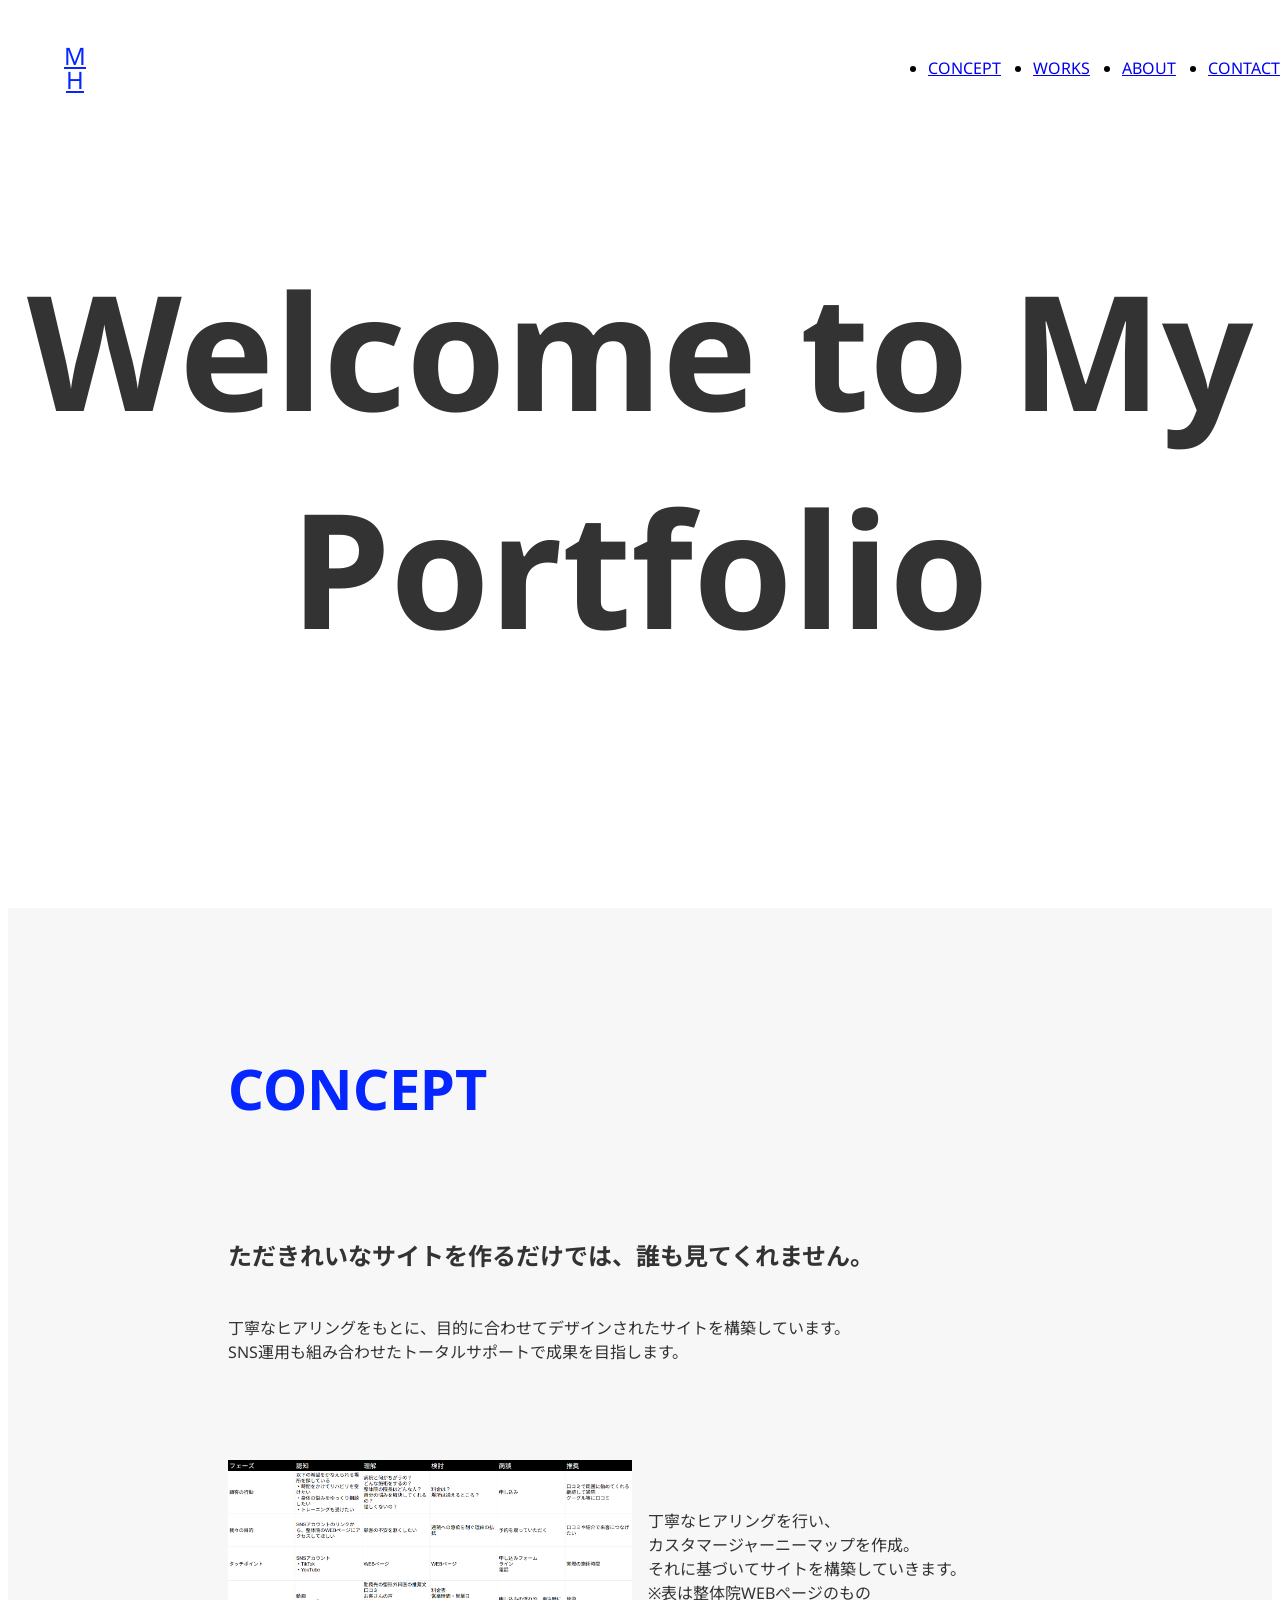
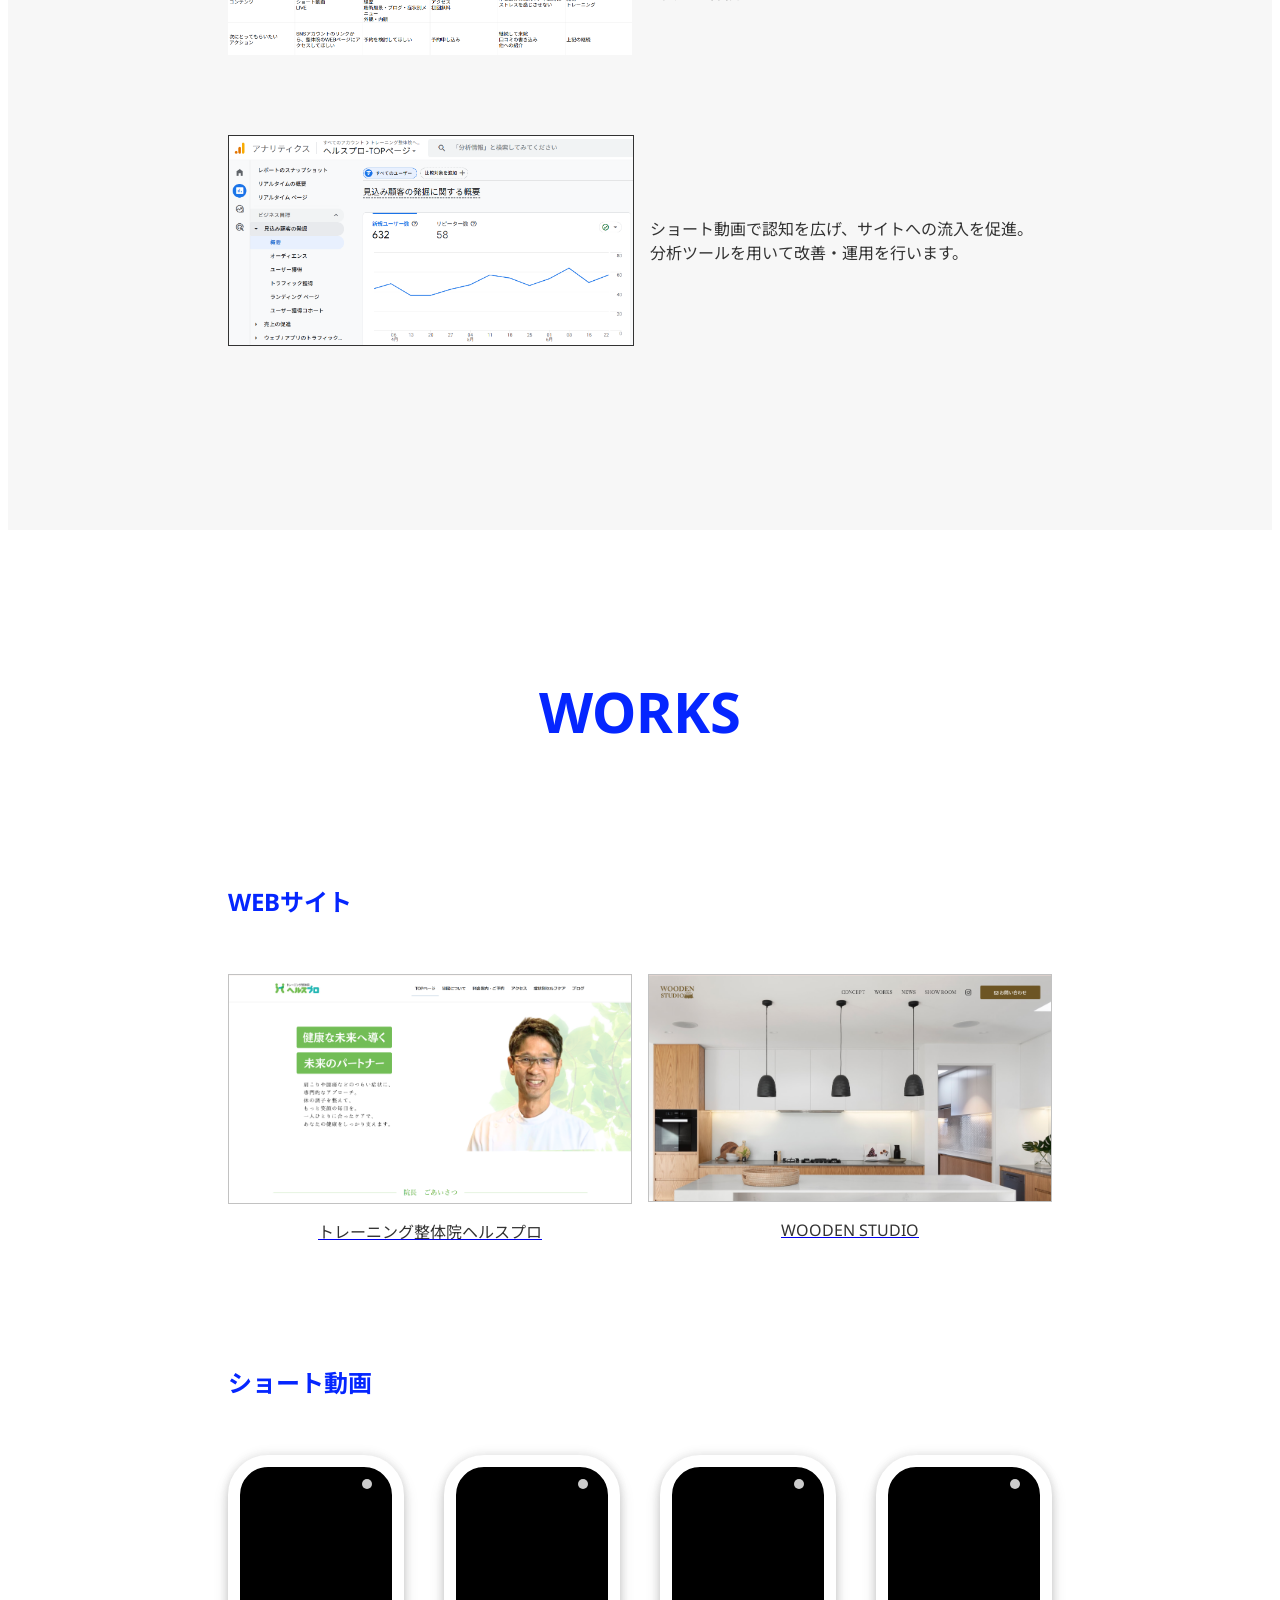
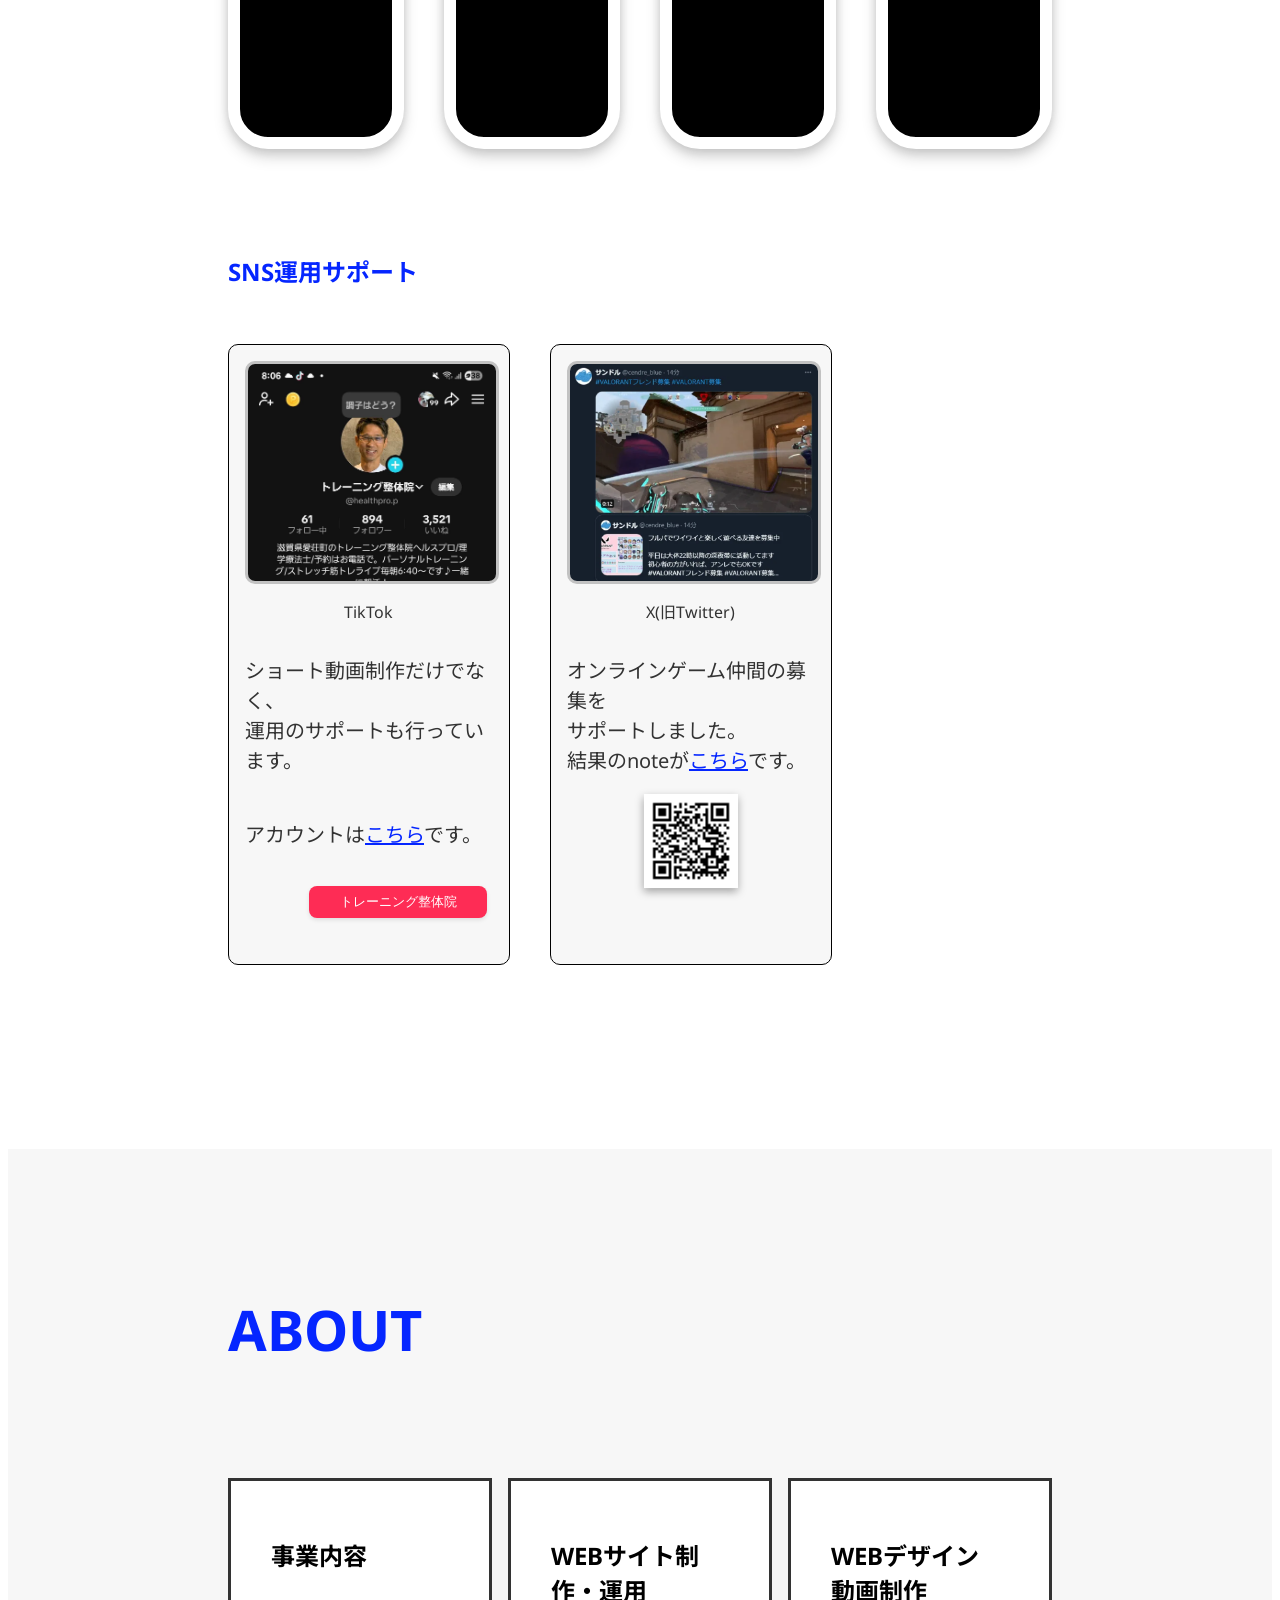
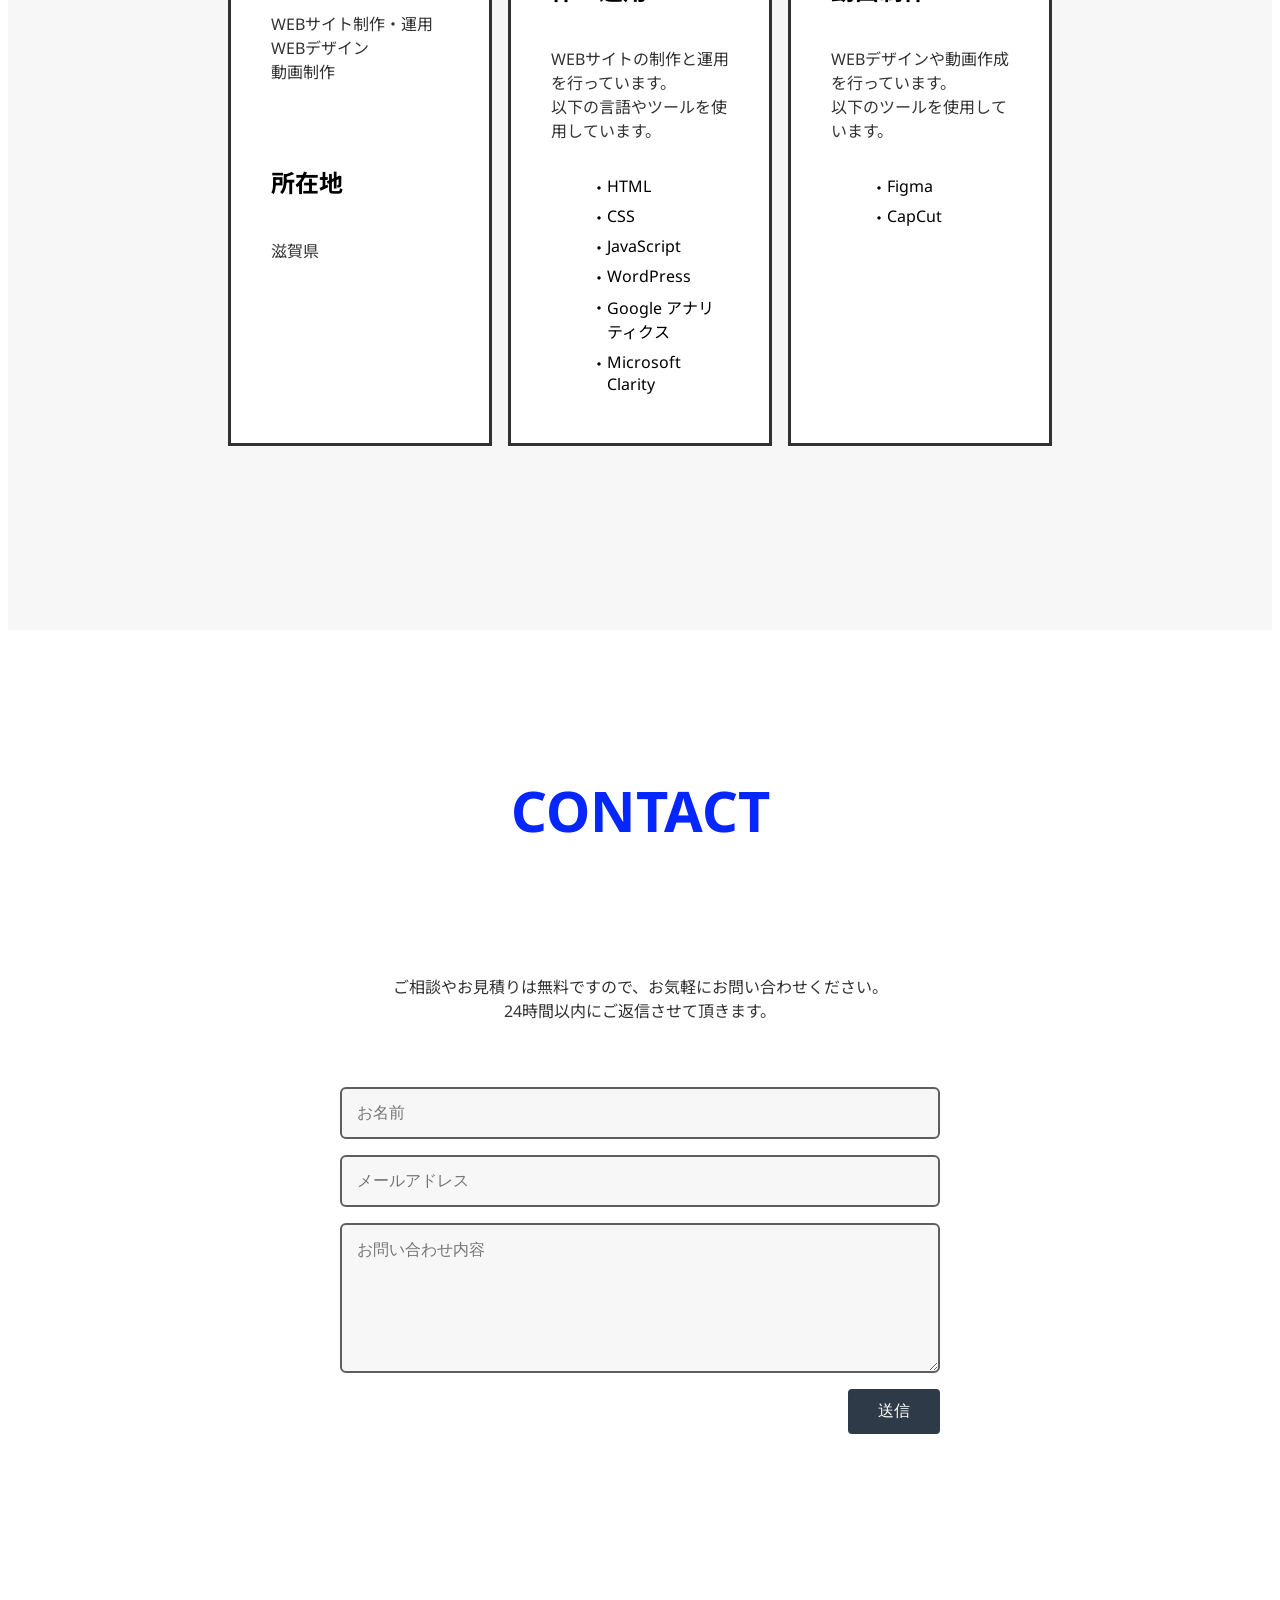
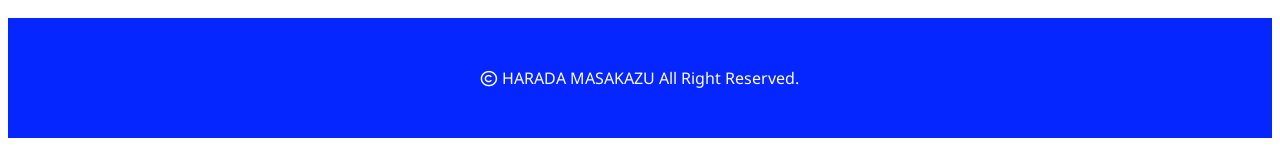
==== index.html @ 06844280 "Add files via upload" ====
<!DOCTYPE html>
<html lang="ja">
<head>
    <meta charset="UTF-8">
    <meta name="viewport" content="width=device-width, initial-scale=1.0">
    <title>Welcome to My Portfolio</title>

    <!-- Google tag (gtag.js) -->
    <script async src="https://www.googletagmanager.com/gtag/js?id=G-2LTG9J9XBD"></script>
    <script>
        window.dataLayer = window.dataLayer || [];
        function gtag(){dataLayer.push(arguments);}
        gtag('js', new Date());

        gtag('config', 'G-2LTG9J9XBD');
    </script>

    <!-- Microsoft　クラリティ -->
    <script type="text/javascript">
        (function(c,l,a,r,i,t,y){
            c[a]=c[a]||function(){(c[a].q=c[a].q||[]).push(arguments)};
            t=l.createElement(r);t.async=1;t.src="https://www.clarity.ms/tag/"+i;
            y=l.getElementsByTagName(r)[0];y.parentNode.insertBefore(t,y);
        })(window, document, "clarity", "script", "s8ni55vkv0");
    </script>

    <!-- OGP（Open Graph Protocol） -->
    <meta property="og:title"        content="Welcome to My Portfolio" />
    <meta property="og:description"  content="ポートフォリオです。" />
    <meta property="og:url"          content="https://tk352228.github.io/portfolio/" />
    <meta property="og:type"         content="website" />
    <meta property="og:site_name"    content="Welcome to My Portfolio" />
    <meta property="og:image"        content="https://tk352228.github.io/portfolio/img/banner.png" />

    <!-- OGP Twitter -->
    <meta name="twitter:card" content="summary_large_image" />
    <meta name="twitter:site" content="@masakazu_h2336">
    <meta name="twitter:image" content="https://tk352228.github.io/portfolio/img/banner.png" />



    <!-- Google Fonts CDN -->
    <!-- Noto Sans -->
    <link rel="preconnect" href="https://fonts.googleapis.com">
    <link rel="preconnect" href="https://fonts.gstatic.com" crossorigin>
    <link href="https://fonts.googleapis.com/css2?family=Noto+Sans:ital,wght@0,100..900;1,100..900&display=swap" rel="stylesheet">

    <!-- Noto Sans Japanese -->
    <link rel="preconnect" href="https://fonts.googleapis.com">
    <link rel="preconnect" href="https://fonts.gstatic.com" crossorigin>
    <link href="https://fonts.googleapis.com/css2?family=Noto+Sans+JP:wght@100..900&family=Noto+Sans:ital,wght@0,100..900;1,100..900&display=swap" rel="stylesheet">

    <!-- fontawesome CDN -->
    <link rel="stylesheet" href="https://cdnjs.cloudflare.com/ajax/libs/font-awesome/6.6.0/css/all.min.css" integrity="sha512-Kc323vGBEqzTmouAECnVceyQqyqdsSiqLQISBL29aUW4U/M7pSPA/gEUZQqv1cwx4OnYxTxve5UMg5GT6L4JJg==" crossorigin="anonymous" referrerpolicy="no-referrer" />


    <!-- リセットCSS CDN -->
    <link rel="stylesheet" href="https://cdn.jsdelivr.net/npm/destyle.css@4.0.1/destyle.min.css">
    <!-- CSS -->
    <link rel="stylesheet" href="css/style.css">
</head>

<body>
<!-- モーダル -->
    <div class="modal">
        <div class="modal-overlay">
            <div class="modal-container">
                <i class="fa-solid fa-xmark close"></i>
                <nav class="nav">
                    <ul class="nav-menu">
                        <li class="nav-menu__link"><a href="#concept">CONCEPT</a></li>
                        <li class="nav-menu__link"><a href="#works">WORKS</a></li>
                        <li class="nav-menu__link"><a href="#about">ABOUT</a></li>
                        <li class="nav-menu__link"><a href="#contact">CONTACT</a></li>
                        <li class="nav-menu__link"><a href="https://x.com/masakazu_h2336"><i class="fa-brands fa-x-twitter"></i></a></li>
                    </ul>
                </nav>       
            </div>
        </div>
    </div>


    <!-- ヘッダー（ロゴとメニュー） -->
    <header class="header">
        <a href="index.html" class="logo">
            <span>M</span><br>
            <span>H</span>
        </a>
        <nav class="nav">
            <ul class="nav-menu">
                <li class="nav-menu__link"><a href="#concept">CONCEPT</a></li>
                <li class="nav-menu__link"><a href="#works">WORKS</a></li>
                <li class="nav-menu__link"><a href="#about">ABOUT</a></li>
                <li class="nav-menu__link"><a href="#contact">CONTACT</a></li>
                <li class="nav-menu__link"><a href="https://x.com/masakazu_h2336"><i class="fa-brands fa-x-twitter"></i></a></li>
            </ul>                                            
        </nav>
        <div class="ham">
            <div class="ham-icon">
                <div class="ham__border"></div>
                <div class="ham__border"></div>
                <div class="ham__border"></div>
            </div>
            <p class="ham__menu">MENU</p>
        </div>

    </header>

    <!-- ヒーローエリア -->
    <div class="hero">
        <div class="hero-container">
            <h1>Welcome to My <br class="pc-none">Portfolio</h1>
        </div>
    </div>
    
    <!-- CONCEPT -->
    <section id="concept" class="section concept">
        <div class="concept-container container">
            <div class="concept-first">
                <div class="section-head">
                    <h2 class="section-head__en">CONCEPT</h2>
                    <h2 class="section-head__ja">ただきれいなサイトを作るだけでは、誰も見てくれません。</h2>
                    <p class="concept-text">丁寧なヒアリングをもとに、目的に合わせてデザインされたサイトを構築しています。<br>SNS運用も組み合わせたトータルサポートで成果を目指します。</p>
                </div>
            </div>
            <div class="concept-second">
                <div class="concept-cjm">
                    <img src="img/img01.png" alt="カスタマージャーニーマップ" class="concept-cjm__img">
                </div>
                <div class="concept-cjm-text">
                    <p class="concept-text">丁寧なヒアリングを行い、<br>カスタマージャーニーマップを作成。<br>それに基づいてサイトを構築していきます。<br>※表は整体院WEBページのもの</p>
                </div>
            </div>
            <div class="concept-third">
                <div class="concept-media">
                    <!-- <img src="img/img04.png" alt="ショート動画編集" class="concept-media__img"> -->
                    <img src="img/img05.png" alt="アナリティクス分析" class="concept-media__img">
                </div>
                <p class="concept-text">
                    ショート動画で認知を広げ、サイトへの流入を促進。<br>
                    分析ツールを用いて改善・運用を行います。
                </p>
            </div>

        </div>
    </section>

    <!-- WORKS -->
    <section id="works" class="section works">
        <div class="works-container container">
            <div class="section-head">
                <h2 class="section-head__en">WORKS</h2>
            </div>
            <!-- WEBサイト -->
            <h3 class="works-title title">WEBサイト</h3>
            <div class="works-items">
                <!-- トレーニング整体院ヘルスプロ -->
                <div class="works-item">
                    <a href="https://healthp.net/">
                        <div class="thumbnail-flame">
                            <img src="img/img02.png" alt="サムネイル画像" class="works-item__img">
                        </div>
                        <p class="works-item__title">トレーニング整体院ヘルスプロ</p>
                    </a>
                </div> 
                <!-- WOODEN STUDIO -->
                <div class="works-item">
                    <a href="https://tk352228.github.io/woodenstudio/">
                        <div class="thumbnail-flame">
                            <img src="img/img03.png" alt="サムネイル画像" class="works-item__img">
                        </div>
                        <p class="works-item__title">WOODEN STUDIO</p>
                    </a>
                </div>             
            </div>

            <!-- ショート動画 -->
            <h3 class="works-title title">ショート動画</h3>
            <div class="works-shortVideos">
                <div class="works-shortVideo">
                    <div class="video-wrapper">
                        <iframe
                            src="https://player.vimeo.com/video/1097310750?h=d015423813&badge=0&autopause=0&player_id=0&app_id=58479"
                            frameborder="0"
                            allow="autoplay; fullscreen; picture-in-picture; clipboard-write; encrypted-media; web-share"
                            title="ヘルスプロ坐骨神経痛ショート">
                        </iframe>
                    </div>
                </div>
                <script src="https://player.vimeo.com/api/player.js"></script>                
                <!-- 二つ目 -->
                <div class="works-shortVideo">
                    <div class="video-wrapper">
                        <iframe
                            src="https://player.vimeo.com/video/1097314112?h=bc5457ca97&badge=0&autopause=0&player_id=0&app_id=58479"
                            frameborder="0"
                            allow="autoplay; fullscreen; picture-in-picture; clipboard-write; encrypted-media; web-share"
                            title="5分で解決！反り腰・ポッコリおなか">
                        </iframe>
                    </div>
                </div>

                <!-- 三つ目 -->
                <div class="works-shortVideo">
                    <div class="video-wrapper">
                        <iframe
                            src="https://player.vimeo.com/video/1097320067?h=8ba9bc9fff&badge=0&autopause=0&player_id=0&app_id=58479"
                            frameborder="0"
                            allow="autoplay; fullscreen; picture-in-picture; clipboard-write; encrypted-media; web-share"
                            title="成長と挑戦">
                        </iframe>
                    </div>
                </div>

                <!-- 四つ目 -->
                <div class="works-shortVideo">
                    <div class="video-wrapper">
                        <iframe
                            src="https://player.vimeo.com/video/1097398032?h=4c8339fce2&badge=0&autopause=0&player_id=0&app_id=58479"
                            frameborder="0"
                            allow="autoplay; fullscreen; picture-in-picture; clipboard-write; encrypted-media; web-share"
                            title="私の業務">
                        </iframe>
                    </div>
                </div>
            </div>
            
            <!-- SNS運用サポート -->
            <h3 class="works-title title">SNS運用サポート </h3>
            <div class="sns-supports">
                <div class="sns-support">             
                    <div class="thumbnail-flame">
                        <img src="./img/img06.jpg" alt="TikTokアカウント画像" class="sns-support__img">
                    </div>
                    <p class="sns-support__title">TikTok</p>
                    <p class="sns-support__text">ショート動画制作だけでなく、<br>運用のサポートも行っています。</p>
                    <p class="sns-support__linkText">アカウントは<a href="https://www.tiktok.com/@healthpro.p " class="sns-support__link">こちら</a>です。</p>                         
                    <a href="https://www.tiktok.com/@healthpro.p">
                        <button class="sns-support__btn">トレーニング整体院</button>
                    </a>
                    
                </div>
                <div class="sns-support">
                    <div class="thumbnail-flame">
                        <img src="./img/img07.png" alt="Xポスト画像" class="sns-support__img">
                    </div>
                    <p class="sns-support__title">X(旧Twitter)</p>
                    <p class="sns-support__text">オンラインゲーム仲間の募集を<br>サポートしました。<br>結果のnoteが<a href="https://note.com/takuto_sunabaco/n/ndc6527815313" class="sns-support__link">こちら</a>です。</p>
                    <a href="https://note.com/takuto_sunabaco/n/ndc6527815313" class="note-qr">
                        <img src="./img/img08.png" alt="NoteのQRコード" >
                    </a>
                </div>                    
            </div>

        </div>

            



            
    </section>

    <!-- ABOUT -->
    <section id="about" class="section about">
        <div class="about-container container">
            <div class="section-head">
                <h2 class="section-head__en">ABOUT</h2>
            </div>
            <div class="service-headings">
                <div class="service-heading">
                    <h3 class="service-heading__title">事業内容</h3>
                    <p class="service-heading__text">WEBサイト制作・運用<br>WEBデザイン<br>動画制作</p>
                    <h3 class="location">所在地</h3>
                    <p class="location-text">滋賀県</p>
                </div>
                <div class="service-heading">
                    <h3 class="service-heading__title">WEBサイト制作・運用</h3>
                    <p class="service-heading__text">WEBサイトの制作と運用を行っています。<br>以下の言語やツールを使用しています。</p>
                    <ul class="service-tools">
                        <li class="service-tool">HTML</li>
                        <li class="service-tool">CSS</li>
                        <li class="service-tool">JavaScript</li>
                        <li class="service-tool">WordPress</li>
                        <li class="service-tool">Google アナリティクス</li>
                        <li class="service-tool">Microsoft Clarity</li>
                    </ul>
                </div>
                <div class="service-heading">
                    <h3 class="service-heading__title">WEBデザイン<br>動画制作</h3>
                    <p class="service-heading__text">WEBデザインや動画作成を行っています。<br>以下のツールを使用しています。</p>
                    <ul class="service-tools">
                        <li class="service-tool">Figma</li>
                        <li class="service-tool">CapCut</li>
                    </ul>
                </div>
            </div>
        </div>
    </section>


    <!-- CONTACT -->
    <section id="contact" class="section contact">
        <div class="contact-container container">
            <div class="section-head">
                <h2 class="section-head__en">CONTACT</h2>
            </div>
            <p class="contact-text">ご相談やお見積りは無料ですので、お気軽にお問い合わせください。<br>24時間以内にご返信させて頂きます。</p>
            
            <!-- コンタクトフォーム -->
            <!-- <div class="contact-form">
                <form action="#" method="post">
                    <input type="text" name="name" placeholder="お名前" required>
                    <input type="email" name="email" placeholder="メールアドレス" required>
                    <textarea name="message" rows="5" placeholder="お問い合わせ内容" required></textarea>
                    <button type="submit" class="contact-form__submit">送信</button>
                </form>
            </div> -->

            <!-- スプレッドシート→LINE通知 -->
            <div class="contact-form">
            <!-- ① form に id="contactForm" を追加 -->
                <form id="contactForm">
                    <input type="text" name="name" placeholder="お名前" required>
                    <input type="email" name="email" placeholder="メールアドレス" required>
                    <textarea name="message" rows="5" placeholder="お問い合わせ内容" required></textarea>
                    <button type="submit" class="contact-form__submit">送信</button>
                </form>
            </div>

        </div>
    </section>

    <!-- コピーライト -->
    <div class="copyRight">
        <i class="fa-regular fa-copyright"></i>
        <p class="copyRight-text">HARADA MASAKAZU All Right Reserved.</p>
    </div>


        <script>
        // ページ末尾にあるので DOMContentLoaded なしで OK
        const form = document.getElementById('contactForm');
        if (!form) {
            console.error('contactForm が見つかりません');
        } else {
            form.addEventListener('submit', e => {
            e.preventDefault();

            // JSONP用の callback 関数名
            const callbackName = 'contactCB';
            const params = new URLSearchParams({
                callback: callbackName,
                name:     form.name.value.trim(),
                email:    form.email.value.trim(),
                message:  form.message.value.trim()
            });

            // ※ ここを「スプレッドシートID」→「Apps Script のデプロイID」に戻す！
            const deployId = 'AKfycbw6SH1yyeKnMjwqiaAuzs5XbUO_YDOyOJt9ezwm1Pkh1oOLk0OJcF5wAQNBMIv95OiN';
            const s = document.createElement('script');
            s.src = `https://script.google.com/macros/s/${deployId}/exec?${params}`;
            document.body.appendChild(s);
            });
        }

        // JSONP 用コールバック
        function contactCB(res) {
            console.log('contactCB:', res);
            if (res.status === 'success') {
            alert('送信が完了しました！');
            form.reset();
            } else {
            alert('エラー: ' + res.message);
            }
        }
    </script>

    <!-- <script src="https://cdnjs.cloudflare.com/ajax/libs/gsap/3.12.2/gsap.min.js"></script> -->

    <script src="https://cdn.jsdelivr.net/npm/gsap@3.12.5/dist/gsap.min.js"></script>
    <script src="https://cdn.jsdelivr.net/npm/gsap@3.12.5/dist/ScrollTrigger.min.js"></script>

    <!-- <script src="js/script.js"></script> -->
    <script src="js/modal.js"></script>
    <script src="js/cjm.js"></script>

</body>
</html>
---- css/style.css ----
@charset "UTF-8";
header {
  text-align: center;
  display: flex;
  align-items: center;
  justify-content: space-between;
  position: fixed;
  z-index: 1;
  width: 100%;
  height: 120px;
  padding: 0 40px;
}
@media screen and (max-width:599px) {
  header {
    height: 64px;
    padding: 0 0px 0 16px;
  }
}
header .nav {
  display: flex;
  -moz-column-gap: 32px;
       column-gap: 32px;
}
@media screen and (max-width:599px) {
  header .nav {
    display: none;
  }
}
header .ham {
  display: none;
}
@media screen and (max-width:599px) {
  header .ham {
    display: block;
    width: 64px;
    height: 64px;
    padding: 16px;
    background-color: rgba(255, 80, 5, 0.3);
  }
}
header .ham-icon {
  display: flex;
  flex-flow: column;
  row-gap: 8px;
  margin-bottom: 3px;
}
header .ham__border {
  width: 100%;
  height: 1px;
  border-radius: 16px;
  background-color: #fff;
}
header .ham__menu {
  color: #0526FF;
  font-size: 10px;
}
header .logo {
  display: inline-block;
  color: #0526FF;
  font-size: 24px;
  text-align: center;
  border: 3px solid #0526FF;
  border-radius: 20px;
  padding: 0 16px;
  background-color: transparent;
  border: none; /* ボーダーをリセット */
  line-height: 1; /* 行間を調整 */
}

html {
  scroll-behavior: smooth;
}

body {
  font-family: "Noto Sans", "Noto Sans JP", serif;
}

h3 {
  font-size: 24px;
}
@media screen and (max-width:599px) {
  h3 {
    font-size: 20px;
  }
}

.title {
  color: #0526FF;
}

.works-title {
  padding-bottom: 32px;
}

p {
  font-size: 16px; /* 文字のサイズを16pxに設定 */
  line-height: 1.5; /* 行間を文字のサイズの1.5倍に設定 */
  color: #333333;
}
@media screen and (max-width:599px) {
  p {
    font-size: 14px;
  }
}

.section {
  padding-top: 96px;
  padding-bottom: 184px;
}
@media screen and (max-width:599px) {
  .section {
    padding-top: 96px;
    padding-bottom: 96px;
  }
}
.section-head__en {
  font-size: 56px;
}
@media screen and (max-width:599px) {
  .section-head__en {
    font-size: 32px;
  }
}

.section-head__en {
  padding-bottom: 64px;
  color: #0526FF;
}

.container {
  margin: 0 220px;
}
@media screen and (max-width:599px) {
  .container {
    margin: 0 24px;
  }
}

.modal {
  display: none;
  position: fixed;
  top: 0;
  left: 0;
  z-index: 3;
}
.modal-overlay {
  display: flex;
  align-items: center;
  justify-content: center;
  height: 100vh;
  width: 100vw;
  background-color: rgba(247, 247, 247, 0.15);
}
.modal-container {
  display: flex;
  align-items: center;
  justify-content: center;
  position: relative;
  height: 320px;
  width: 300px;
  border-radius: 6px;
  background-color: #FFFFFF;
  color: #0526FF;
  font-size: 24px;
  border: 5px solid #0526FF;
  padding-top: 40px;
  box-shadow: opx 2px 3px rgba(255, 255, 255, 0.3);
}
.modal-container .fa-xmark {
  position: absolute;
  top: 16px;
  right: 16px;
  color: #0526FF;
  font-size: 16px;
}
.modal .nav-menu {
  margin-bottom: 48px;
}

.nav-menu {
  display: flex;
  align-items: center;
  -moz-column-gap: 32px;
       column-gap: 32px;
}
@media screen and (max-width:599px) {
  .nav-menu {
    flex-flow: column;
    row-gap: 32px;
  }
}

/* 通常の画像（クリック前）のホバー時スタイル */
.concept-cjm {
  position: relative; /* 親要素の位置を基準 */
  overflow: hidden; /* 画像が親要素を超えないように制限 */
}

.concept-cjm__img {
  cursor: pointer; /* カーソルを指アイコンに変更 */
  display: block;
  width: 100%;
  height: auto;
  -o-object-fit: cover;
     object-fit: cover; /* 親要素のサイズに合わせて表示 */
  transition: transform 0.3s ease; /* ホバー時のアニメーション */
}

.concept-cjm__img:hover {
  transform: scale(1.05); /* 拡大（親要素内で表示） */
}

/* モーダル全体のスタイル */
.cjm-modal {
  position: fixed;
  top: 0;
  left: 0;
  width: 100%;
  height: 100%;
  background-color: rgba(0, 0, 0, 0.8); /* 背景の黒い透過 */
  display: flex;
  align-items: center; /* 上寄せ */
  justify-content: center;
  z-index: 1000;
  opacity: 0;
  visibility: hidden;
  transition: opacity 0.3s ease, visibility 0.3s ease;
}

.cjm-modal.open {
  opacity: 1;
  visibility: visible;
}

.cjm-modal-content {
  max-width: 90%;
  max-height: 90%;
  display: flex;
  align-items: center;
  justify-content: center;
}

.cjm-modal-content img {
  max-width: 100%;
  max-height: 100%;
  -o-object-fit: contain;
     object-fit: contain; /* 高さがすべて表示されるように調整 */
  border-radius: 8px; /* モーダル内画像の角を丸く */
  box-shadow: 0 4px 8px rgba(0, 0, 0, 0.3); /* 画像に影を追加 */
}

.cjm-modal-close {
  position: absolute;
  top: 10px;
  right: 10px;
  font-size: 2rem;
  color: #fff;
  background: none;
  border: none;
  cursor: pointer;
}

/* concept-mediaコンテナにも overflow を指定 */
.concept-media {
  position: relative;
  overflow: hidden;
}

/* ホバー／トランジション設定をコピー */
.concept-media__img {
  cursor: pointer;
  display: block;
  width: 100%;
  height: auto;
  -o-object-fit: cover;
     object-fit: cover;
  transition: transform 0.3s ease;
  transform-origin: transform-origin;
}

.concept-media__img:hover {
  transform: scale(1.05);
}

.hero {
  display: flex;
  align-items: center;
  justify-content: center;
  text-align: center;
  color: #333333;
  width: 100%;
  height: 100dvh;
}
@media screen and (max-width:599px) {
  .hero .pc-none {
    display: none;
  }
}
@media screen and (max-width:599px) and (max-width:599px) {
  .hero .pc-none {
    display: block;
  }
}

.hero h1 {
  font-size: 10rem;
}
@media screen and (max-width:599px) {
  .hero h1 {
    font-size: 40px;
  }
}

.concept {
  background-color: #F7F7F7;
}
.concept-container {
  display: flex;
  flex-direction: column;
  row-gap: 80px;
}
@media screen and (max-width:599px) {
  .concept-container {
    row-gap: 40px;
  }
}
.concept-container .concept-first .section-head__ja {
  font-size: 24px;
  color: #333333;
  padding-bottom: 24px;
}
@media screen and (max-width:599px) {
  .concept-container .concept-first .section-head__ja {
    font-size: 20px;
  }
}
.concept-container .concept-second {
  display: flex;
  -moz-column-gap: 16px;
       column-gap: 16px;
}
@media screen and (max-width:599px) {
  .concept-container .concept-second {
    flex-direction: column;
    row-gap: 24px;
  }
}
.concept-container .concept-second .concept-cjm {
  width: calc((100% - 16px) / 2);
}
@media screen and (max-width:599px) {
  .concept-container .concept-second .concept-cjm {
    width: 100%;
  }
}
.concept-container .concept-second .concept-cjm__img {
  width: 100%;
  height: auto;
}
.concept-container .concept-second .concept-cjm-text {
  display: flex;
  justify-content: flex-start;
  align-items: center;
  width: calc((100% - 16px) / 2);
}
@media screen and (max-width:599px) {
  .concept-container .concept-second .concept-cjm-text {
    width: 100%;
  }
}
.concept-container .concept-third {
  display: flex;
  align-items: center; /* 上下中央に配置 */
  -moz-column-gap: 16px;
       column-gap: 16px;
}
.concept-container .concept-third .concept-media {
  width: calc((100% - 16px) / 2);
  border: 1px solid #333333;
}
.concept-container .concept-third .concept-media .concept-media__img {
  width: 100%;
  height: auto; /* アスペクト比を保つ */
}

.works .section-head {
  display: flex;
  justify-content: center;
}
.works-items {
  padding-bottom: 80px;
  display: flex;
  flex-wrap: wrap;
  -moz-column-gap: 16px;
       column-gap: 16px;
}
@media screen and (max-width:599px) {
  .works-items {
    flex-direction: column;
    row-gap: 64px;
  }
}
.works-items .works-item {
  width: calc((100% - 16px) / 2);
}
@media screen and (max-width:599px) {
  .works-items .works-item {
    width: 100%;
  }
}
.works-items .works-item__img {
  width: 100%;
  height: auto;
}
.works-items .works-item__title {
  text-align: center;
}
.works-items .works-item .thumbnail-flame {
  margin-bottom: 16px;
  border: 1px solid #C2C2C2;
  overflow: hidden;
}
.works-items .works-item .thumbnail-flame .works-item__img {
  display: block;
  width: 100%;
  height: auto;
  transition: transform 0.3s ease;
  transform-origin: center center;
}
.works-items .works-item .thumbnail-flame:hover .works-item__img {
  transform: scale(1.05);
}

.works-shortVideos {
  display: flex;
  gap: 40px; /* 子要素間の余白 */
  justify-content: space-between;
  flex-wrap: nowrap;
  padding-bottom: 80px;
}

/* スマホ枠(これでvimeoのアイコン・名前・タイトルが見えなくなる) */
.works-shortVideo {
  position: relative;
  flex: 1 1 calc((100% - 120px) / 4); /* 4つ並べる場合の幅計算 */
  max-width: 250px; /* 好きな幅に調整 */
  background: #000; /* 通常スマホ画面は黒背景 */
  border: 12px solid #ffffff; /* 枠の太さと色 */
  border-radius: 40px; /* 角丸 */
  box-shadow: 0 -4px 10px rgba(0, 0, 0, 0.05), 0 4px 10px rgba(0, 0, 0, 0.1), 0 8px 15px rgba(0, 0, 0, 0.15);
  overflow: hidden; /* はみ出し隠す */
}

/* インカメラ穴 */
.works-shortVideo::after {
  content: "";
  position: absolute;
  top: 12px;
  right: 20px;
  width: 10px;
  height: 10px;
  background: #ccc;
  border-radius: 50%;
}

/* アスペクト比を保つラッパー */
.video-wrapper {
  position: relative;
  padding-top: 177.78%; /* 9:16 の縦長比率 */
}

.video-wrapper iframe {
  position: absolute;
  top: 0;
  left: 0;
  width: 100%;
  height: 100%;
}

.sns-supports {
  display: flex;
  -moz-column-gap: 40px;
       column-gap: 40px;
}
.sns-supports .sns-support {
  width: calc((100% - 80px) / 3);
  border-radius: 10px;
  border: 1px solid #000; /* 幅1px・実線・黒 */
  background-color: #F7F7F7;
  padding: 16px;
}
.sns-supports .sns-support__img {
  width: 100%;
  height: auto;
}
.sns-supports .sns-support .thumbnail-flame {
  margin-bottom: 16px;
  border: 3px solid #C2C2C2;
  border-radius: 10px;
  width: 100%;
  aspect-ratio: 16/14; /* 横16:縦9 の比率を維持 */
  overflow: hidden;
}
.sns-supports .sns-support .thumbnail-flame .sns-support__img {
  display: block;
  width: 100%;
  height: auto;
}
.sns-supports .sns-support__title {
  text-align: center;
  margin-bottom: 32px;
}
.sns-supports .sns-support__text {
  font-size: 20px;
}
.sns-supports .sns-support__btn {
  display: inline-block;
  color: #FFF;
  background-color: #FE2C55;
  text-align: center;
  width: 178px;
  height: 32px;
  line-height: 27px; /* テキストを縦中央 */
  border: none;
  border-radius: 8px;
  margin: 16px 64px 30px 64px;
  cursor: pointer;
  /* スムーズな切り替え */
  transition: transform 0.2s ease, box-shadow 0.2s ease;
  /* デフォルトの影（ほんのり浮いてる感じ） */
  box-shadow: 0 2px 4px rgba(0, 0, 0, 0.1);
}
.sns-supports .sns-support__btn:hover {
  /* 拡大＋影強調で浮き上がり感 */
  transform: scale(1.05);
  box-shadow: 0 6px 12px rgba(0, 0, 0, 0.2);
}
.sns-supports .sns-support__btn:active {
  /* クリック中は少し戻した状態 */
  transform: scale(1.03);
  box-shadow: 0 4px 8px rgba(0, 0, 0, 0.15);
}
.sns-supports .sns-support__link {
  color: #0526FF; /* お好みの色に変更 */
  text-decoration: underline;
  transition: color 0.2s ease;
}
.sns-supports .sns-support__link:hover {
  color: #001cd1; /* ホバー時に色を少し濃く */
}
.sns-supports .sns-support__linkText {
  font-size: 20px;
  padding-top: 24px;
}
.sns-supports .sns-support .note-qr {
  display: block;
  width: 90px;
  height: 90px;
  margin: 16px auto 0;
  overflow: hidden;
  cursor: pointer;
  /* デフォルトでホバー時と同じ浮き上がり＋シャドウ */
  transform: scale(1.05);
  box-shadow: 0 4px 8px rgba(0, 0, 0, 0.35);
  /* スムーズな切り替え */
  transition: transform 0.2s ease, box-shadow 0.2s ease;
  /* タップやフォーカスにも反応させたい場合 */
}
.sns-supports .sns-support .note-qr:hover {
  /* ホバーでさらに少し大きく＆シャドウ強め */
  transform: scale(1.1);
  box-shadow: 0 6px 12px rgba(0, 0, 0, 0.4);
}
.sns-supports .sns-support .note-qr:active, .sns-supports .sns-support .note-qr:focus {
  outline: none;
  transform: scale(1.08);
  box-shadow: 0 5px 10px rgba(0, 0, 0, 0.35);
}
.sns-supports .sns-support img {
  display: block; /* 余白消去 */
  width: 100%;
  height: 100%;
  -o-object-fit: cover;
     object-fit: cover; /* 枠いっぱいに収める */
}

.about {
  background-color: #F7F7F7;
}

.service-headings {
  display: flex;
  -moz-column-gap: 16px;
       column-gap: 16px;
}
@media screen and (max-width:599px) {
  .service-headings {
    -moz-column-gap: 8px;
         column-gap: 8px;
    width: calc(100% + 24px);
    overflow-x: scroll;
    scroll-snap-type: x mandatory;
  }
}
.service-headings .service-heading {
  background-color: #FFFFFF;
  width: 33.3333333333%;
  border: 3px solid #333333;
  padding: 32px 40px;
}
@media screen and (max-width:599px) {
  .service-headings .service-heading {
    flex-shrink: 0;
    width: 58vw;
    padding: 16px 24px;
  }
}
.service-headings .service-heading__title {
  padding-bottom: 16px;
}
.service-headings .service-heading__title p {
  line-height: 1.5;
}
.service-headings .service-heading .location {
  padding-top: 40px;
  padding-bottom: 16px;
}
.service-headings .service-heading__text {
  padding-bottom: 16px;
}
.service-headings .service-heading .service-tools {
  display: flex;
  flex-direction: column;
  row-gap: 8px;
  list-style: none; /* デフォルトの箇条書きマークを消す */
  position: relative;
}
.service-headings .service-heading .service-tools li {
  position: relative;
  padding-left: 16px;
}
.service-headings .service-heading .service-tools li::before {
  content: "・"; /* 中黒を表示 */
  position: absolute;
  left: 0; /* 必要に応じて位置を調整 */
  top: 0;
}

.contact p {
  text-align: center;
  padding-bottom: 48px;
}

.contact .section-head {
  display: flex;
  justify-content: center;
}

/* CSS */
#contact .container {
  max-width: 600px;
  margin: 0 auto; /* 中央寄せ */
}

.section-title {
  text-align: center;
  font-size: 2rem;
  margin-bottom: 40px;
  color: #2f3a49;
}

/* フォーム本体を縦方向の Flex コンテナに */
.contact-form {
  display: flex;
  flex-direction: column;
}

/* 各フィールドの余白調整 */
.contact-form .form-group {
  margin-bottom: 20px;
}

/* テキスト入力欄／テキストエリア */
.contact-form input,
.contact-form textarea {
  width: 100%;
  padding: 15px;
  margin-bottom: 1rem;
  font-size: 1rem;
  border: 2px solid #5e5e5e;
  border-radius: 6px;
  box-sizing: border-box;
  background-color: #F7F7F7;
}

.contact-form textarea {
  resize: vertical; /* 縦方向のみリサイズ可 */
  min-height: 150px;
}

.contact-form form {
  display: flex;
  flex-direction: column; /* 縦並びにする */
}

/* 送信ボタンを右端に寄せる */
.contact-form__submit {
  align-self: flex-end;
  padding: 12px 30px;
  background-color: #2f3a49;
  color: #fff;
  font-size: 1rem;
  border: none;
  border-radius: 4px;
  cursor: pointer;
}

.contact-form__submit:hover {
  background-color: #1f2832;
}

.copyRight {
  display: flex;
  justify-content: center;
  align-items: center;
  -moz-column-gap: 4.8px;
       column-gap: 4.8px;
  background-color: #0526FF;
  width: 100%;
  height: 120px;
}
.copyRight .copyRight-text, .copyRight .fa-copyright {
  color: #FFFFFF;
}
/*# sourceMappingURL=style.css.map */
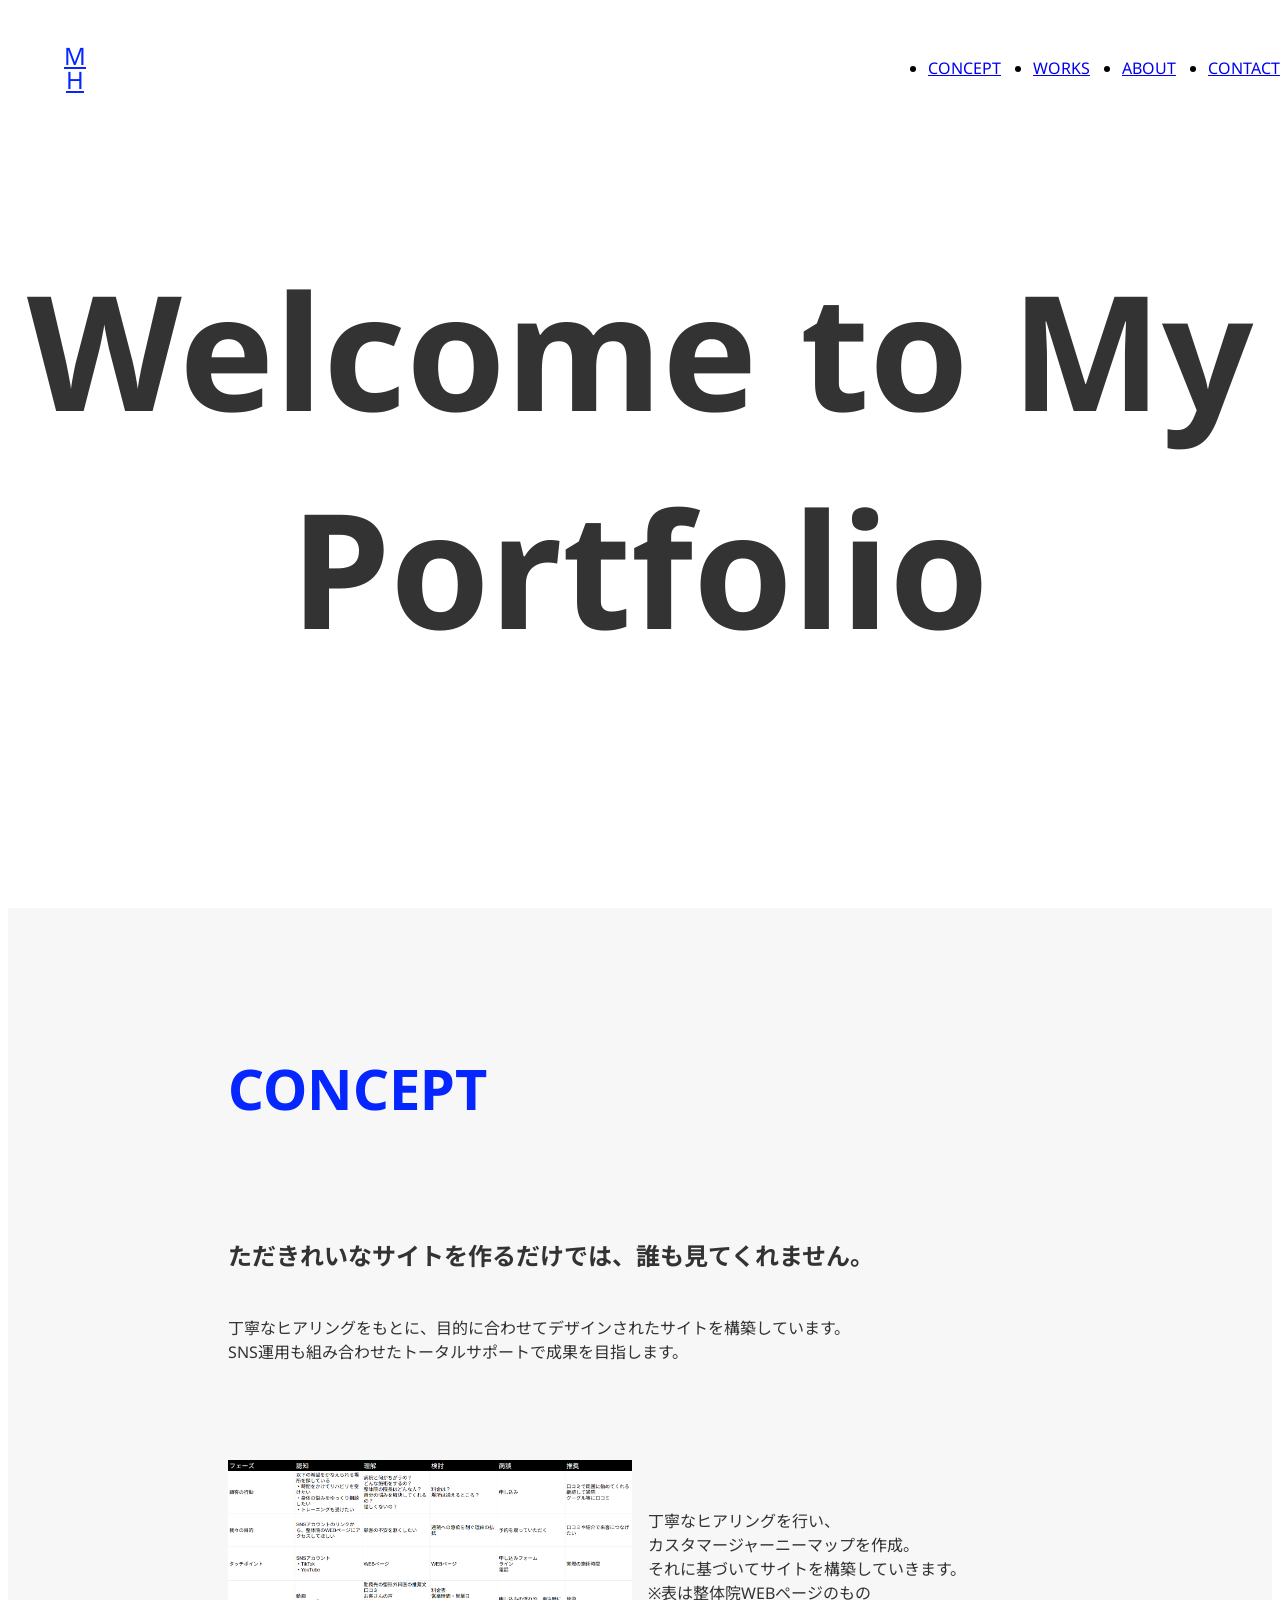
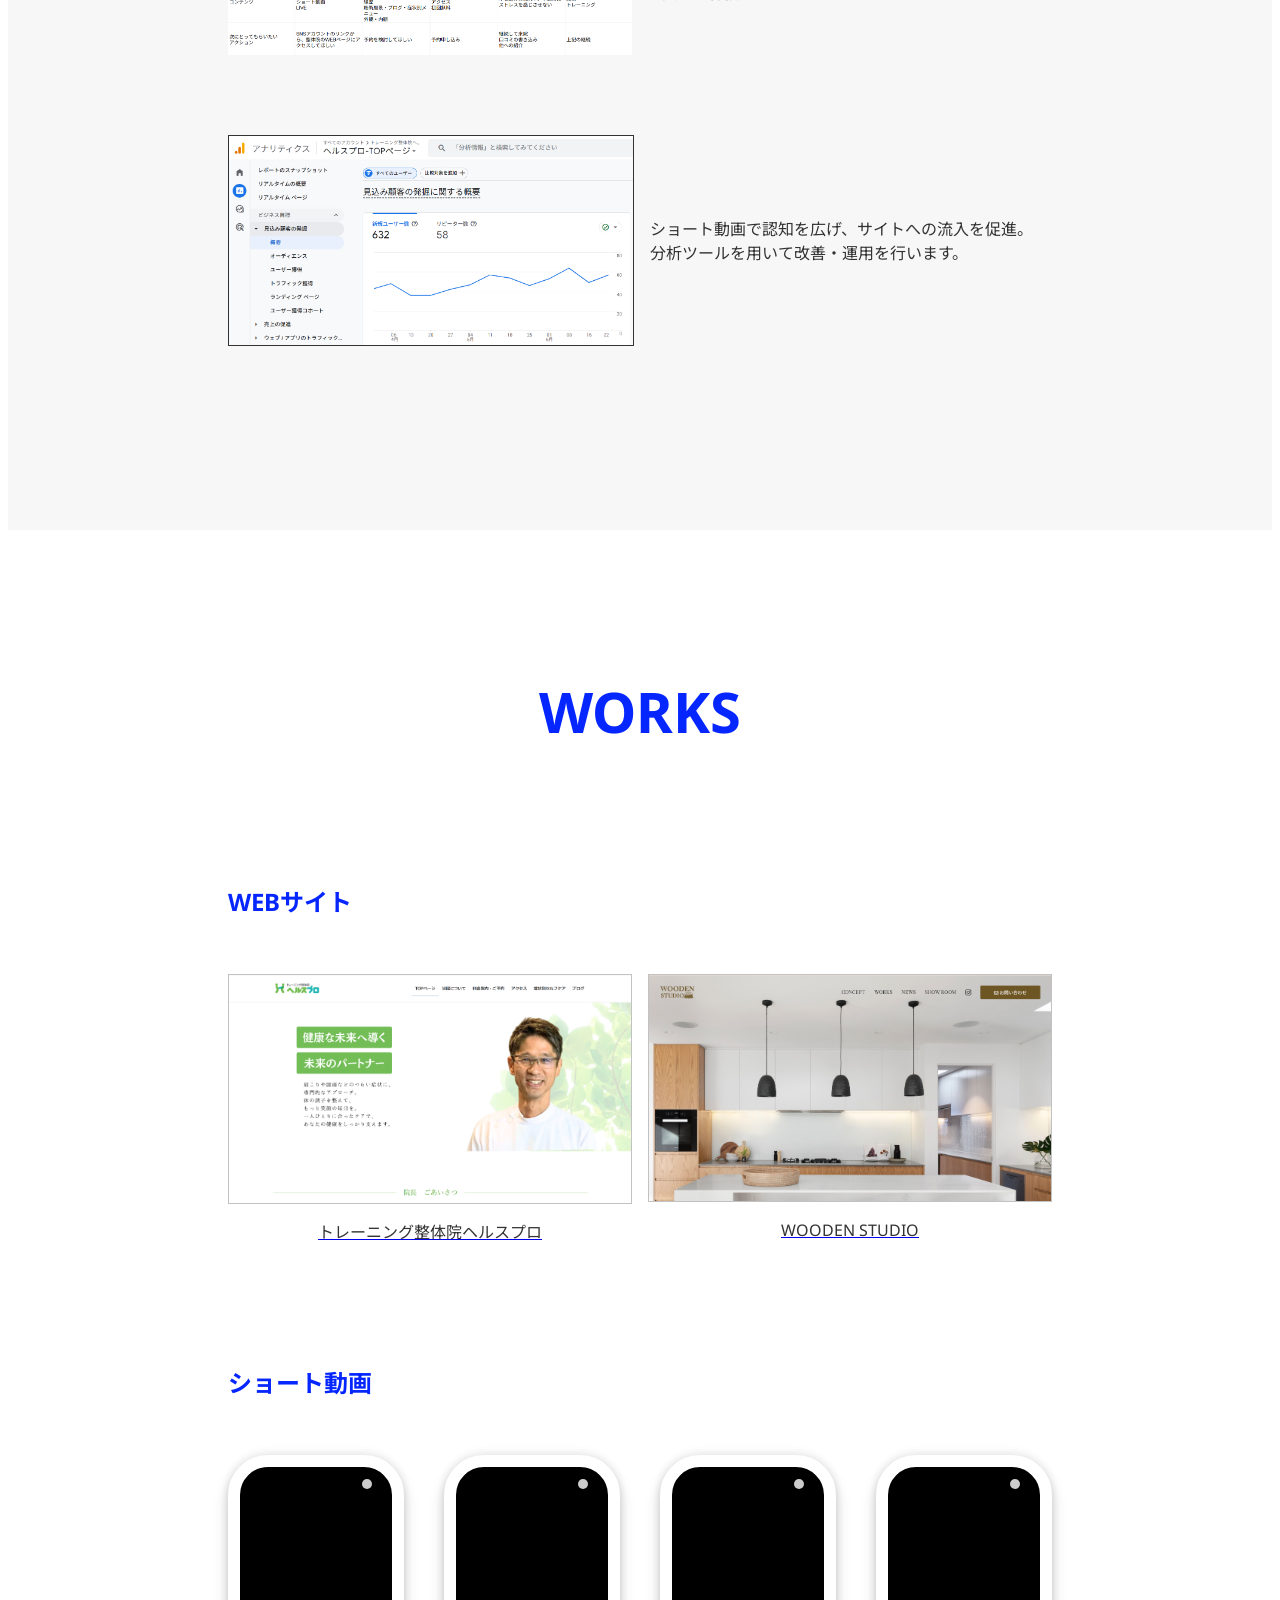
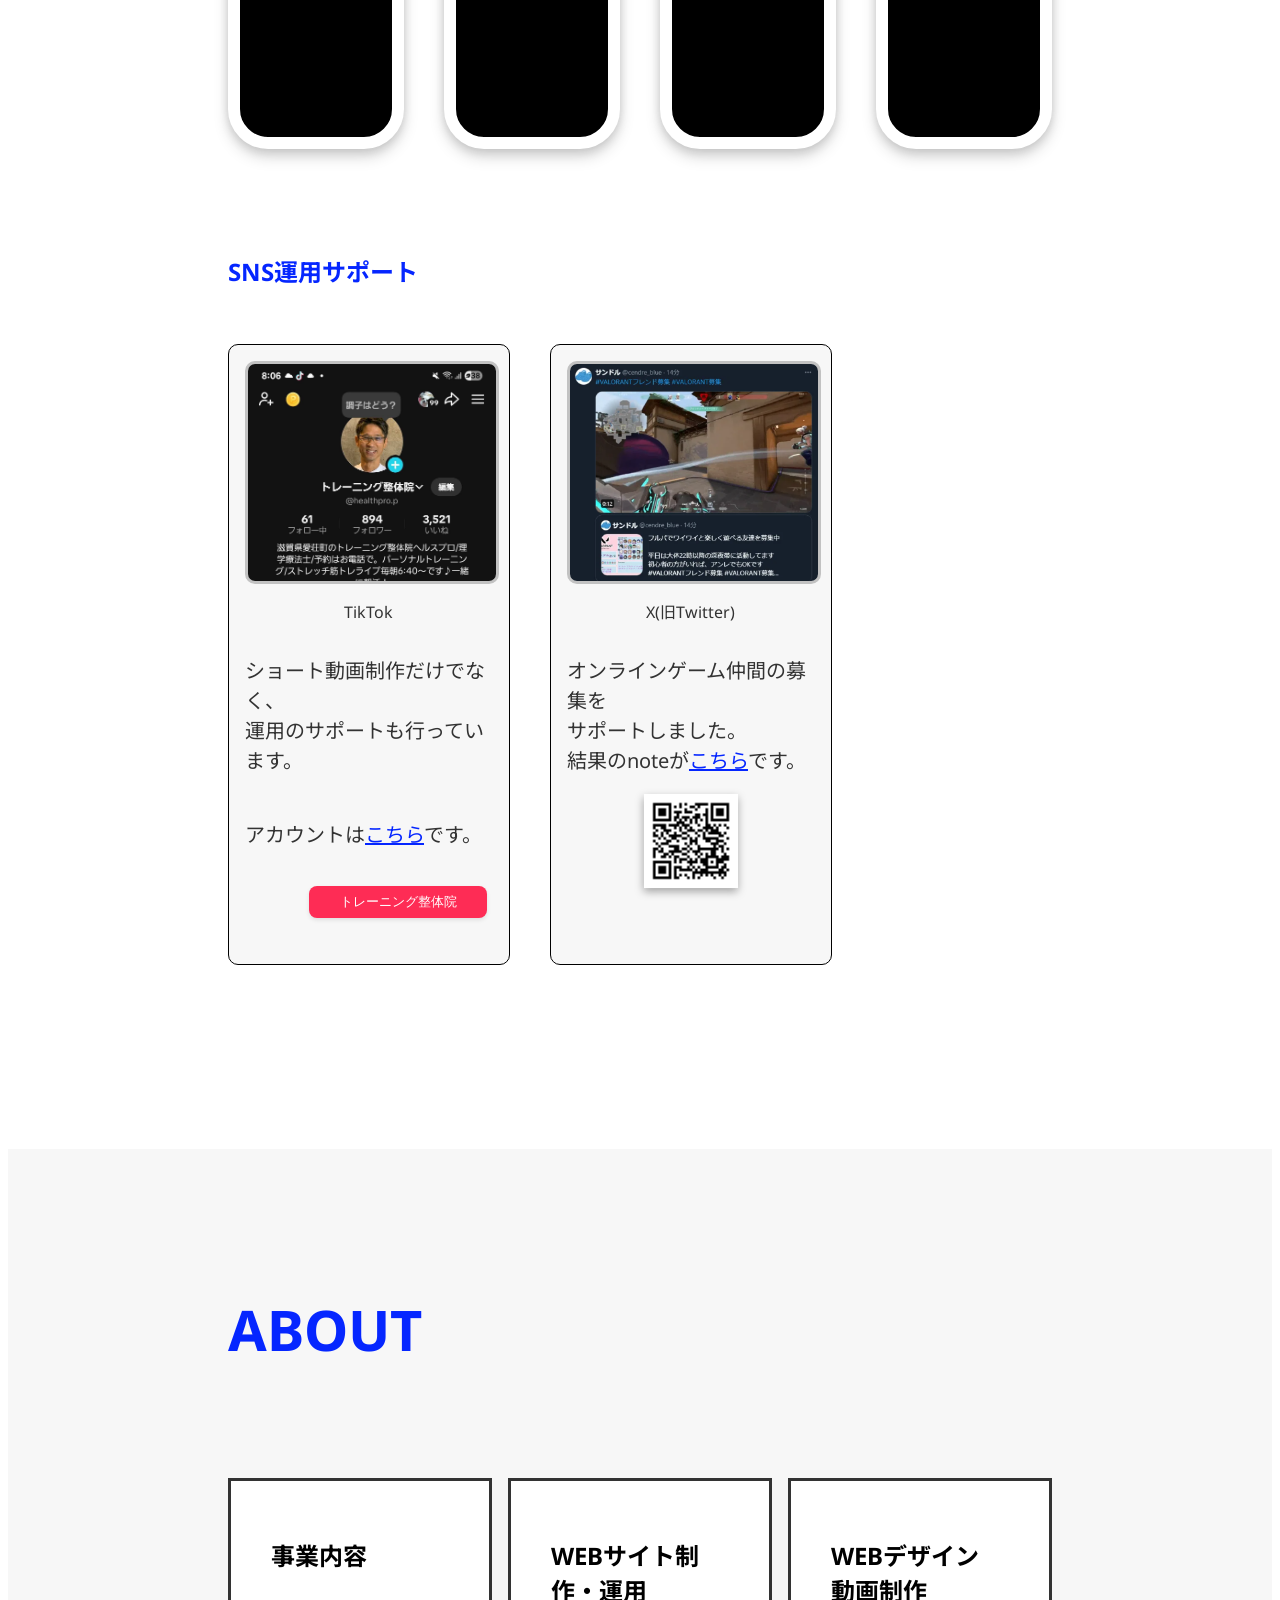
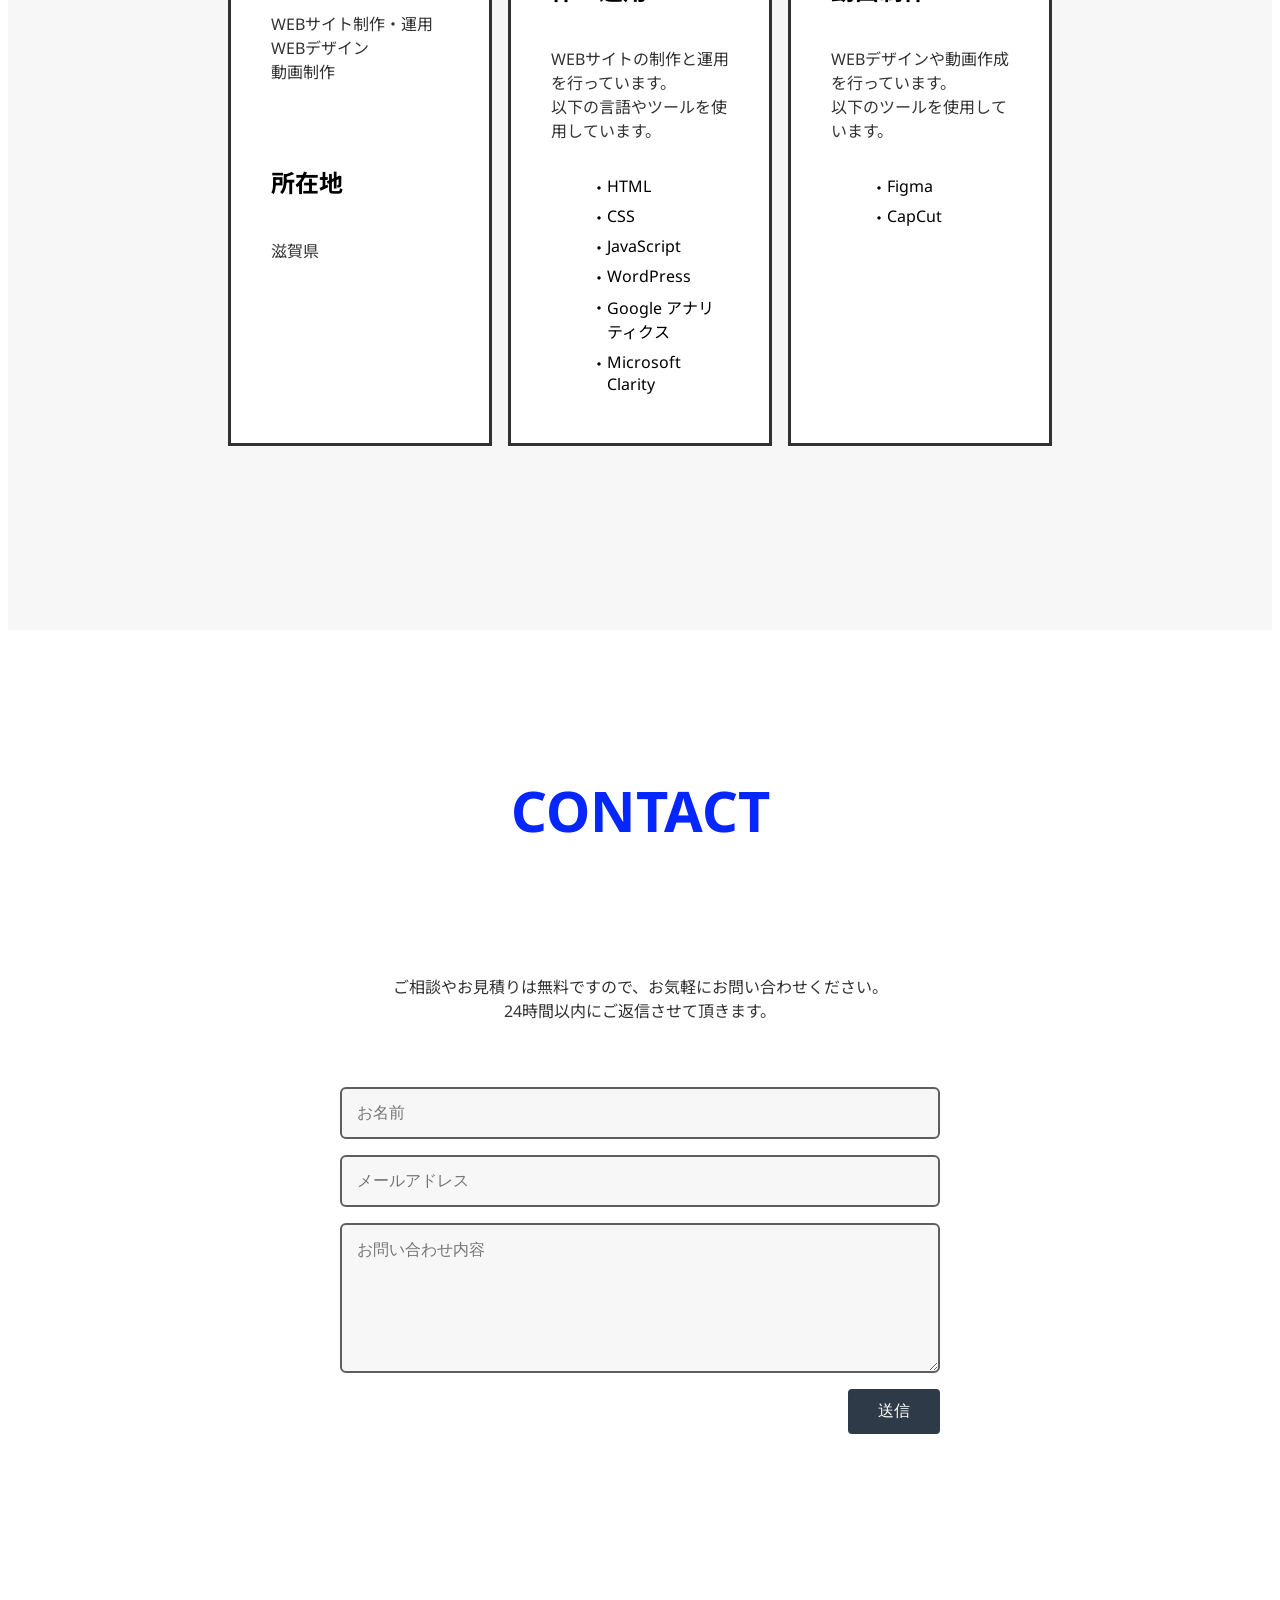
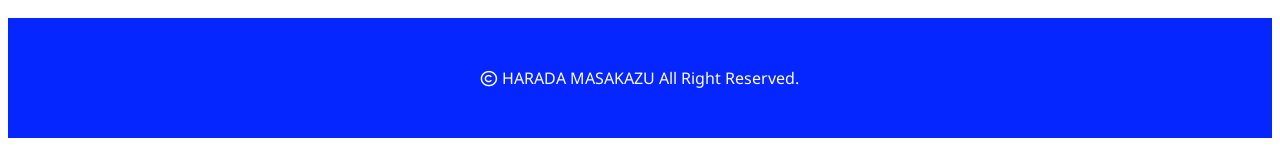
==== commit 139d696e: "Add files via upload" ====
--- a/index.html
+++ b/index.html
@@ -357,7 +357,7 @@
             });
 
             // ※ ここを「スプレッドシートID」→「Apps Script のデプロイID」に戻す！
-            const deployId = 'AKfycbw6SH1yyeKnMjwqiaAuzs5XbUO_YDOyOJt9ezwm1Pkh1oOLk0OJcF5wAQNBMIv95OiN';
+            const deployId = 'AKfycbyvU6lTkMrSsfgdNphdumbEkCDTESEzzRdeNPi24-dKZKYhL9MQe18EG-gmNxTibYPR';
             const s = document.createElement('script');
             s.src = `https://script.google.com/macros/s/${deployId}/exec?${params}`;
             document.body.appendChild(s);
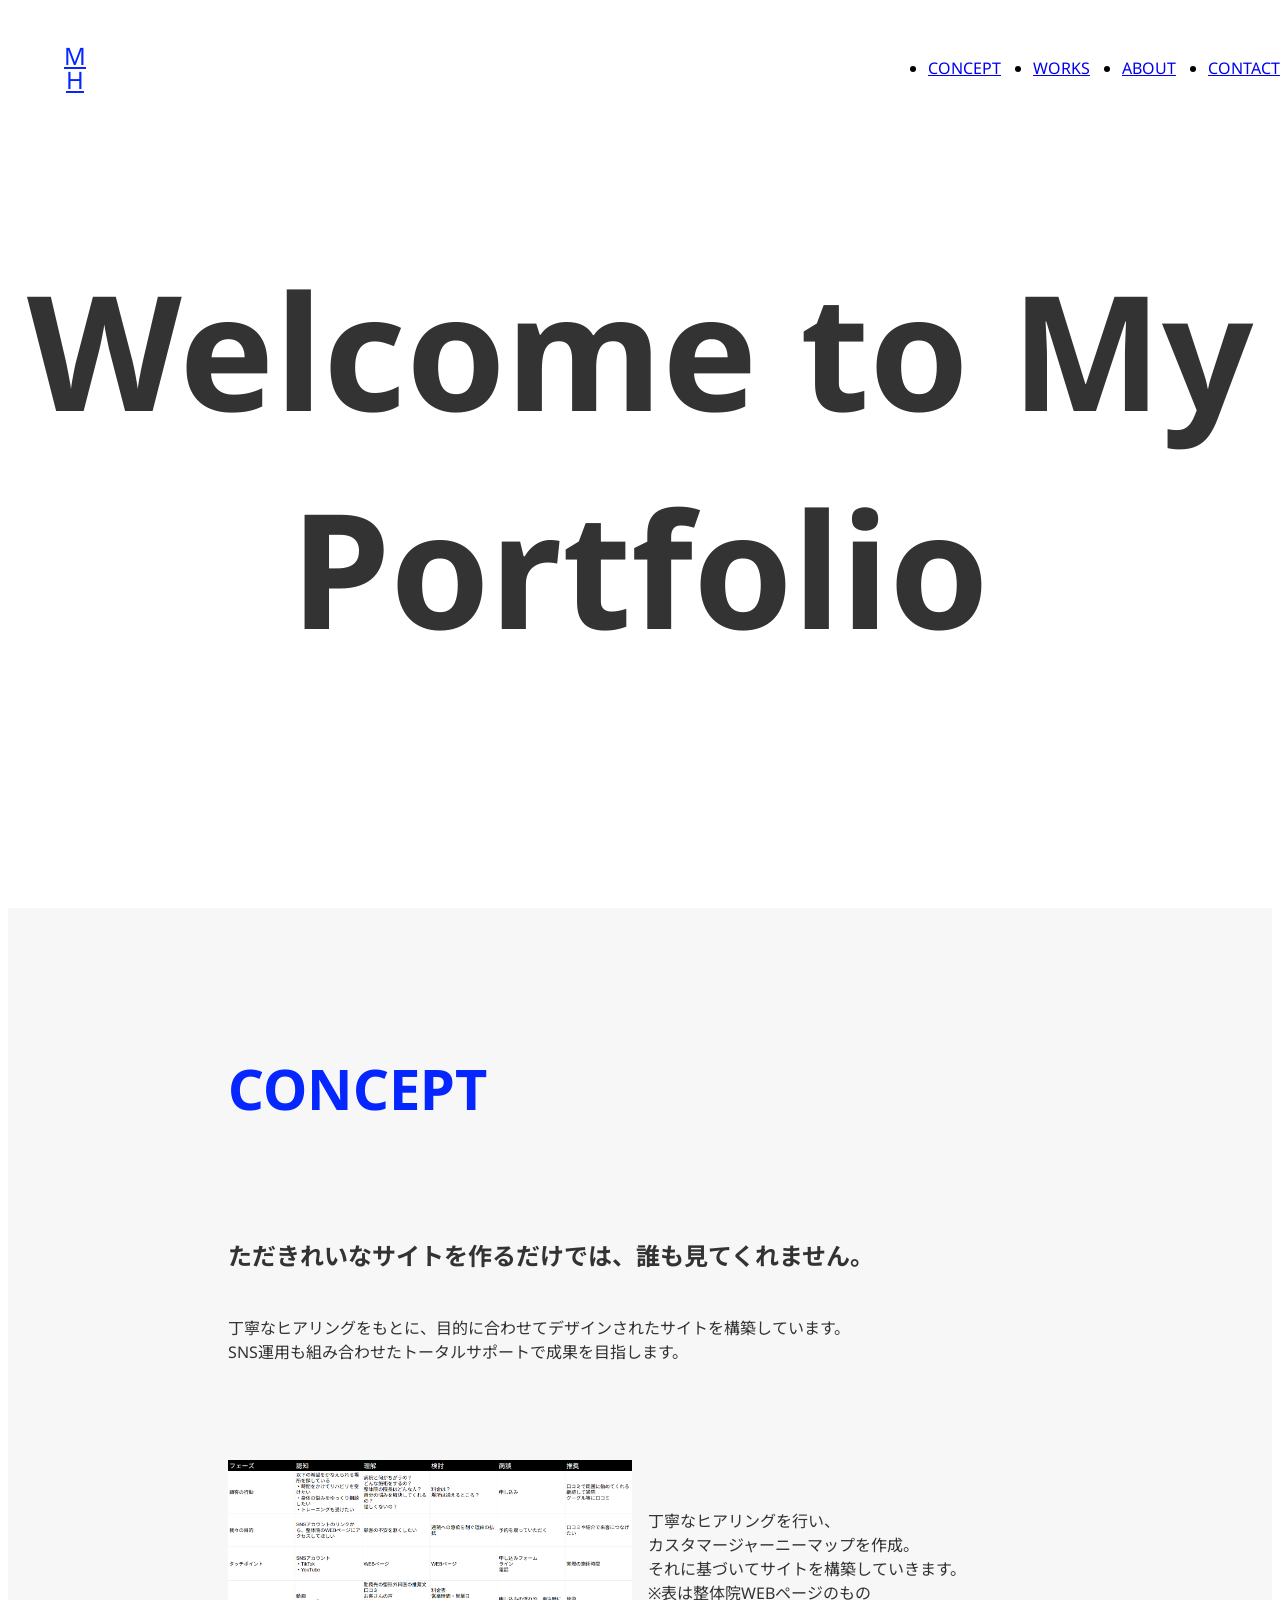
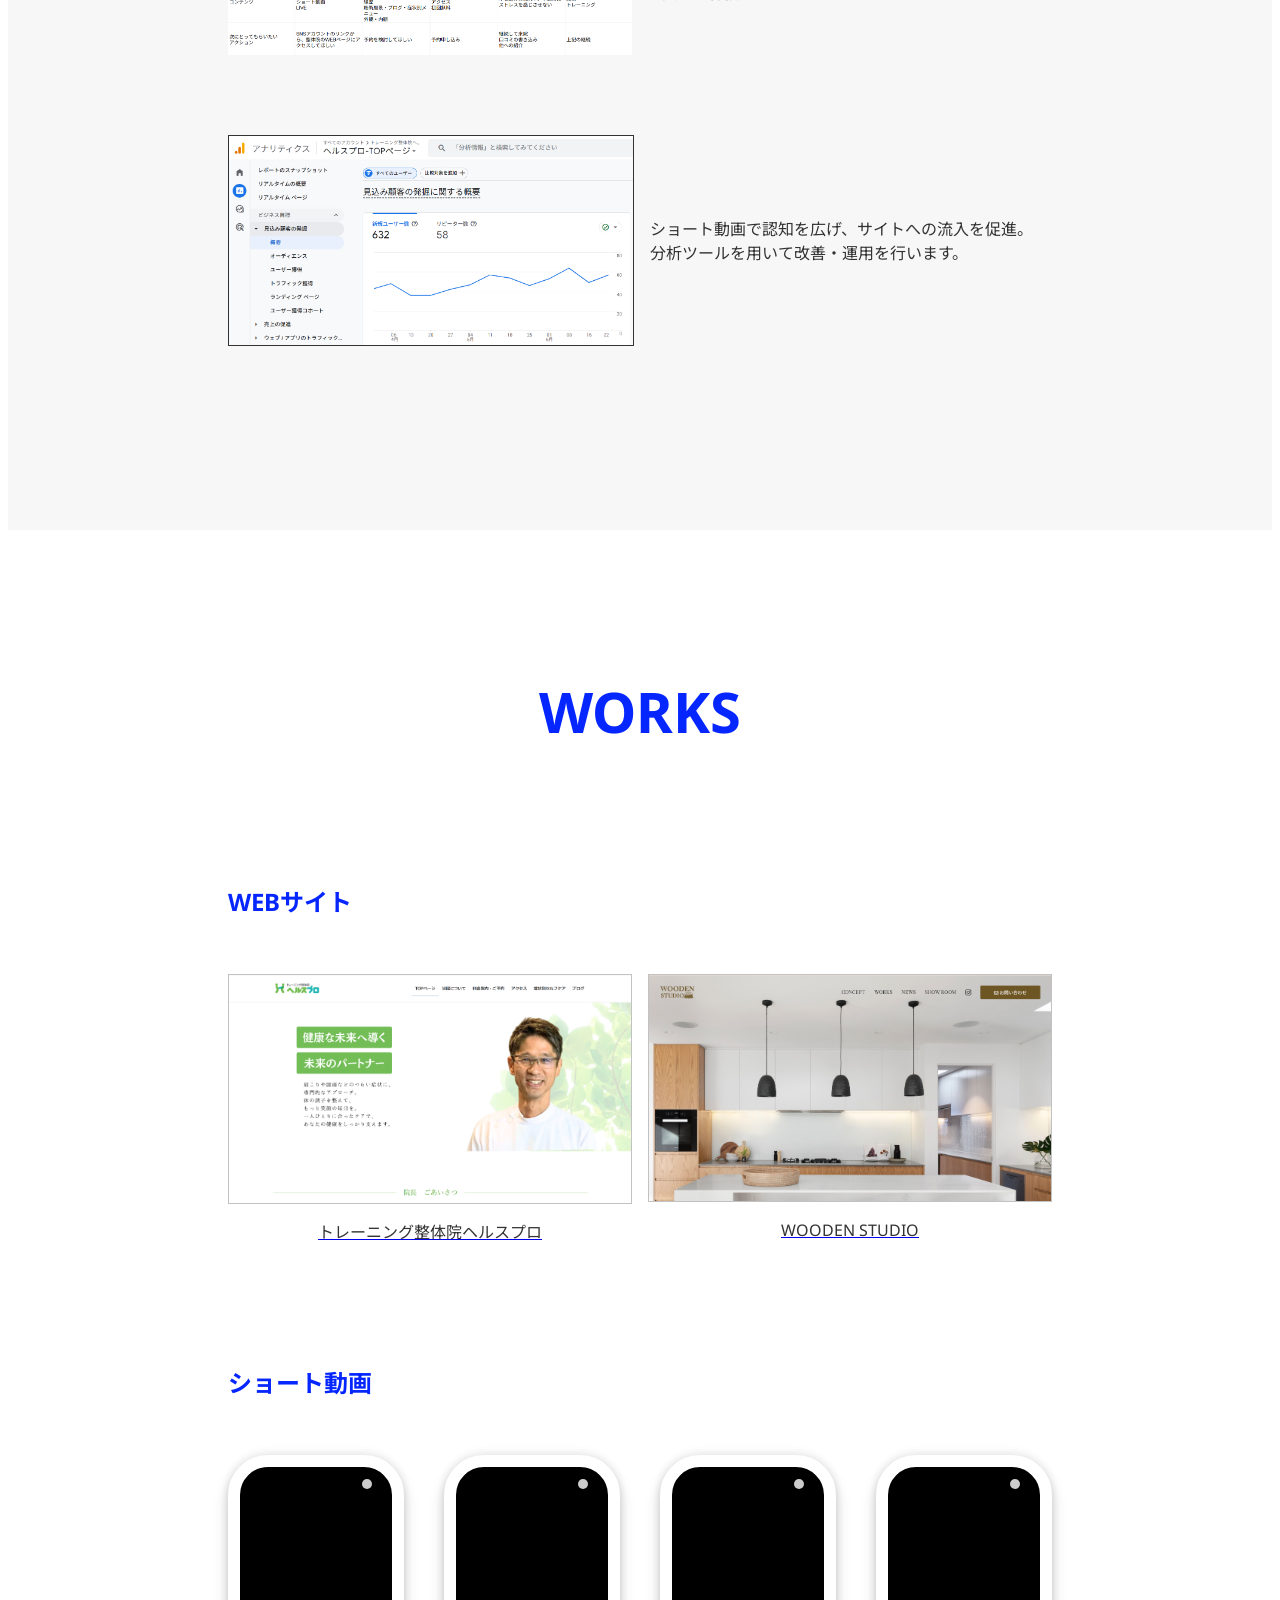
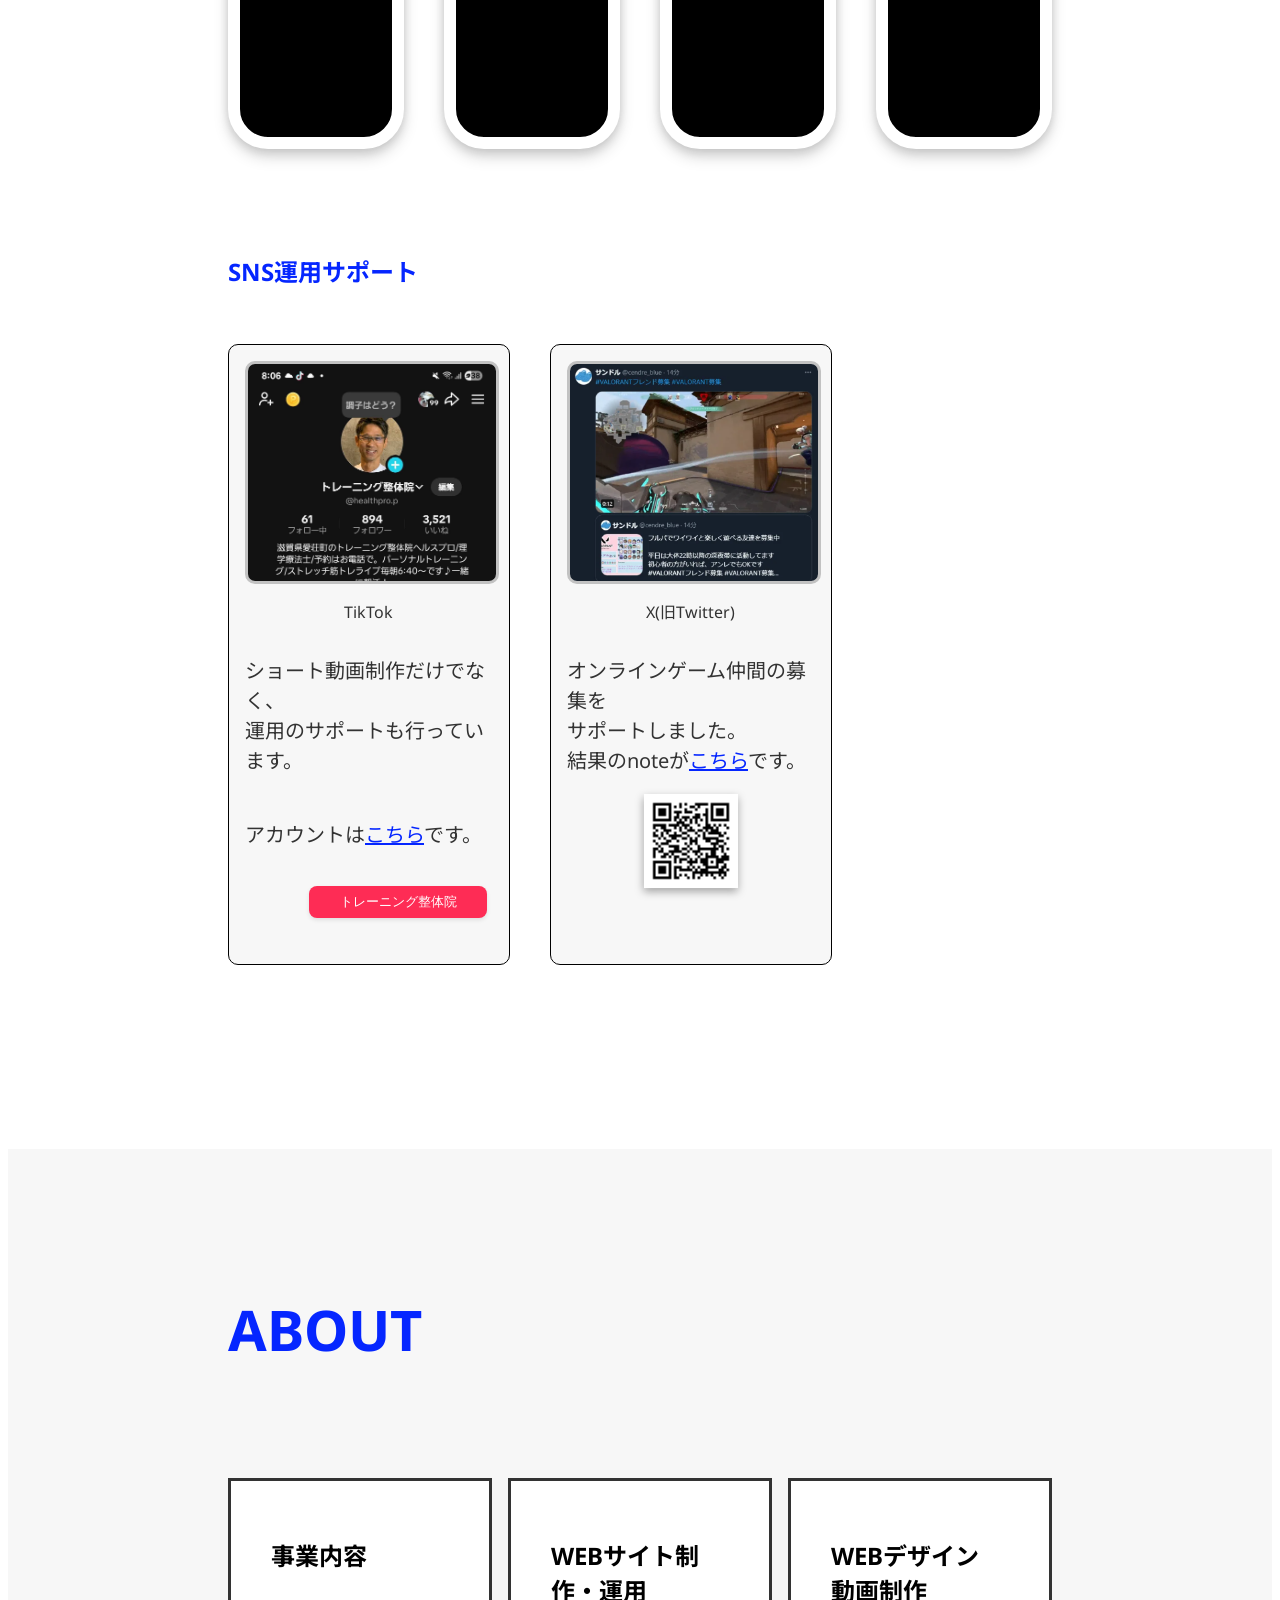
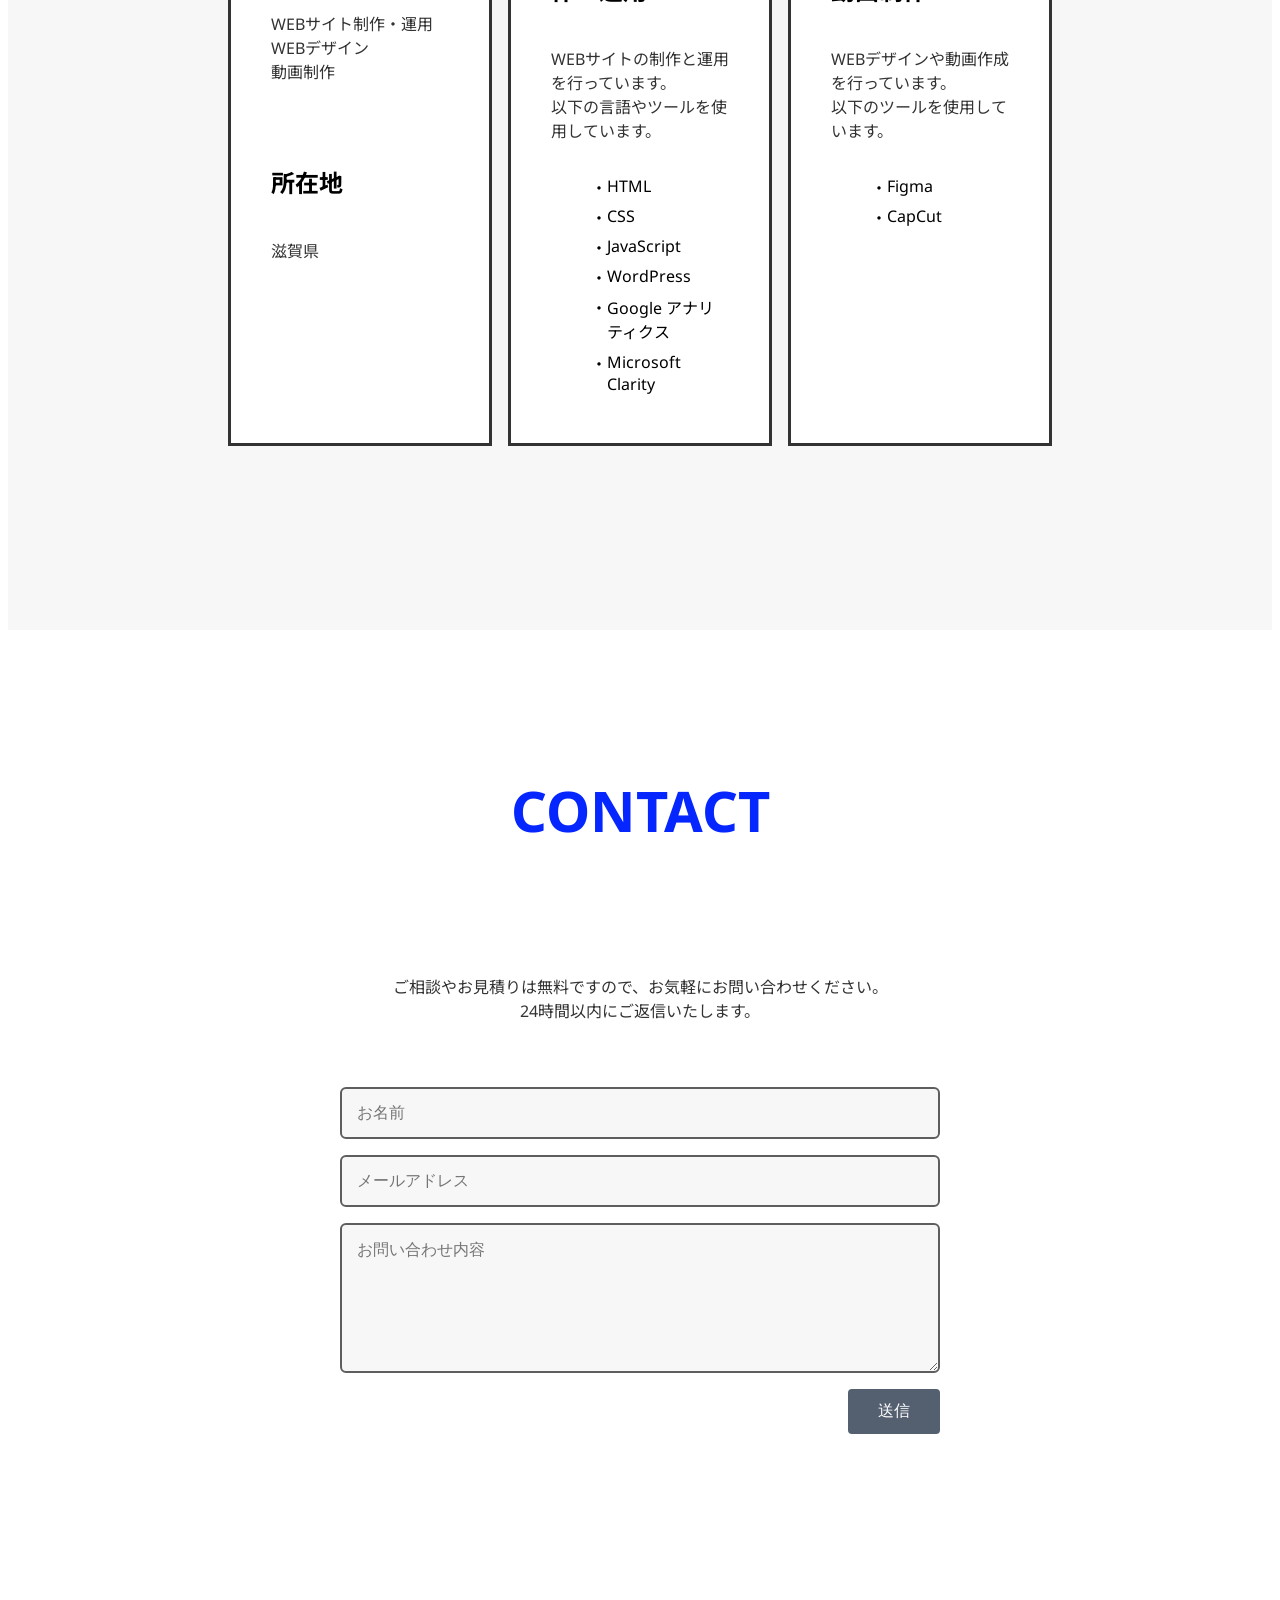
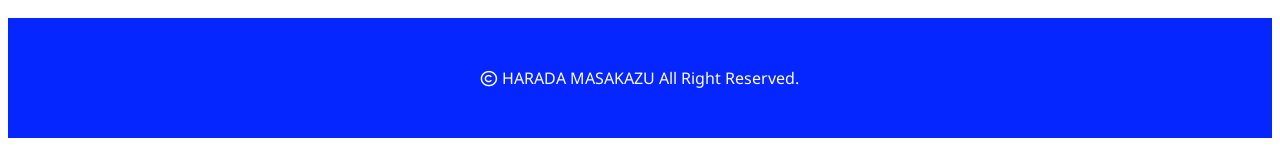
==== commit 8b47c409: "EDIT:LINE-final ラインに通知が届くようになった状態" ====
--- a/index.html
+++ b/index.html
@@ -305,17 +305,8 @@
             <div class="section-head">
                 <h2 class="section-head__en">CONTACT</h2>
             </div>
-            <p class="contact-text">ご相談やお見積りは無料ですので、お気軽にお問い合わせください。<br>24時間以内にご返信させて頂きます。</p>
+            <p class="contact-text">ご相談やお見積りは無料ですので、お気軽にお問い合わせください。<br>24時間以内にご返信いたします。</p>
             
-            <!-- コンタクトフォーム -->
-            <!-- <div class="contact-form">
-                <form action="#" method="post">
-                    <input type="text" name="name" placeholder="お名前" required>
-                    <input type="email" name="email" placeholder="メールアドレス" required>
-                    <textarea name="message" rows="5" placeholder="お問い合わせ内容" required></textarea>
-                    <button type="submit" class="contact-form__submit">送信</button>
-                </form>
-            </div> -->
 
             <!-- スプレッドシート→LINE通知 -->
             <div class="contact-form">
@@ -357,7 +348,7 @@
             });
 
             // ※ ここを「スプレッドシートID」→「Apps Script のデプロイID」に戻す！
-            const deployId = 'AKfycbyvU6lTkMrSsfgdNphdumbEkCDTESEzzRdeNPi24-dKZKYhL9MQe18EG-gmNxTibYPR';
+            const deployId = 'AKfycbxPK1wXqg64er5aAAugo4FR2cKpbgSRHCi3ZN4La6YmopMuJgtRwJGBsa_J6tzqekb_';
             const s = document.createElement('script');
             s.src = `https://script.google.com/macros/s/${deployId}/exec?${params}`;
             document.body.appendChild(s);
--- a/css/style.css
+++ b/css/style.css
@@ -707,7 +707,7 @@
 .contact-form__submit {
   align-self: flex-end;
   padding: 12px 30px;
-  background-color: #2f3a49;
+  background-color: #545f70;
   color: #fff;
   font-size: 1rem;
   border: none;
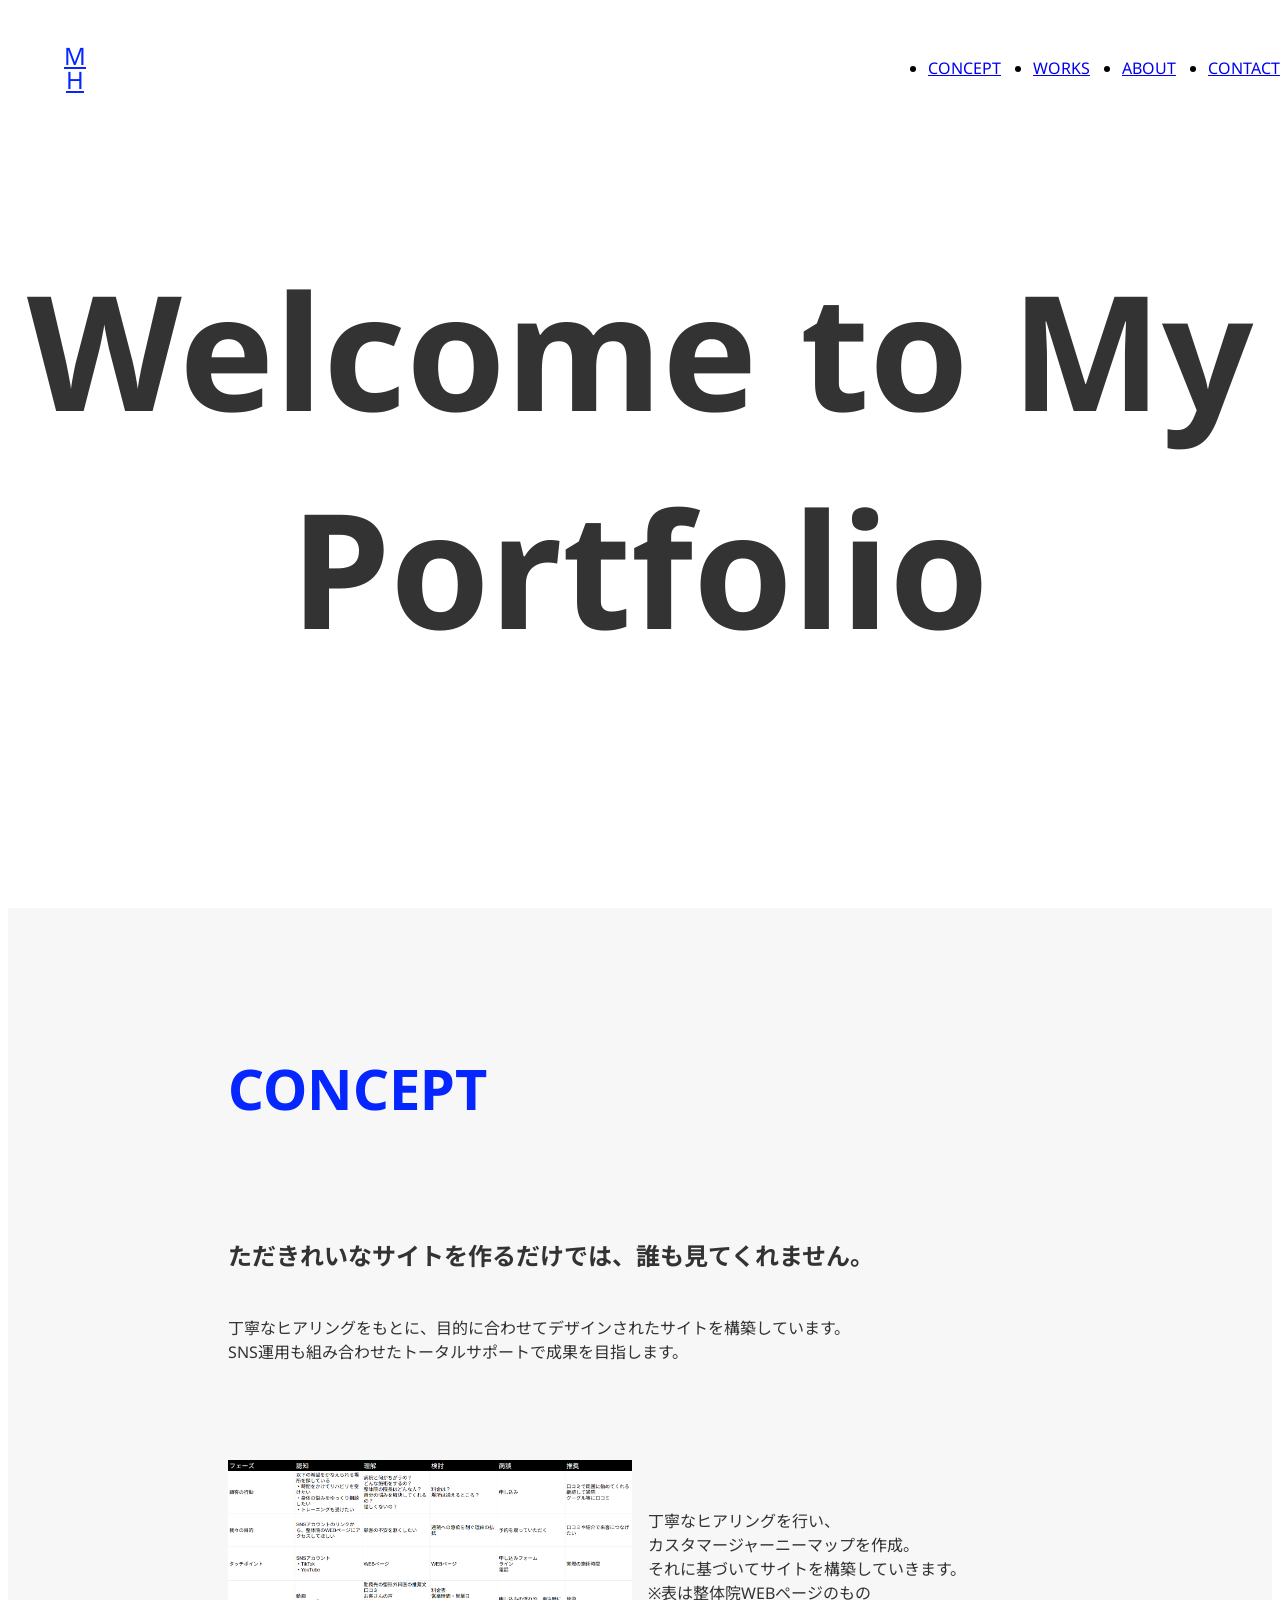
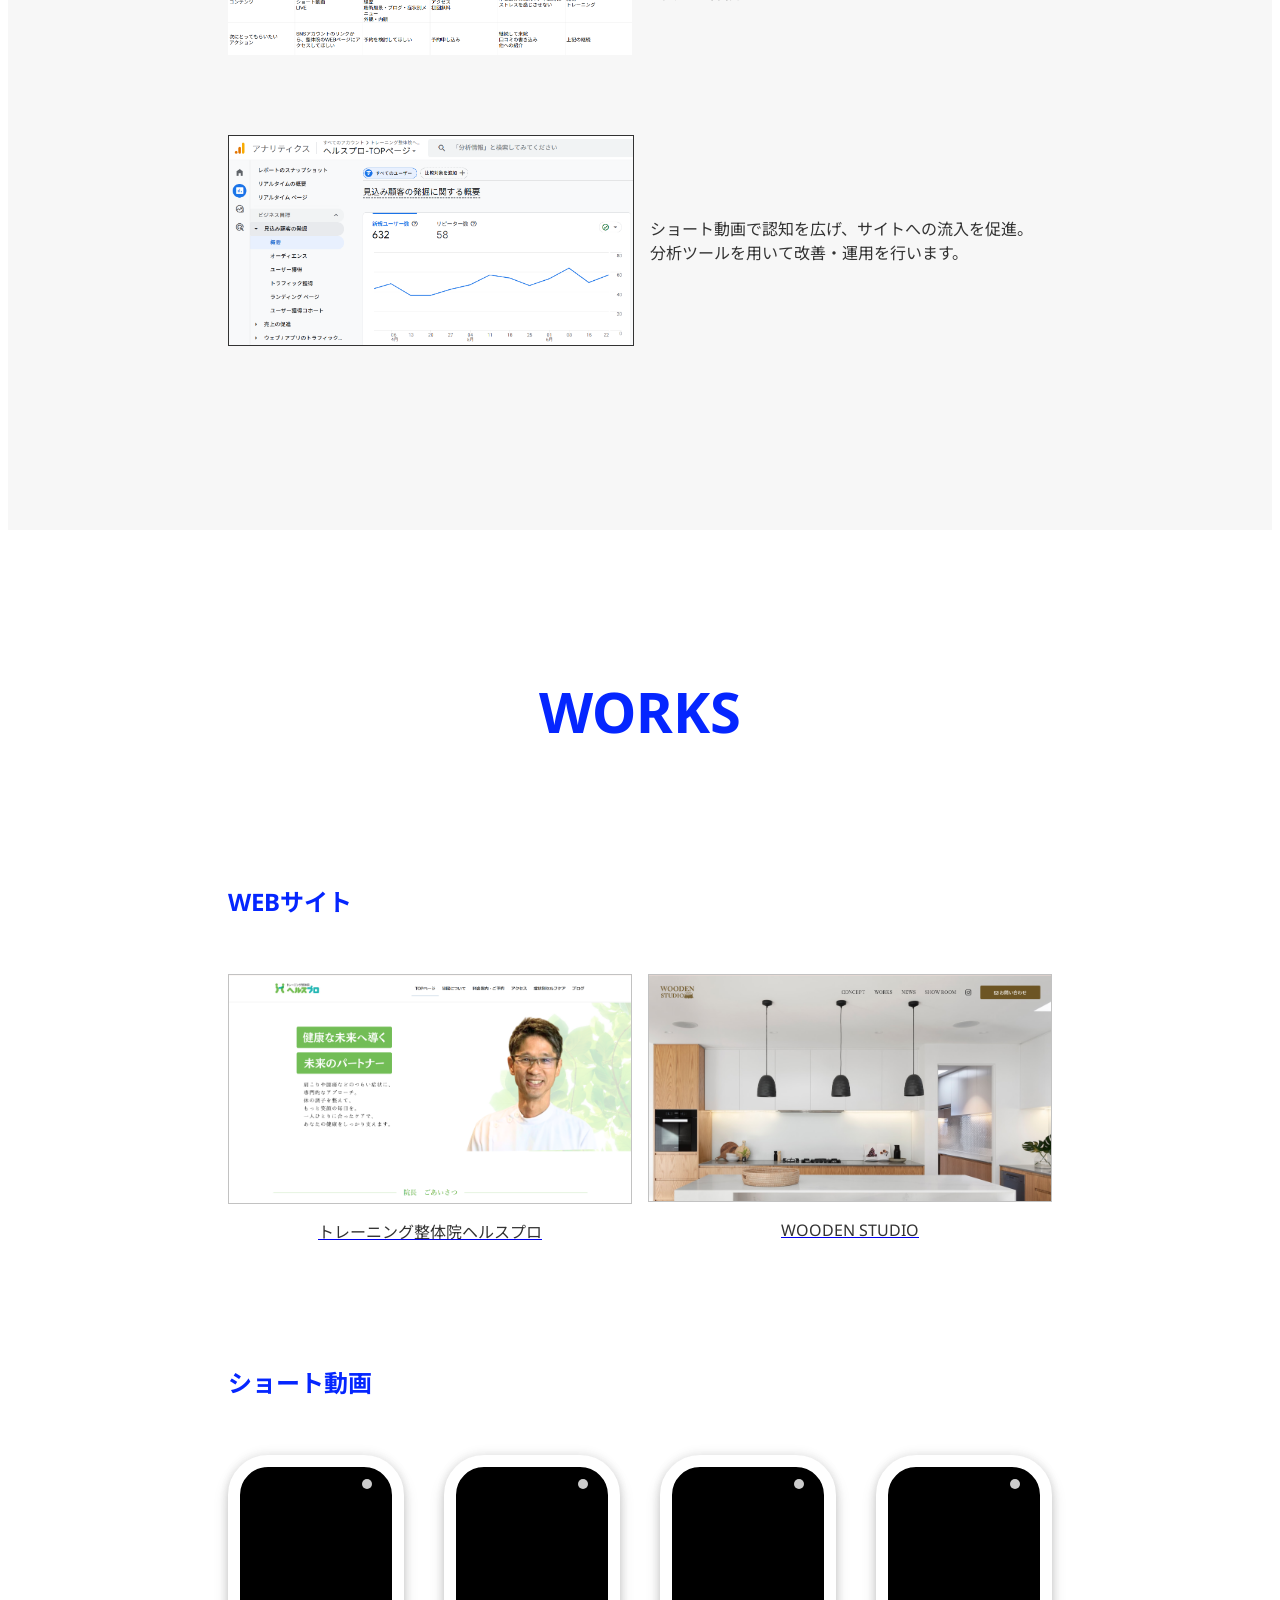
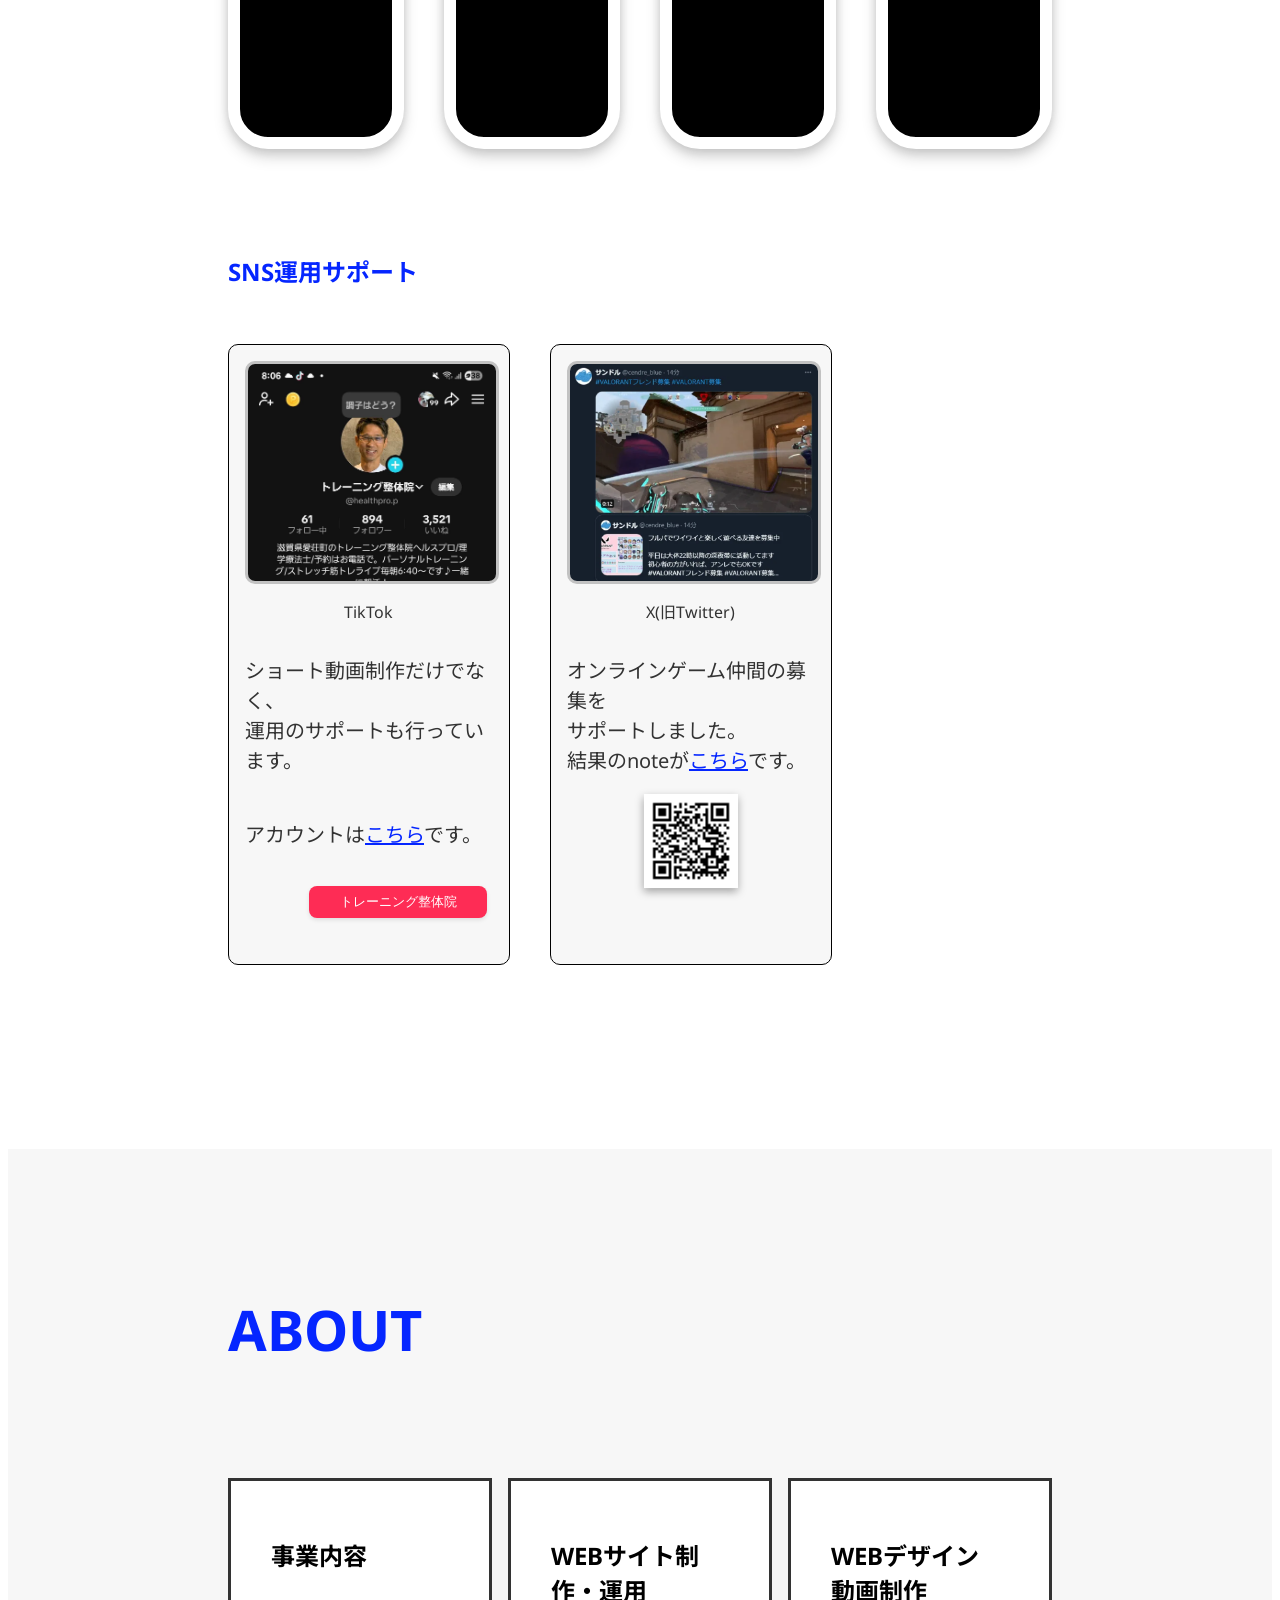
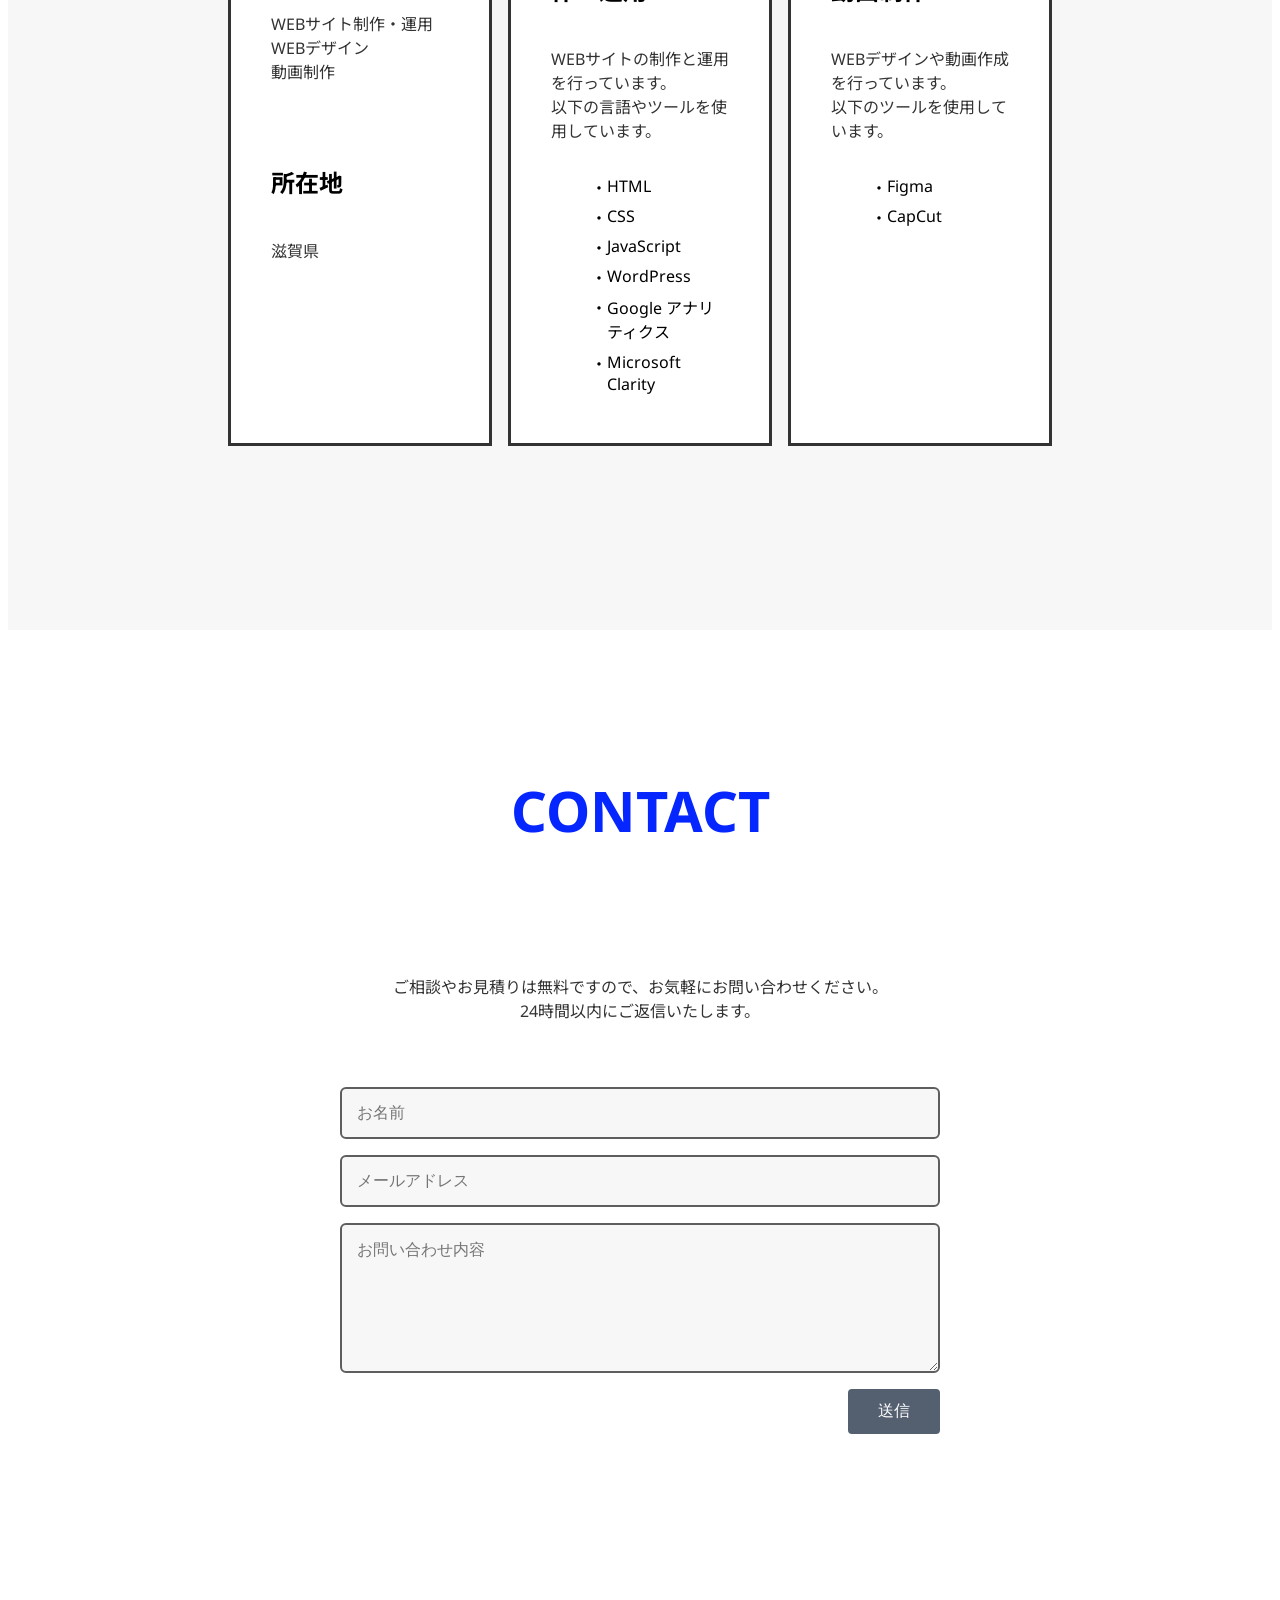
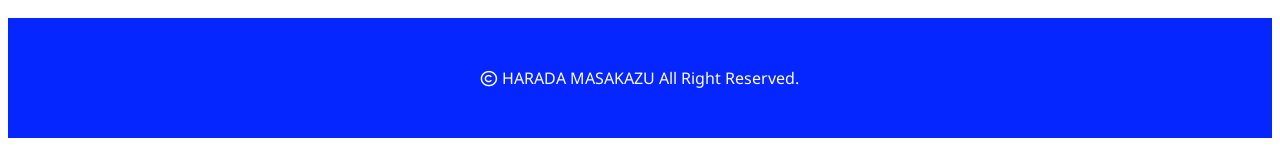
==== commit 0e2dbcb6: "Add files via upload" ====
--- a/index.html
+++ b/index.html
@@ -329,7 +329,7 @@
     </div>
 
 
-        <script>
+        <!-- <script>
         // ページ末尾にあるので DOMContentLoaded なしで OK
         const form = document.getElementById('contactForm');
         if (!form) {
@@ -353,9 +353,9 @@
             s.src = `https://script.google.com/macros/s/${deployId}/exec?${params}`;
             document.body.appendChild(s);
             });
-        }
-
-        // JSONP 用コールバック
+        } -->
+
+        <!-- // JSONP 用コールバック
         function contactCB(res) {
             console.log('contactCB:', res);
             if (res.status === 'success') {
@@ -364,10 +364,9 @@
             } else {
             alert('エラー: ' + res.message);
             }
-        }
-    </script>
-
-    <!-- <script src="https://cdnjs.cloudflare.com/ajax/libs/gsap/3.12.2/gsap.min.js"></script> -->
+        } -->
+    <!-- </script> -->
+
 
     <script src="https://cdn.jsdelivr.net/npm/gsap@3.12.5/dist/gsap.min.js"></script>
     <script src="https://cdn.jsdelivr.net/npm/gsap@3.12.5/dist/ScrollTrigger.min.js"></script>
@@ -375,6 +374,7 @@
     <!-- <script src="js/script.js"></script> -->
     <script src="js/modal.js"></script>
     <script src="js/cjm.js"></script>
+    <script src="js/contact.js" defer></script>
 
 </body>
 </html>
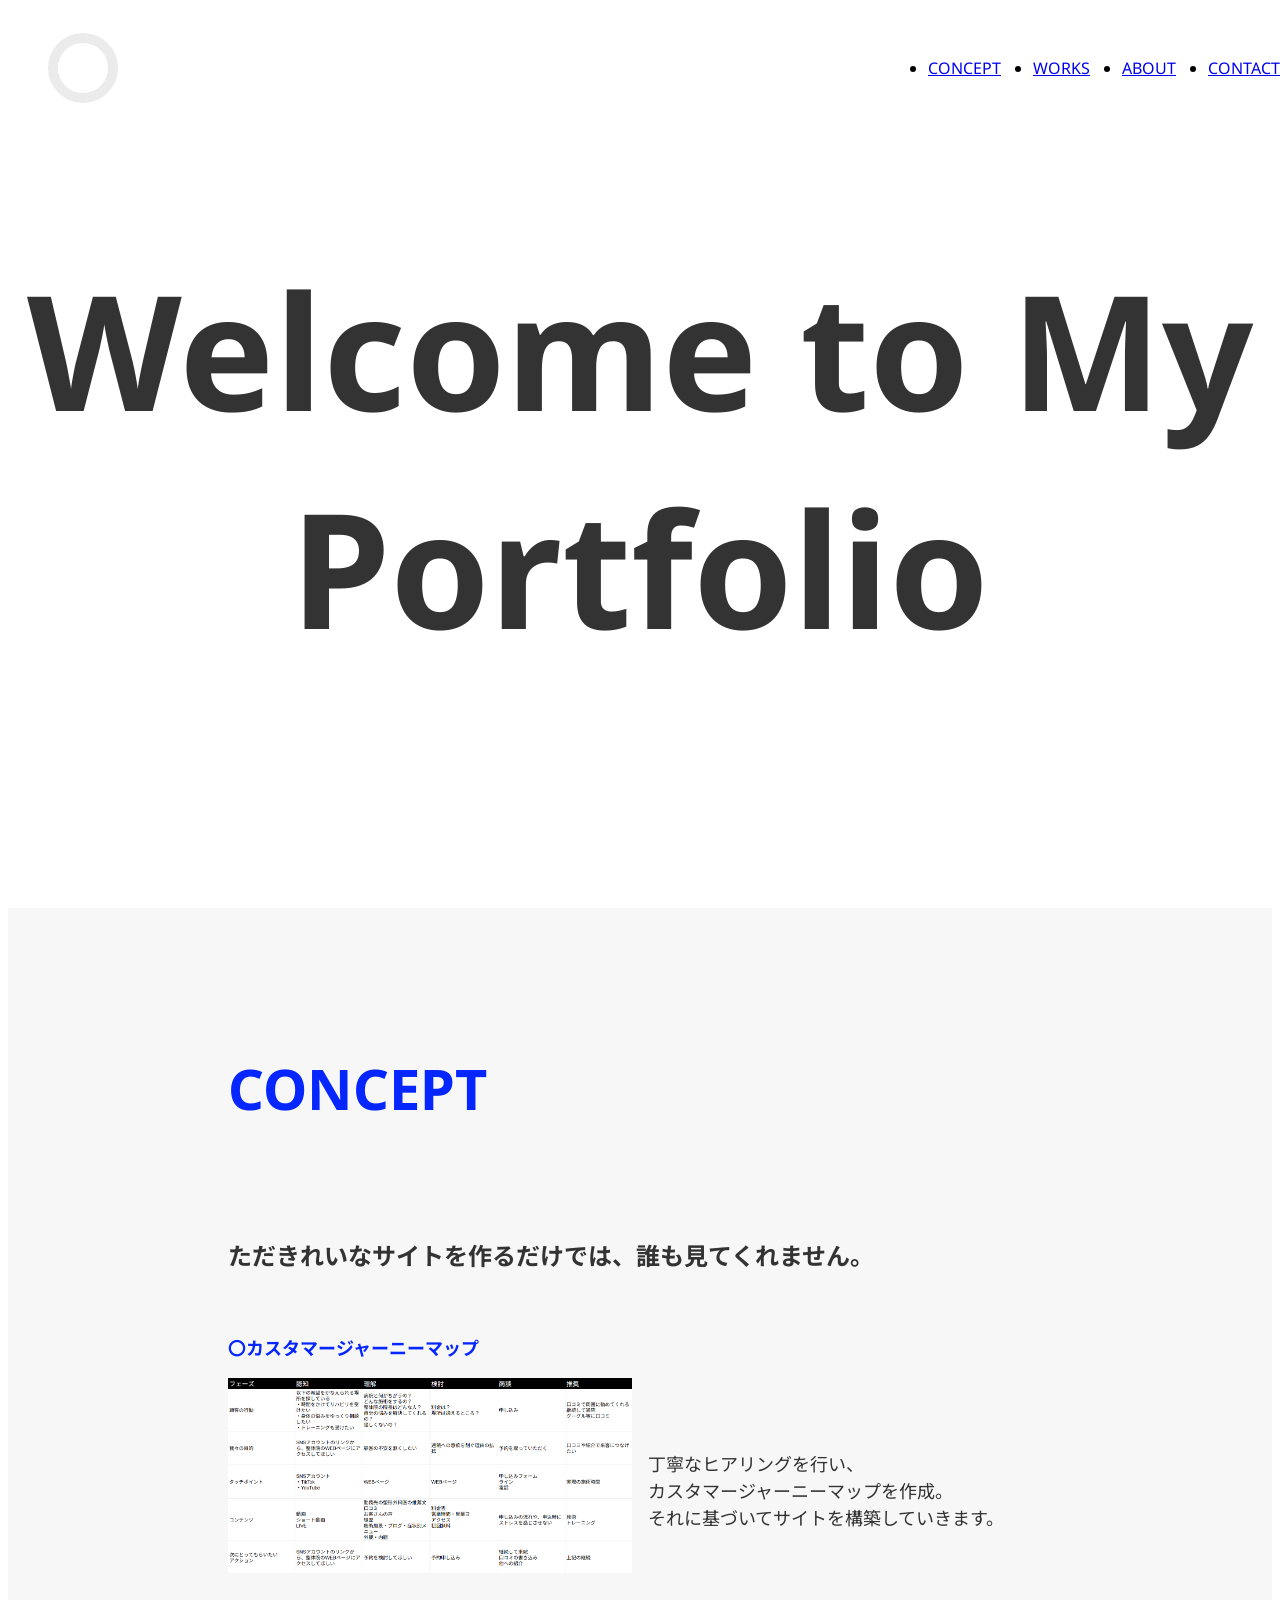
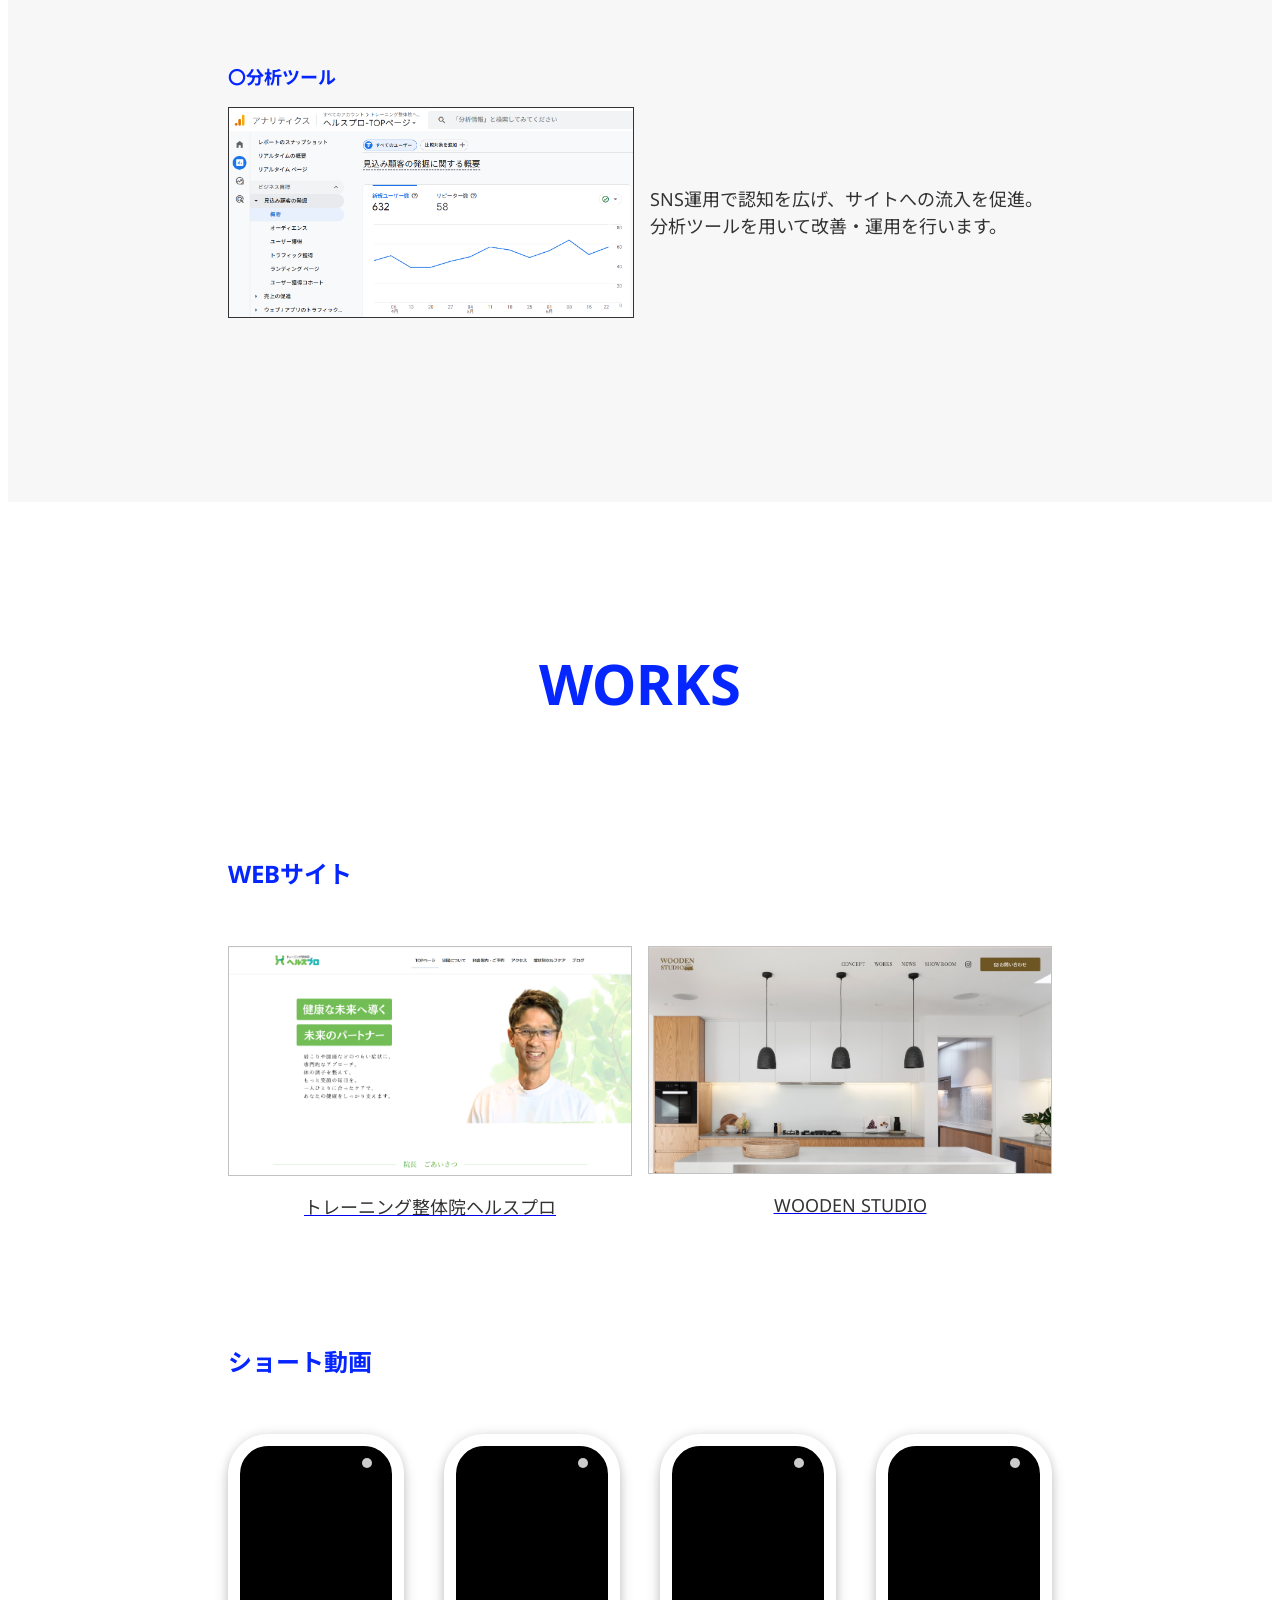
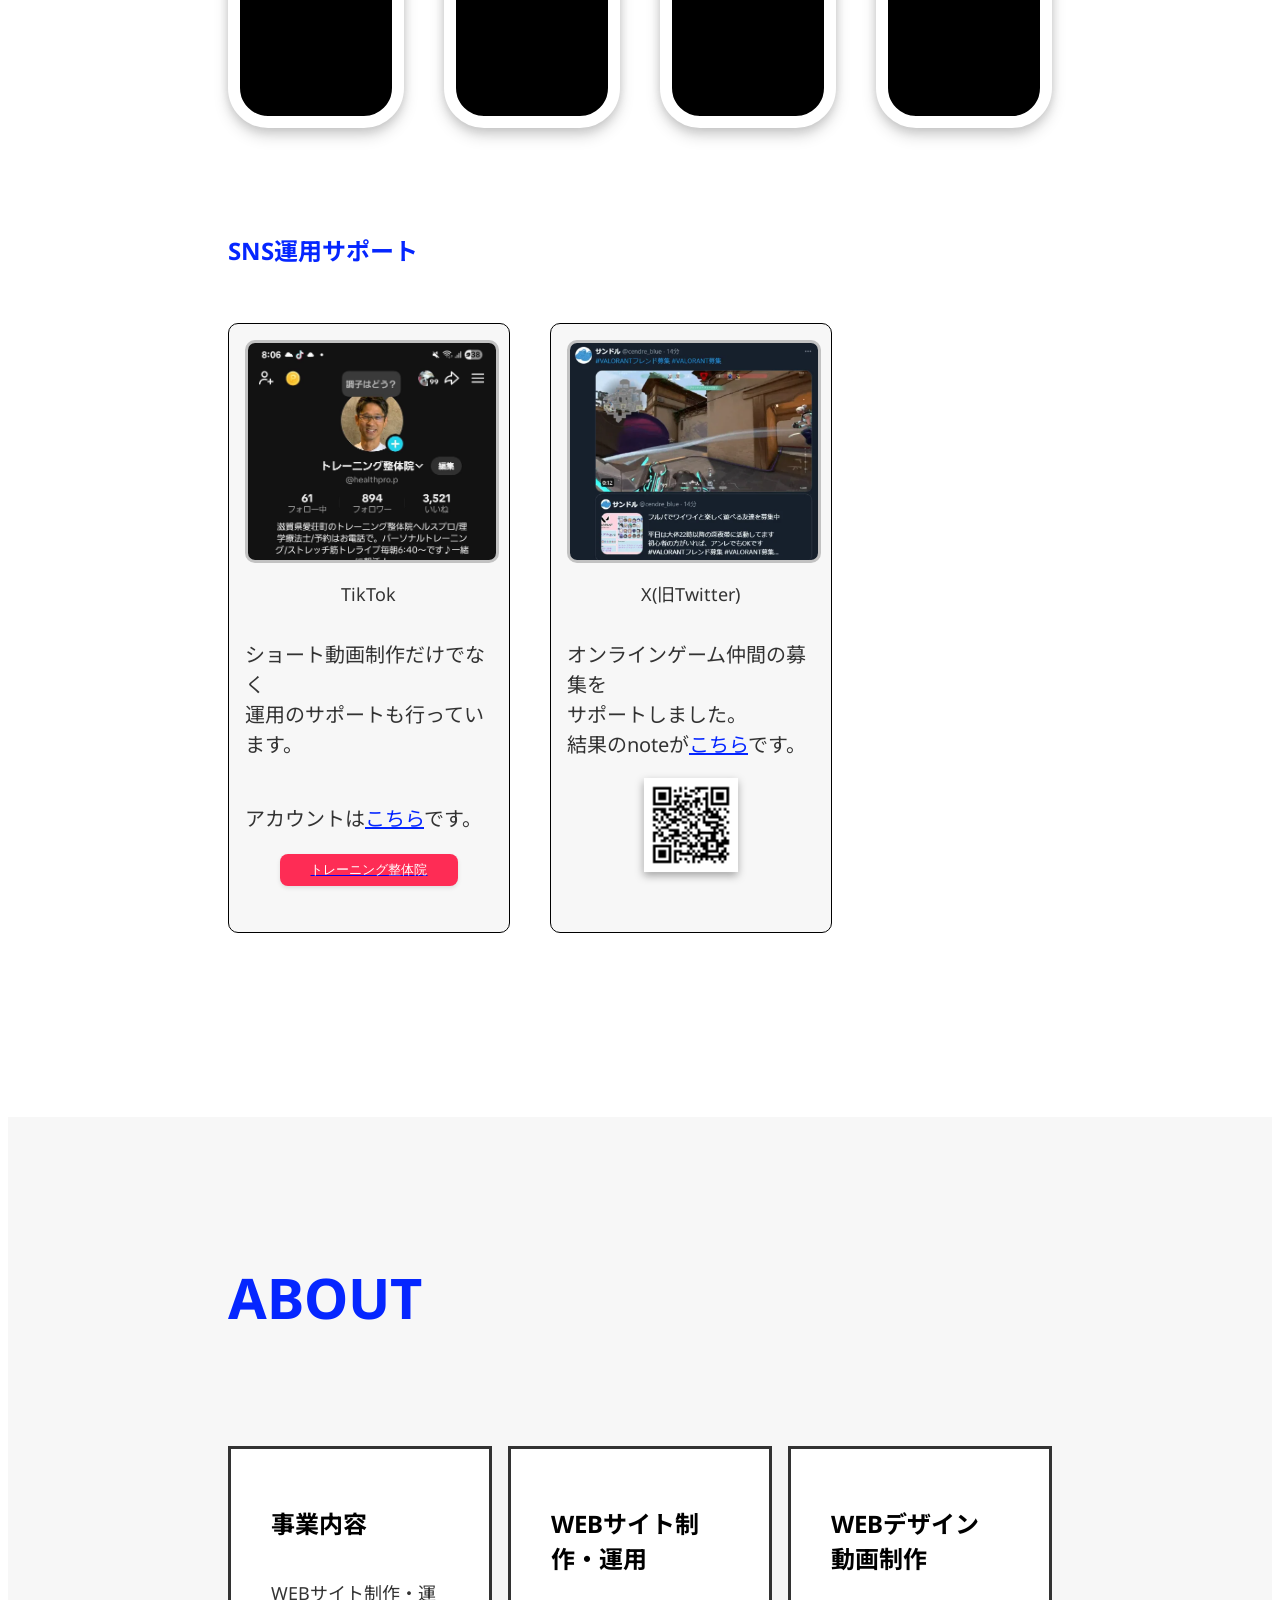
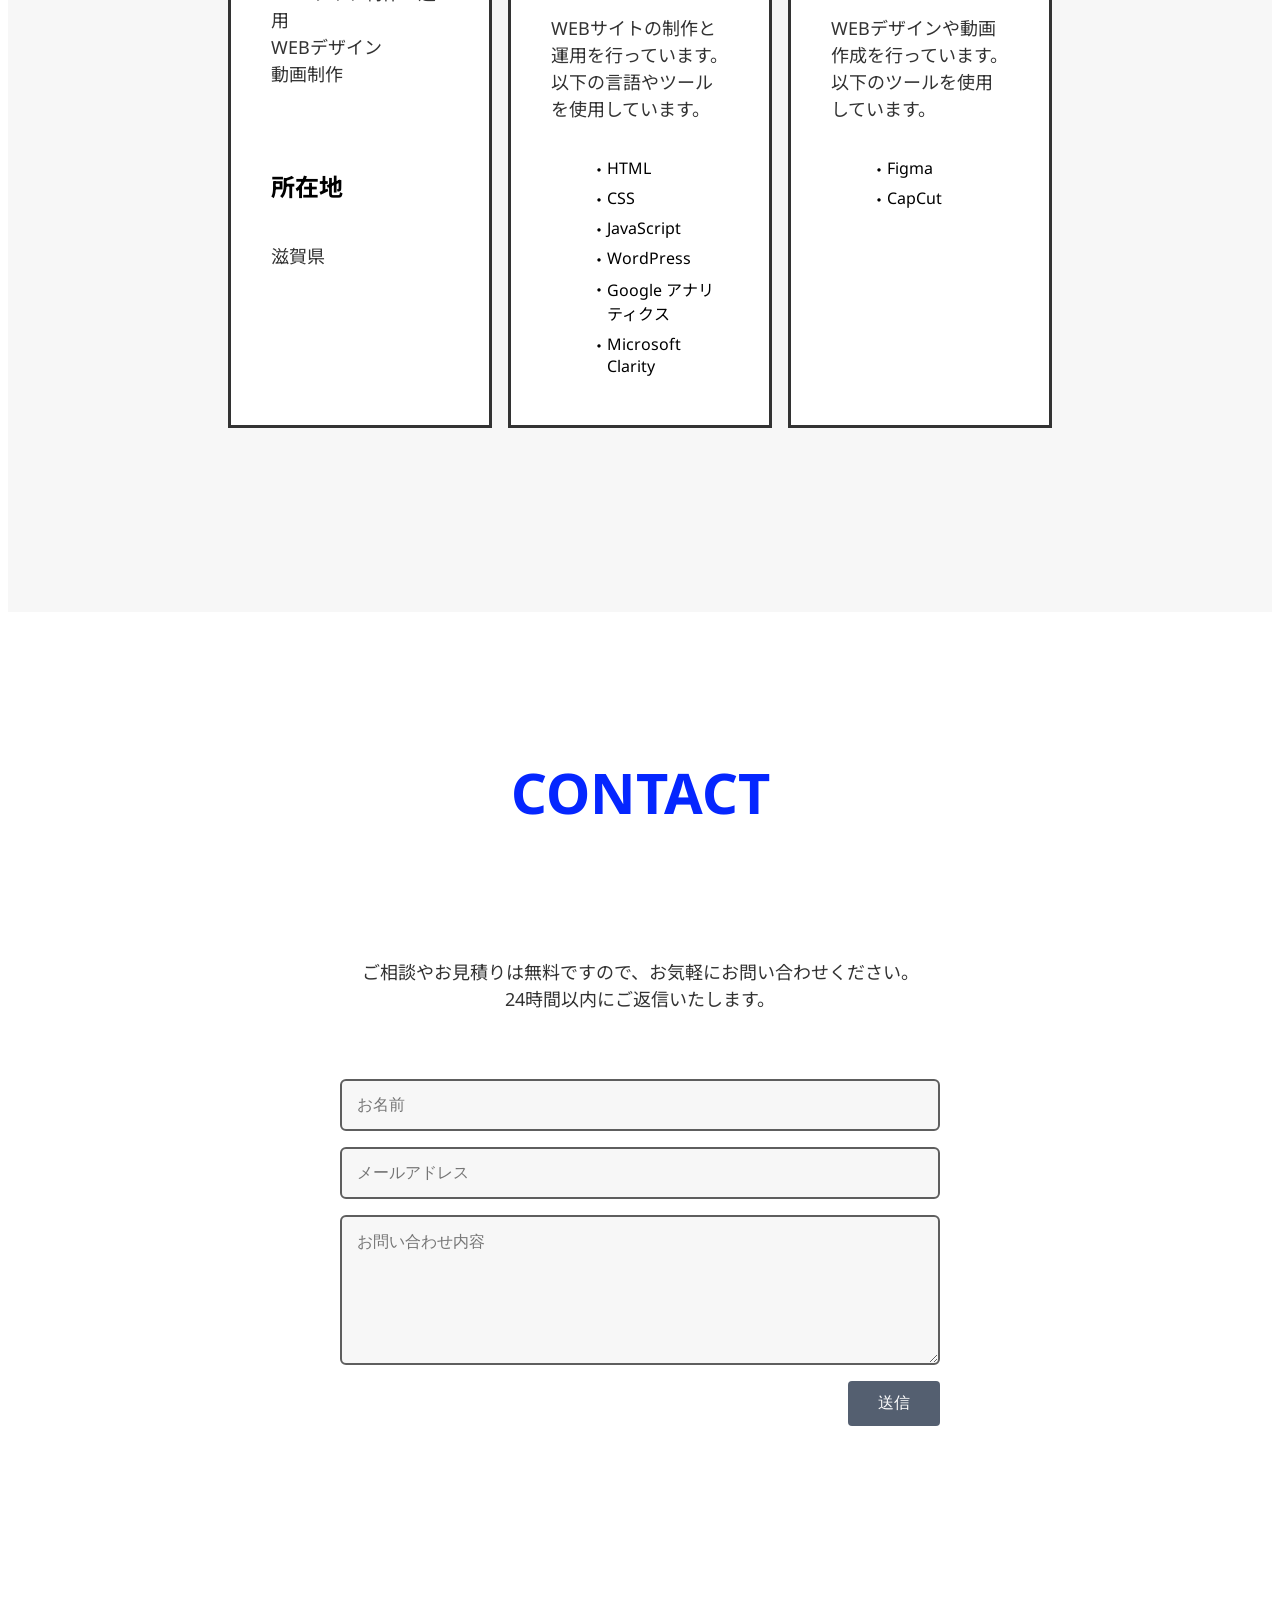
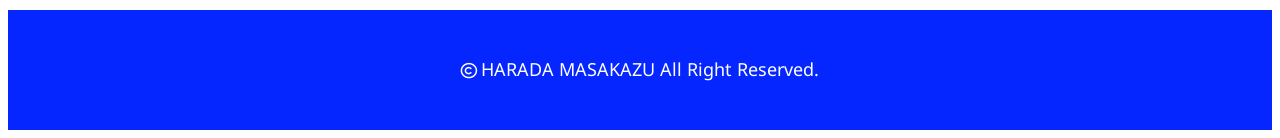
==== commit f7136a8e: "Add files via upload" ====
--- a/index.html
+++ b/index.html
@@ -83,8 +83,7 @@
     <!-- ヘッダー（ロゴとメニュー） -->
     <header class="header">
         <a href="index.html" class="logo">
-            <span>M</span><br>
-            <span>H</span>
+            <div class="donut-logo"></div>
         </a>
         <nav class="nav">
             <ul class="nav-menu">
@@ -120,24 +119,26 @@
                 <div class="section-head">
                     <h2 class="section-head__en">CONCEPT</h2>
                     <h2 class="section-head__ja">ただきれいなサイトを作るだけでは、誰も見てくれません。</h2>
-                    <p class="concept-text">丁寧なヒアリングをもとに、目的に合わせてデザインされたサイトを構築しています。<br>SNS運用も組み合わせたトータルサポートで成果を目指します。</p>
-                </div>
-            </div>
-            <div class="concept-second">
+                    <!-- <p class="concept-text">丁寧なヒアリングをもとに、目的に合わせてデザインされたサイトを構築しています。<br>SNS運用も組み合わせたトータルサポートで成果を目指します。</p> -->
+                </div>
+            </div>
+            <h3 class="concept-title">〇カスタマージャーニーマップ</h3>
+            <div class="concept-second">                
                 <div class="concept-cjm">
                     <img src="img/img01.png" alt="カスタマージャーニーマップ" class="concept-cjm__img">
                 </div>
                 <div class="concept-cjm-text">
-                    <p class="concept-text">丁寧なヒアリングを行い、<br>カスタマージャーニーマップを作成。<br>それに基づいてサイトを構築していきます。<br>※表は整体院WEBページのもの</p>
-                </div>
-            </div>
+                    <p class="concept-text">丁寧なヒアリングを行い、<br>カスタマージャーニーマップを作成。<br>それに基づいてサイトを構築していきます。</p>
+                </div>
+            </div>
+            <h3 class="concept-title">〇分析ツール</h3>
             <div class="concept-third">
                 <div class="concept-media">
                     <!-- <img src="img/img04.png" alt="ショート動画編集" class="concept-media__img"> -->
-                    <img src="img/img05.png" alt="アナリティクス分析" class="concept-media__img">
+                    <img src="img/img05.png" alt="分析ツール" class="concept-media__img">
                 </div>
                 <p class="concept-text">
-                    ショート動画で認知を広げ、サイトへの流入を促進。<br>
+                    SNS運用で認知を広げ、サイトへの流入を促進。<br>
                     分析ツールを用いて改善・運用を行います。
                 </p>
             </div>
@@ -233,7 +234,7 @@
                         <img src="./img/img06.jpg" alt="TikTokアカウント画像" class="sns-support__img">
                     </div>
                     <p class="sns-support__title">TikTok</p>
-                    <p class="sns-support__text">ショート動画制作だけでなく、<br>運用のサポートも行っています。</p>
+                    <p class="sns-support__text">ショート動画制作だけでなく<br class="sp-none">運用のサポートも行っています。</p>
                     <p class="sns-support__linkText">アカウントは<a href="https://www.tiktok.com/@healthpro.p " class="sns-support__link">こちら</a>です。</p>                         
                     <a href="https://www.tiktok.com/@healthpro.p">
                         <button class="sns-support__btn">トレーニング整体院</button>
@@ -245,7 +246,7 @@
                         <img src="./img/img07.png" alt="Xポスト画像" class="sns-support__img">
                     </div>
                     <p class="sns-support__title">X(旧Twitter)</p>
-                    <p class="sns-support__text">オンラインゲーム仲間の募集を<br>サポートしました。<br>結果のnoteが<a href="https://note.com/takuto_sunabaco/n/ndc6527815313" class="sns-support__link">こちら</a>です。</p>
+                    <p class="sns-support__text">オンラインゲーム仲間の募集を<br class="sp-none">サポートしました。<br>結果のnoteが<a href="https://note.com/takuto_sunabaco/n/ndc6527815313" class="sns-support__link">こちら</a>です。</p>
                     <a href="https://note.com/takuto_sunabaco/n/ndc6527815313" class="note-qr">
                         <img src="./img/img08.png" alt="NoteのQRコード" >
                     </a>
@@ -305,7 +306,7 @@
             <div class="section-head">
                 <h2 class="section-head__en">CONTACT</h2>
             </div>
-            <p class="contact-text">ご相談やお見積りは無料ですので、お気軽にお問い合わせください。<br>24時間以内にご返信いたします。</p>
+            <p class="contact-text">ご相談やお見積りは無料ですので、<br class="pc-none">お気軽にお問い合わせください。<br>24時間以内にご返信いたします。</p>
             
 
             <!-- スプレッドシート→LINE通知 -->
@@ -329,43 +330,6 @@
     </div>
 
 
-        <!-- <script>
-        // ページ末尾にあるので DOMContentLoaded なしで OK
-        const form = document.getElementById('contactForm');
-        if (!form) {
-            console.error('contactForm が見つかりません');
-        } else {
-            form.addEventListener('submit', e => {
-            e.preventDefault();
-
-            // JSONP用の callback 関数名
-            const callbackName = 'contactCB';
-            const params = new URLSearchParams({
-                callback: callbackName,
-                name:     form.name.value.trim(),
-                email:    form.email.value.trim(),
-                message:  form.message.value.trim()
-            });
-
-            // ※ ここを「スプレッドシートID」→「Apps Script のデプロイID」に戻す！
-            const deployId = 'AKfycbxPK1wXqg64er5aAAugo4FR2cKpbgSRHCi3ZN4La6YmopMuJgtRwJGBsa_J6tzqekb_';
-            const s = document.createElement('script');
-            s.src = `https://script.google.com/macros/s/${deployId}/exec?${params}`;
-            document.body.appendChild(s);
-            });
-        } -->
-
-        <!-- // JSONP 用コールバック
-        function contactCB(res) {
-            console.log('contactCB:', res);
-            if (res.status === 'success') {
-            alert('送信が完了しました！');
-            form.reset();
-            } else {
-            alert('エラー: ' + res.message);
-            }
-        } -->
-    <!-- </script> -->
 
 
     <script src="https://cdn.jsdelivr.net/npm/gsap@3.12.5/dist/gsap.min.js"></script>
--- a/css/style.css
+++ b/css/style.css
@@ -54,17 +54,12 @@
   color: #0526FF;
   font-size: 10px;
 }
-header .logo {
-  display: inline-block;
-  color: #0526FF;
-  font-size: 24px;
-  text-align: center;
-  border: 3px solid #0526FF;
-  border-radius: 20px;
-  padding: 0 16px;
-  background-color: transparent;
-  border: none; /* ボーダーをリセット */
-  line-height: 1; /* 行間を調整 */
+header .donut-logo {
+  width: 50px;
+  height: 50px;
+  border: 10px solid #ebebeb;
+  border-radius: 50%;
+  /* 中身は透明（くり抜き）になります */
 }
 
 html {
@@ -93,13 +88,13 @@
 }
 
 p {
-  font-size: 16px; /* 文字のサイズを16pxに設定 */
+  font-size: 18px; /* 文字のサイズを16pxに設定 */
   line-height: 1.5; /* 行間を文字のサイズの1.5倍に設定 */
   color: #333333;
 }
 @media screen and (max-width:599px) {
   p {
-    font-size: 14px;
+    font-size: 16px;
   }
 }
 
@@ -133,6 +128,24 @@
 @media screen and (max-width:599px) {
   .container {
     margin: 0 24px;
+  }
+}
+
+.sp-none {
+  display: block;
+}
+@media screen and (max-width:599px) {
+  .sp-none {
+    display: none;
+  }
+}
+
+.pc-none {
+  display: none;
+}
+@media screen and (max-width:599px) {
+  .pc-none {
+    display: block;
   }
 }
 
@@ -314,15 +327,14 @@
 .concept {
   background-color: #F7F7F7;
 }
+.concept-title {
+  font-size: 18px;
+  color: #0526FF;
+  row-gap: 8px;
+}
 .concept-container {
   display: flex;
   flex-direction: column;
-  row-gap: 80px;
-}
-@media screen and (max-width:599px) {
-  .concept-container {
-    row-gap: 40px;
-  }
 }
 .concept-container .concept-first .section-head__ja {
   font-size: 24px;
@@ -338,24 +350,35 @@
   display: flex;
   -moz-column-gap: 16px;
        column-gap: 16px;
+  margin-bottom: 40px;
 }
 @media screen and (max-width:599px) {
   .concept-container .concept-second {
     flex-direction: column;
-    row-gap: 24px;
+    row-gap: 0px;
+    margin-bottom: 24px;
   }
 }
 .concept-container .concept-second .concept-cjm {
+  display: flex;
   width: calc((100% - 16px) / 2);
 }
 @media screen and (max-width:599px) {
   .concept-container .concept-second .concept-cjm {
     width: 100%;
+    flex-direction: column;
+    row-gap: 24px;
   }
 }
 .concept-container .concept-second .concept-cjm__img {
   width: 100%;
   height: auto;
+  margin-bottom: 32px;
+}
+@media screen and (max-width:599px) {
+  .concept-container .concept-second .concept-cjm__img {
+    margin-bottom: 0;
+  }
 }
 .concept-container .concept-second .concept-cjm-text {
   display: flex;
@@ -365,6 +388,7 @@
 }
 @media screen and (max-width:599px) {
   .concept-container .concept-second .concept-cjm-text {
+    display: block;
     width: 100%;
   }
 }
@@ -374,9 +398,21 @@
   -moz-column-gap: 16px;
        column-gap: 16px;
 }
+@media screen and (max-width:599px) {
+  .concept-container .concept-third {
+    flex-direction: column;
+    row-gap: 8px;
+  }
+}
 .concept-container .concept-third .concept-media {
   width: calc((100% - 16px) / 2);
   border: 1px solid #333333;
+}
+@media screen and (max-width:599px) {
+  .concept-container .concept-third .concept-media {
+    width: 100%;
+    height: auto;
+  }
 }
 .concept-container .concept-third .concept-media .concept-media__img {
   width: 100%;
@@ -437,6 +473,13 @@
   justify-content: space-between;
   flex-wrap: nowrap;
   padding-bottom: 80px;
+}
+@media screen and (max-width:599px) {
+  .works-shortVideos {
+    flex-direction: column;
+    row-gap: 32px;
+    align-items: center;
+  }
 }
 
 /* スマホ枠(これでvimeoのアイコン・名前・タイトルが見えなくなる) */
@@ -450,6 +493,18 @@
   box-shadow: 0 -4px 10px rgba(0, 0, 0, 0.05), 0 4px 10px rgba(0, 0, 0, 0.1), 0 8px 15px rgba(0, 0, 0, 0.15);
   overflow: hidden; /* はみ出し隠す */
 }
+@media screen and (max-width:599px) {
+  .works-shortVideo {
+    /* デスクトップ用 flex:1 を無効化 */
+    flex: none;
+    /* 好きな固定幅 or %幅 を指定 */
+    width: 250px;
+    /* もし可変幅にしたいなら下記のように */
+    /* width: calc(100% - 40px); max-width: 300px; */
+    /* margin-auto でもセンターできます */
+    margin: 0 auto;
+  }
+}
 
 /* インカメラ穴 */
 .works-shortVideo::after {
@@ -482,6 +537,13 @@
   -moz-column-gap: 40px;
        column-gap: 40px;
 }
+@media screen and (max-width:599px) {
+  .sns-supports {
+    flex-direction: column;
+    align-items: center;
+    row-gap: 32px;
+  }
+}
 .sns-supports .sns-support {
   width: calc((100% - 80px) / 3);
   border-radius: 10px;
@@ -489,6 +551,11 @@
   background-color: #F7F7F7;
   padding: 16px;
 }
+@media screen and (max-width:599px) {
+  .sns-supports .sns-support {
+    width: 255px;
+  }
+}
 .sns-supports .sns-support__img {
   width: 100%;
   height: auto;
@@ -510,11 +577,21 @@
   text-align: center;
   margin-bottom: 32px;
 }
+@media screen and (max-width:599px) {
+  .sns-supports .sns-support__title {
+    margin-bottom: 24px;
+  }
+}
 .sns-supports .sns-support__text {
   font-size: 20px;
 }
+@media screen and (max-width:599px) {
+  .sns-supports .sns-support__text {
+    font-size: 16px;
+  }
+}
 .sns-supports .sns-support__btn {
-  display: inline-block;
+  display: block;
   color: #FFF;
   background-color: #FE2C55;
   text-align: center;
@@ -523,13 +600,19 @@
   line-height: 27px; /* テキストを縦中央 */
   border: none;
   border-radius: 8px;
-  margin: 16px 64px 30px 64px;
+  margin: 16px auto 30px auto;
   cursor: pointer;
   /* スムーズな切り替え */
   transition: transform 0.2s ease, box-shadow 0.2s ease;
   /* デフォルトの影（ほんのり浮いてる感じ） */
   box-shadow: 0 2px 4px rgba(0, 0, 0, 0.1);
 }
+@media screen and (max-width:599px) {
+  .sns-supports .sns-support__btn {
+    display: block;
+    margin: 16px auto 16px auto;
+  }
+}
 .sns-supports .sns-support__btn:hover {
   /* 拡大＋影強調で浮き上がり感 */
   transform: scale(1.05);
@@ -551,6 +634,12 @@
 .sns-supports .sns-support__linkText {
   font-size: 20px;
   padding-top: 24px;
+}
+@media screen and (max-width:599px) {
+  .sns-supports .sns-support__linkText {
+    font-size: 16px;
+    padding-top: 0;
+  }
 }
 .sns-supports .sns-support .note-qr {
   display: block;
@@ -566,6 +655,12 @@
   transition: transform 0.2s ease, box-shadow 0.2s ease;
   /* タップやフォーカスにも反応させたい場合 */
 }
+@media screen and (max-width:599px) {
+  .sns-supports .sns-support .note-qr {
+    width: 60px;
+    height: 60px;
+  }
+}
 .sns-supports .sns-support .note-qr:hover {
   /* ホバーでさらに少し大きく＆シャドウ強め */
   transform: scale(1.1);
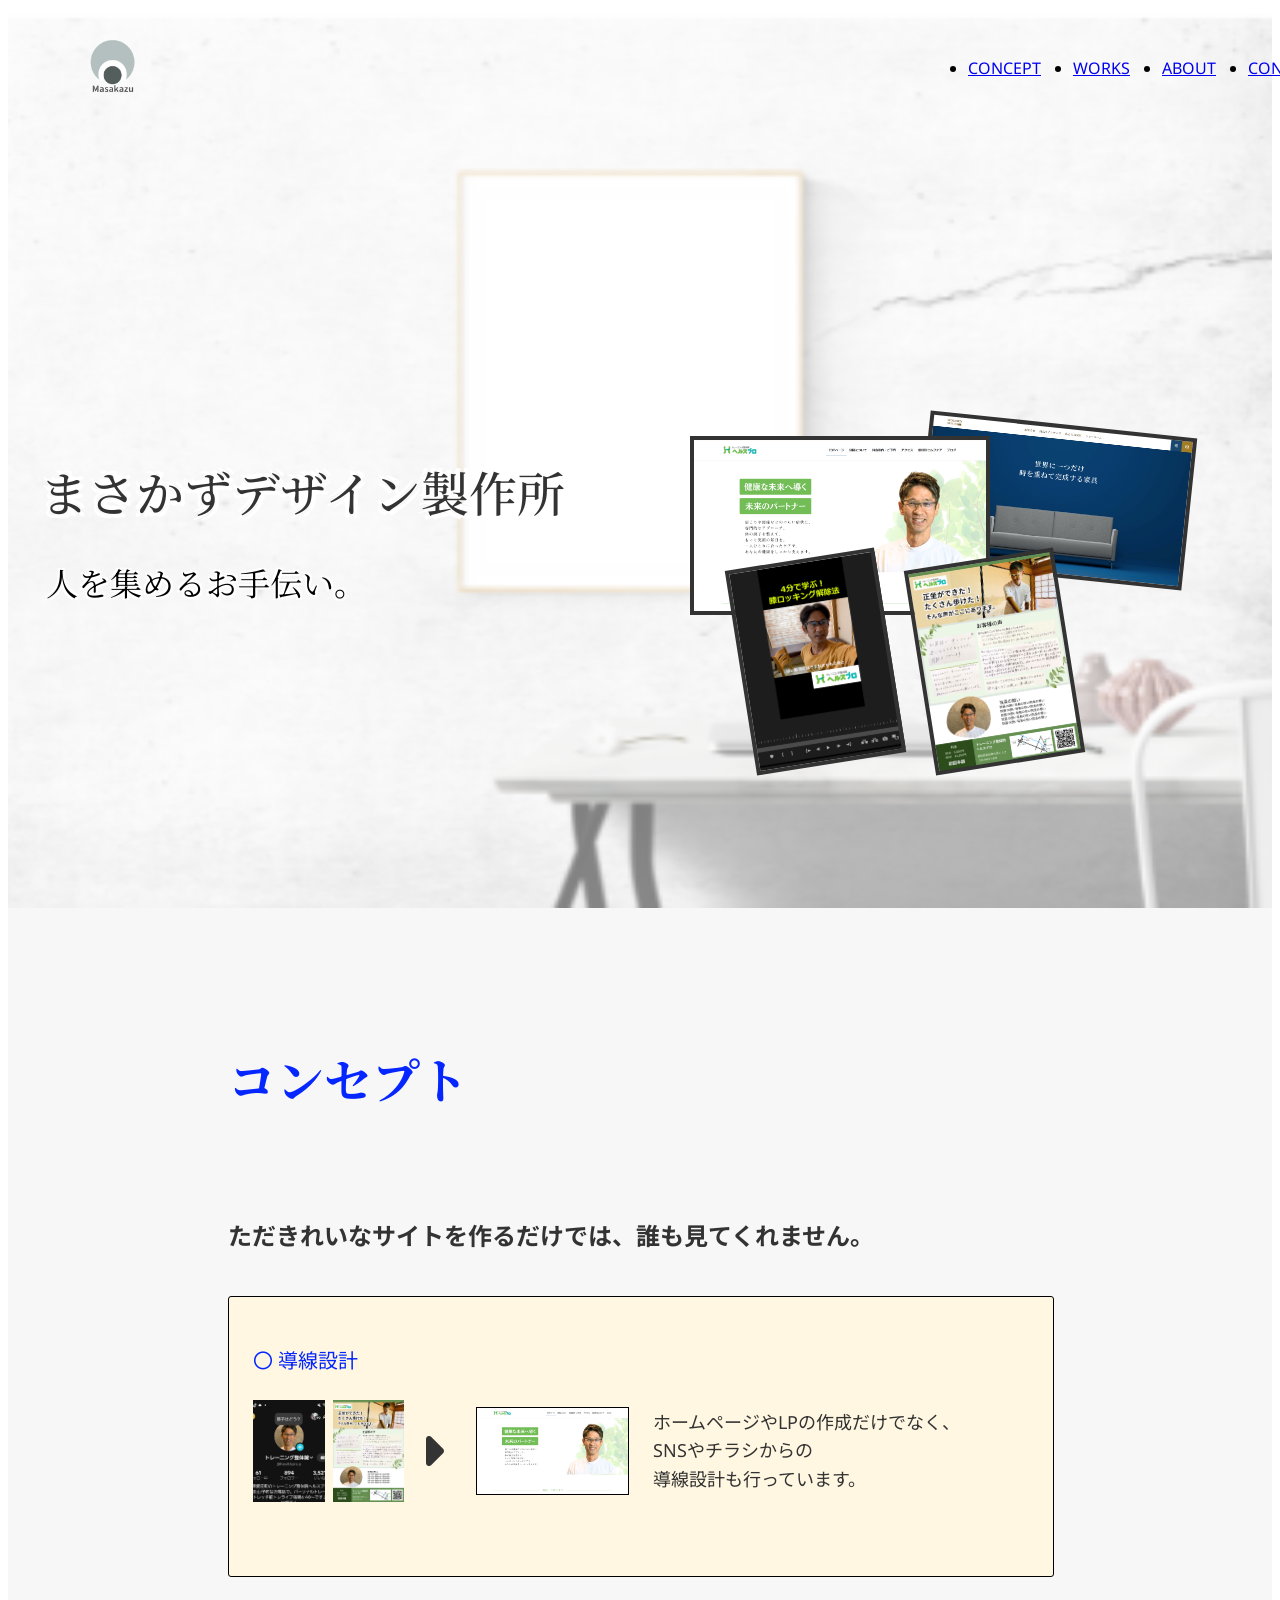
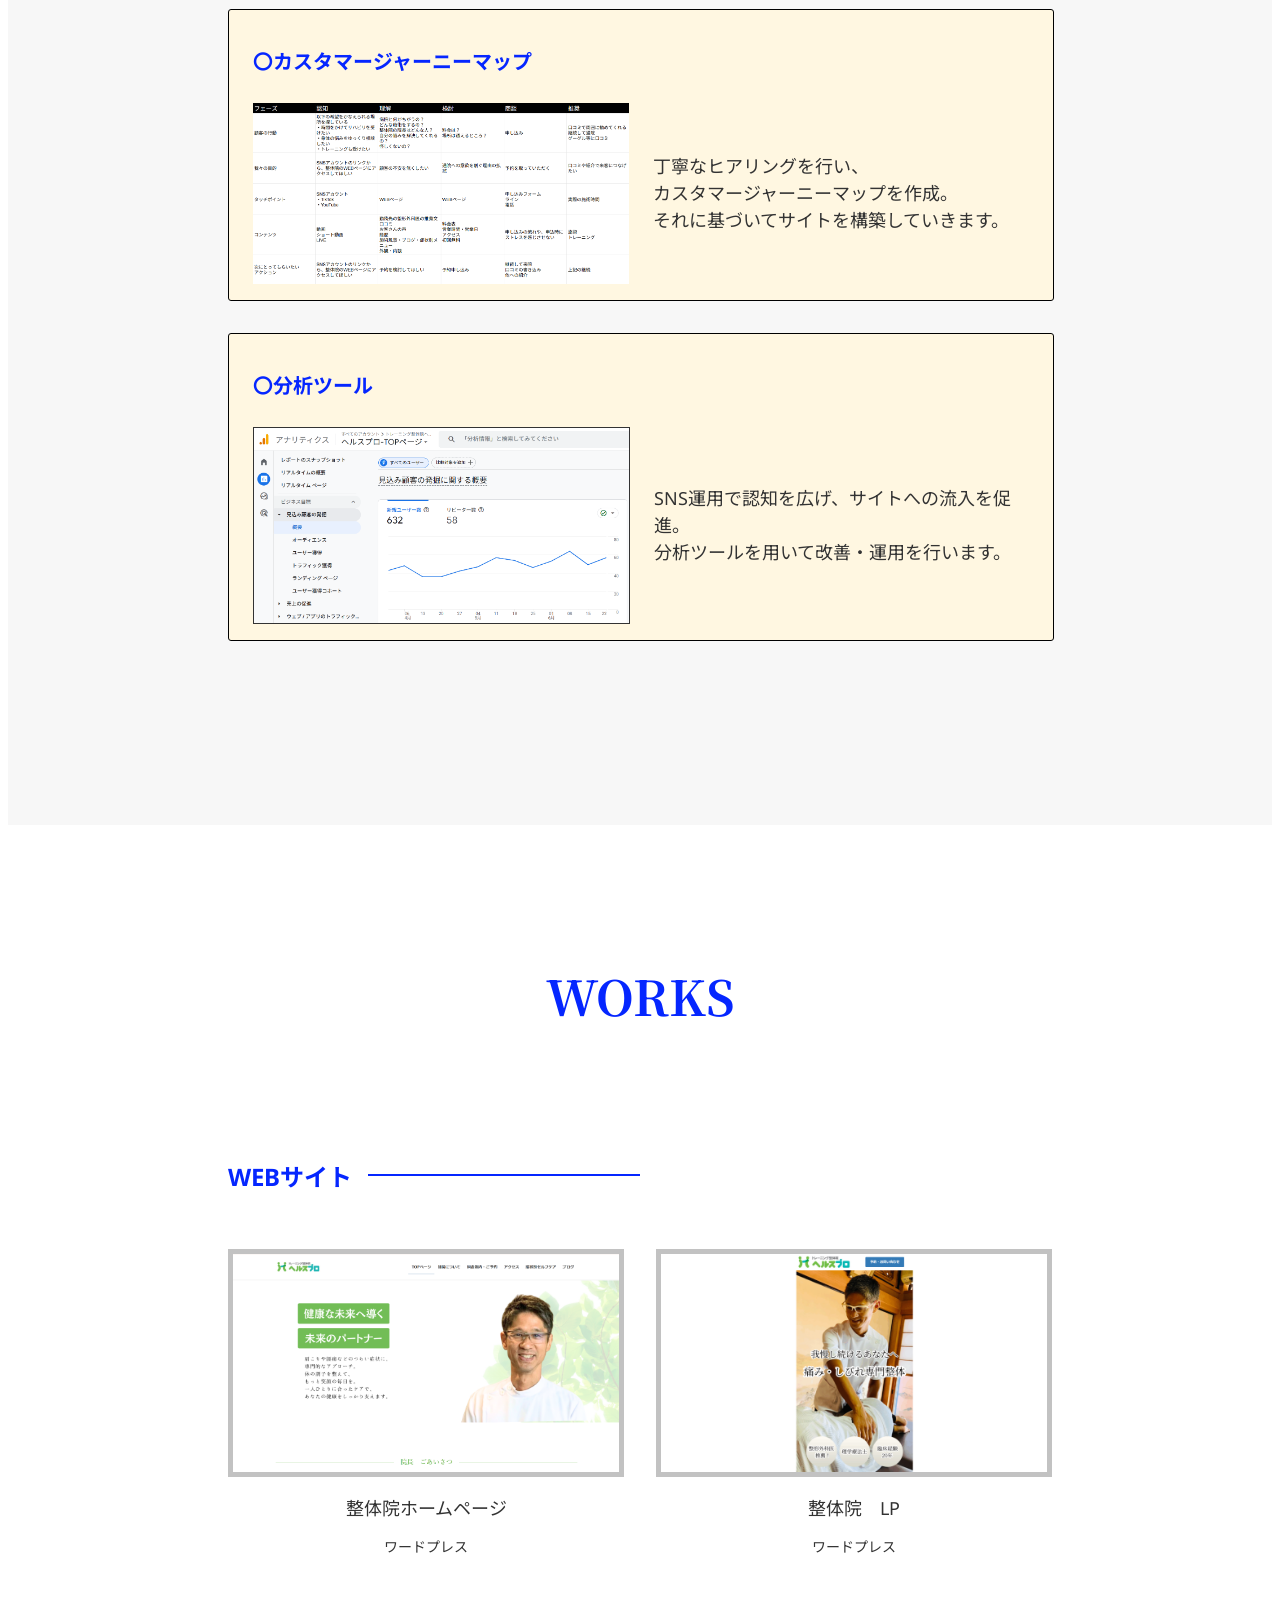
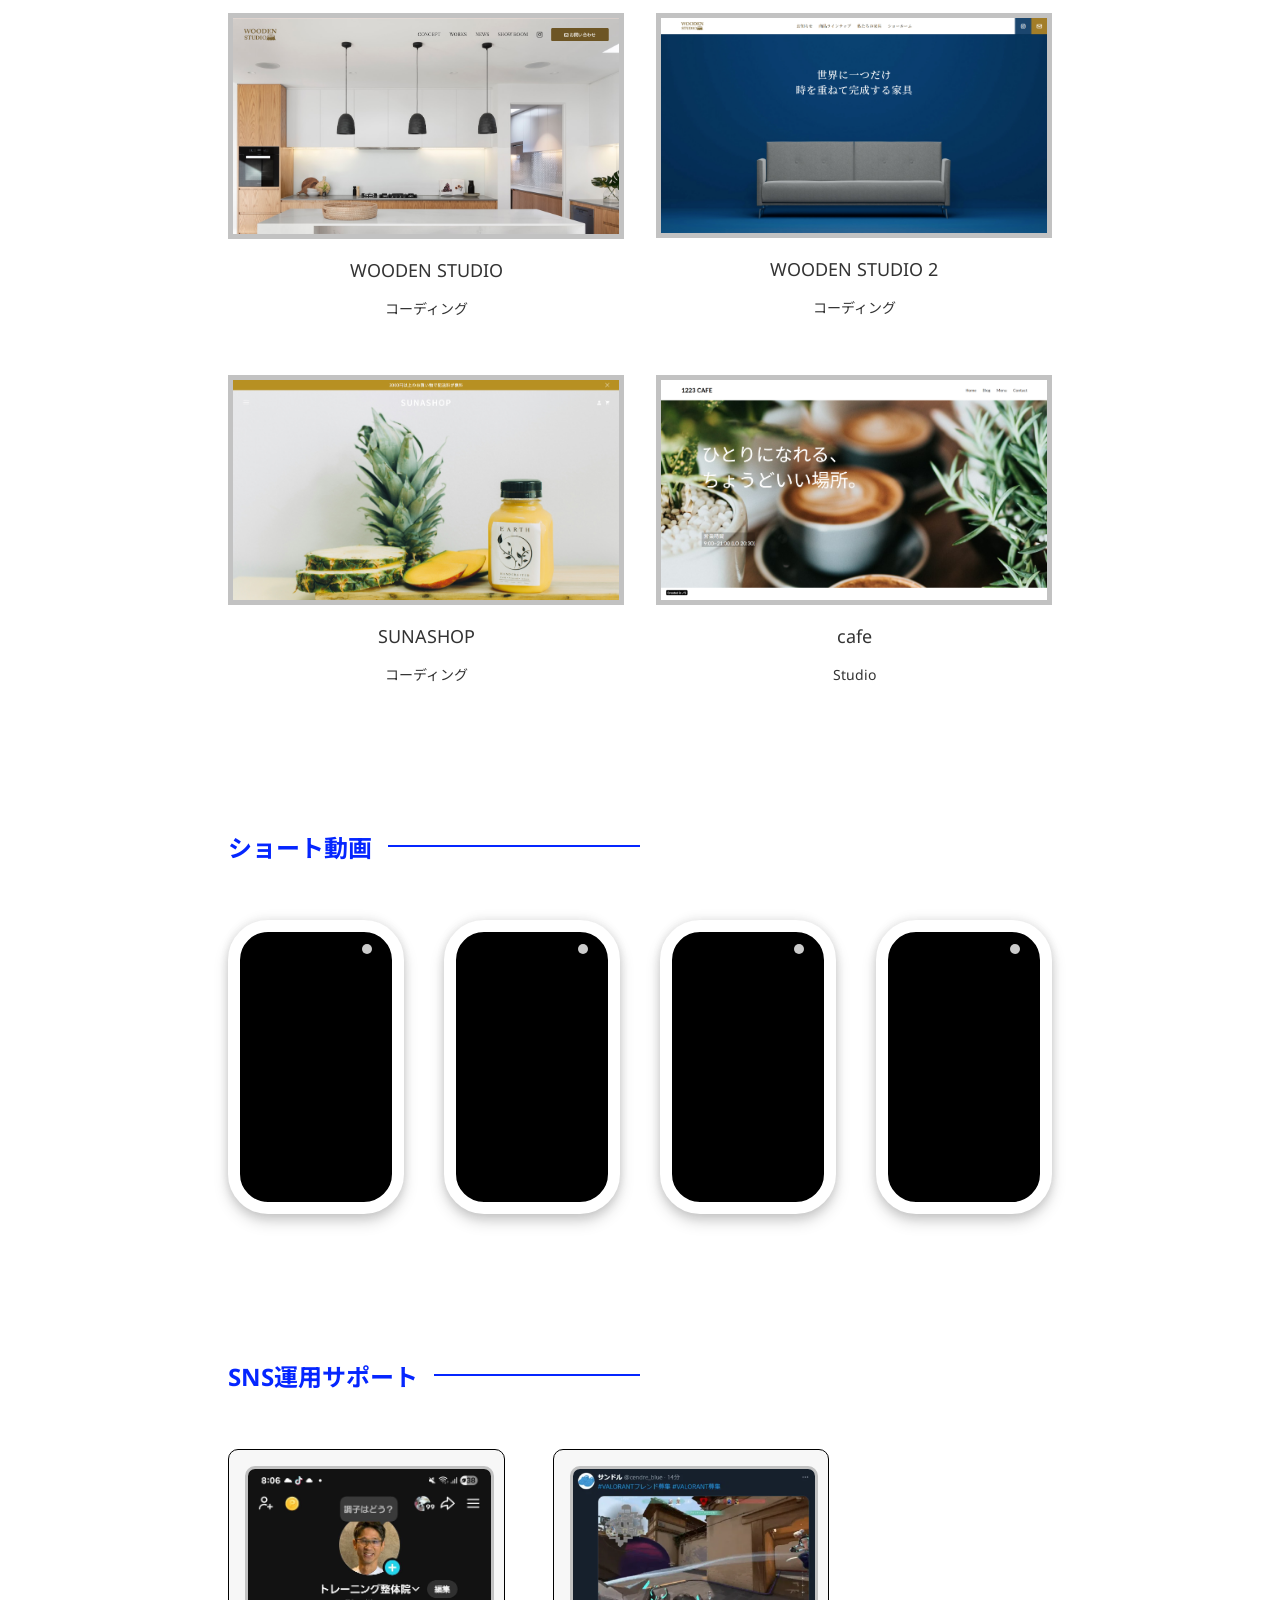
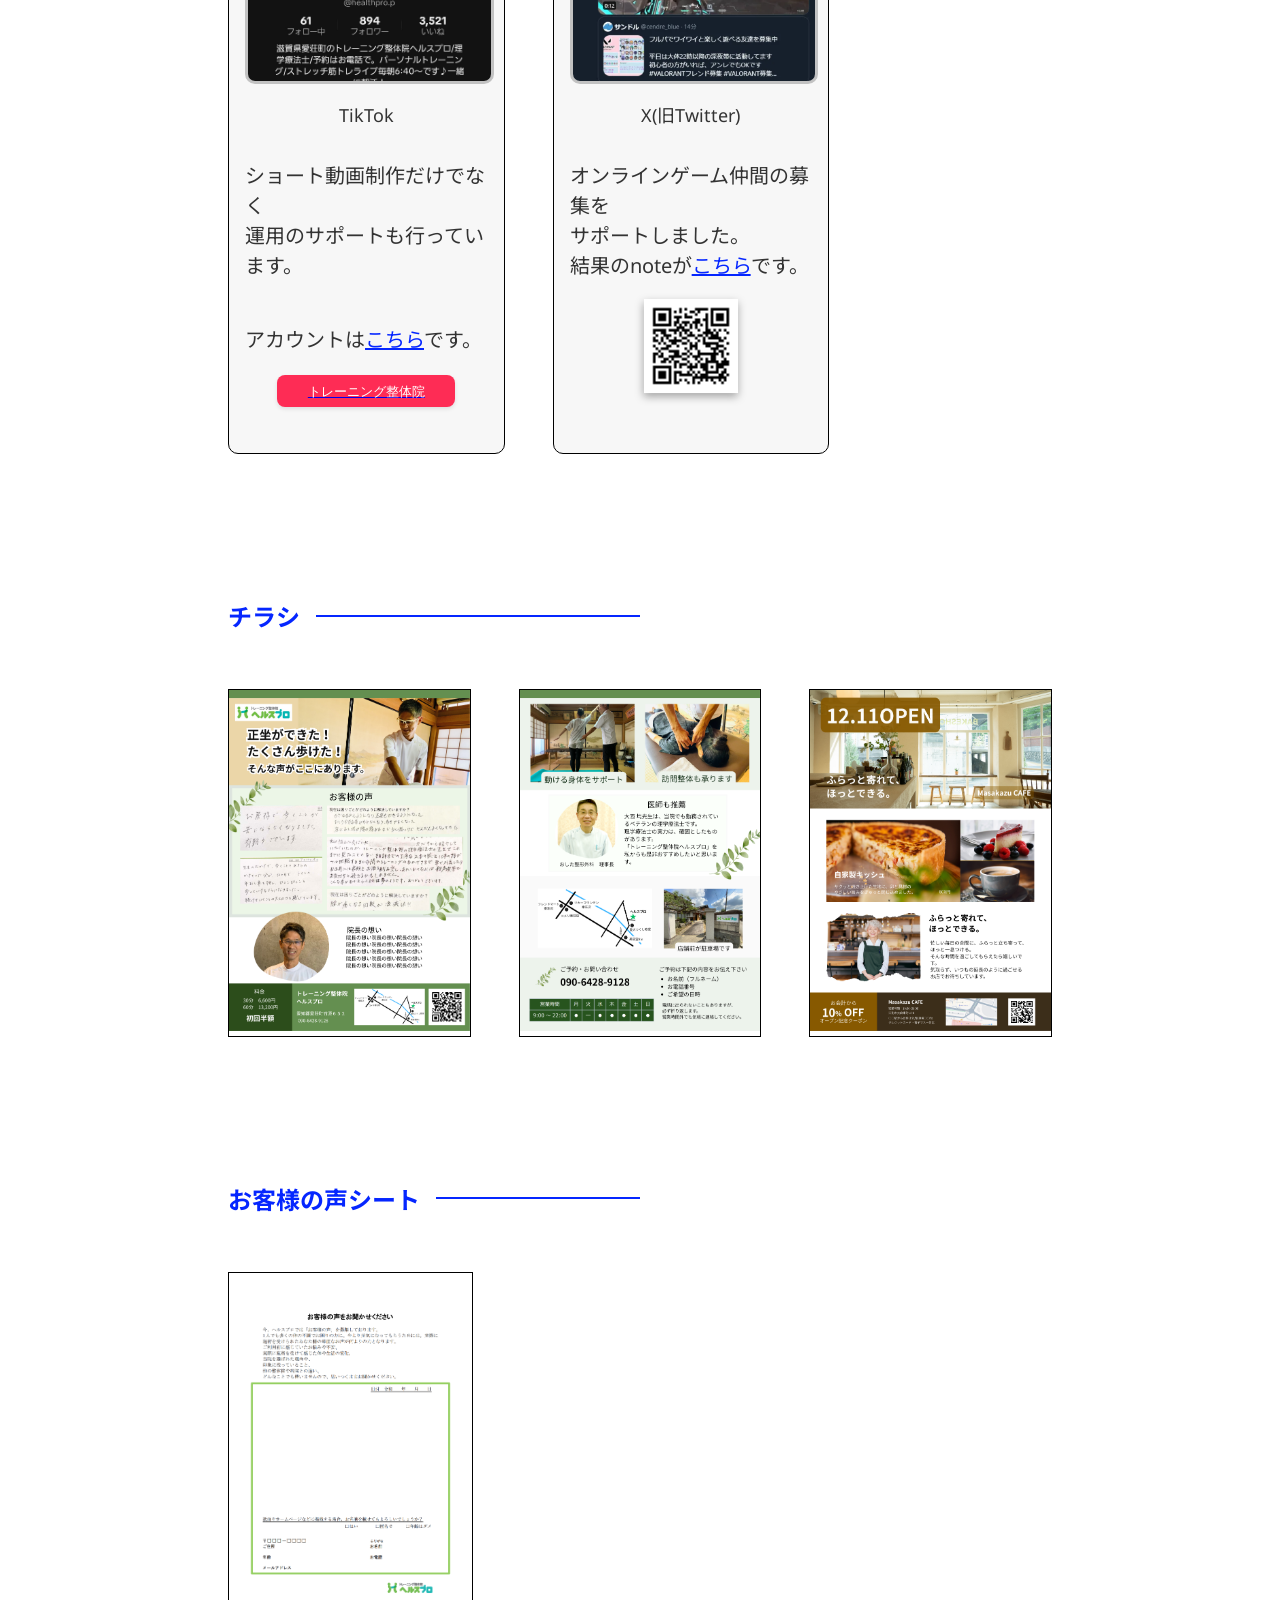
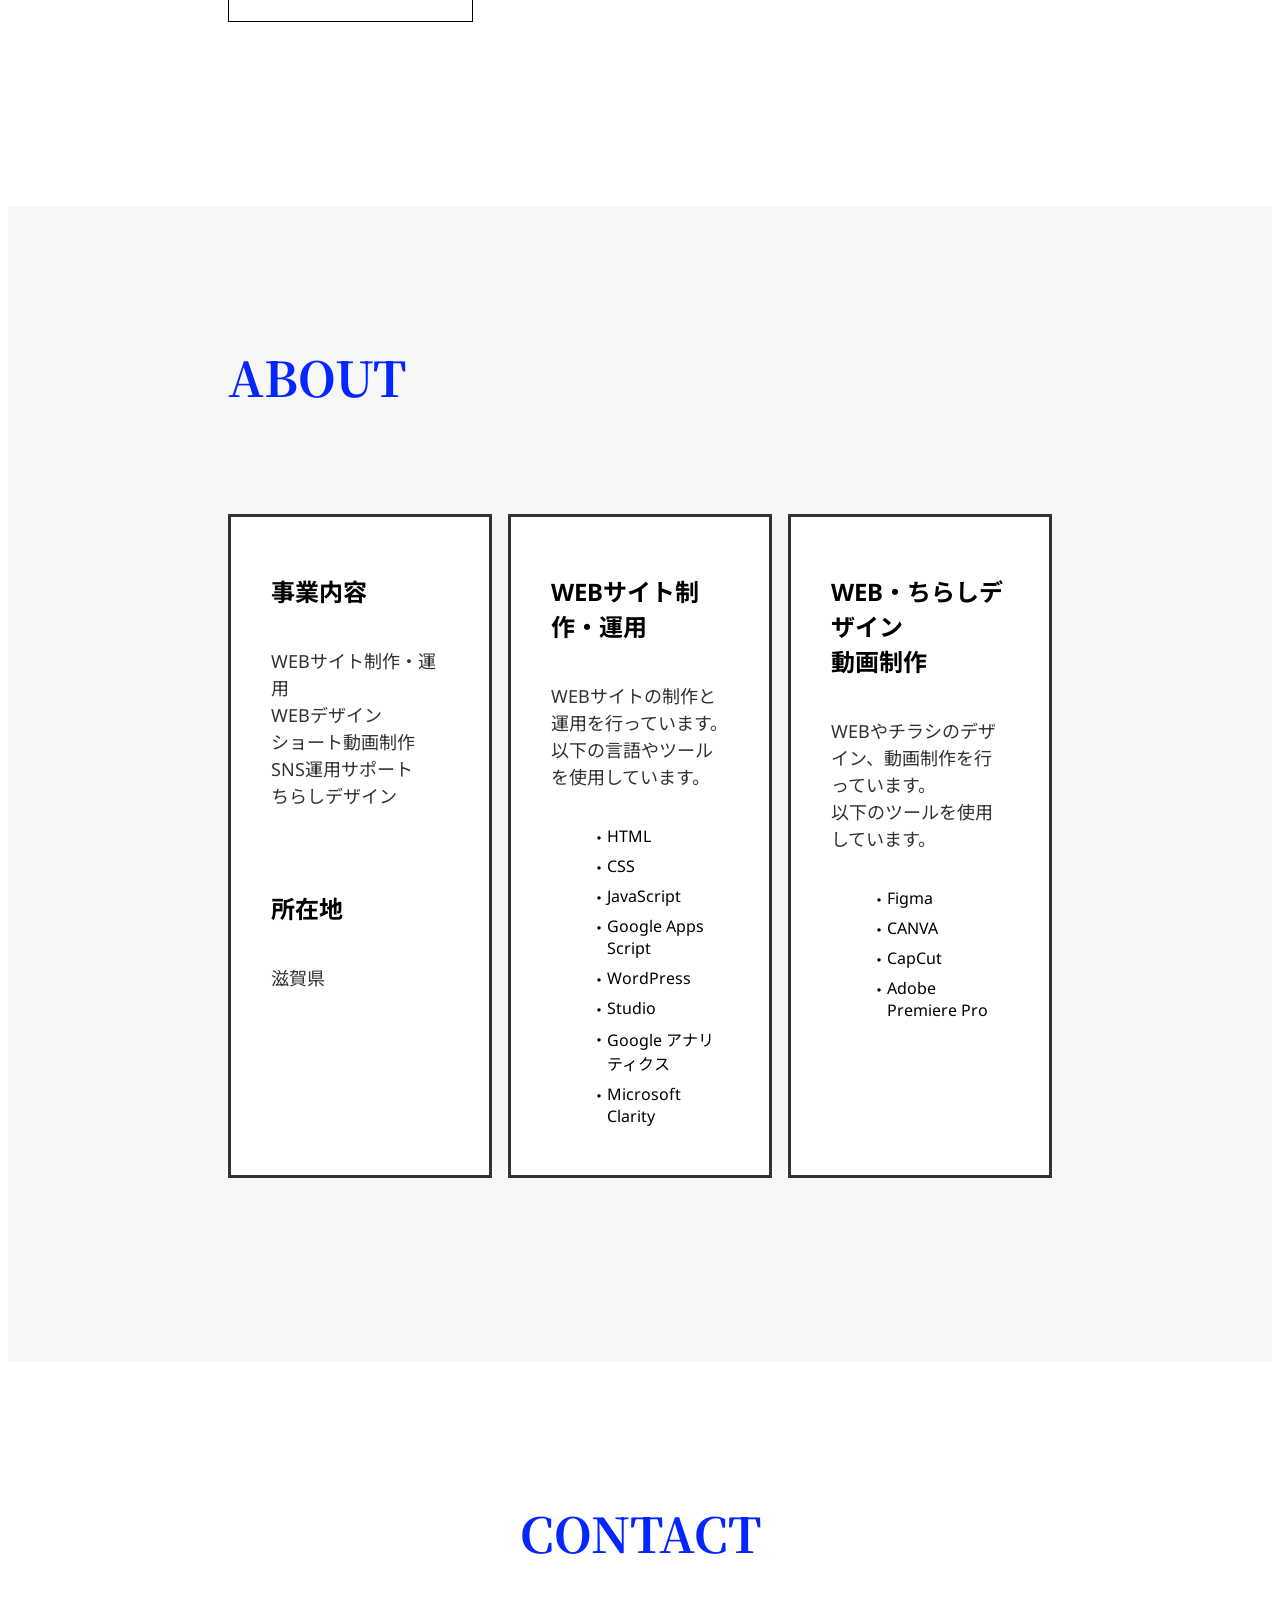
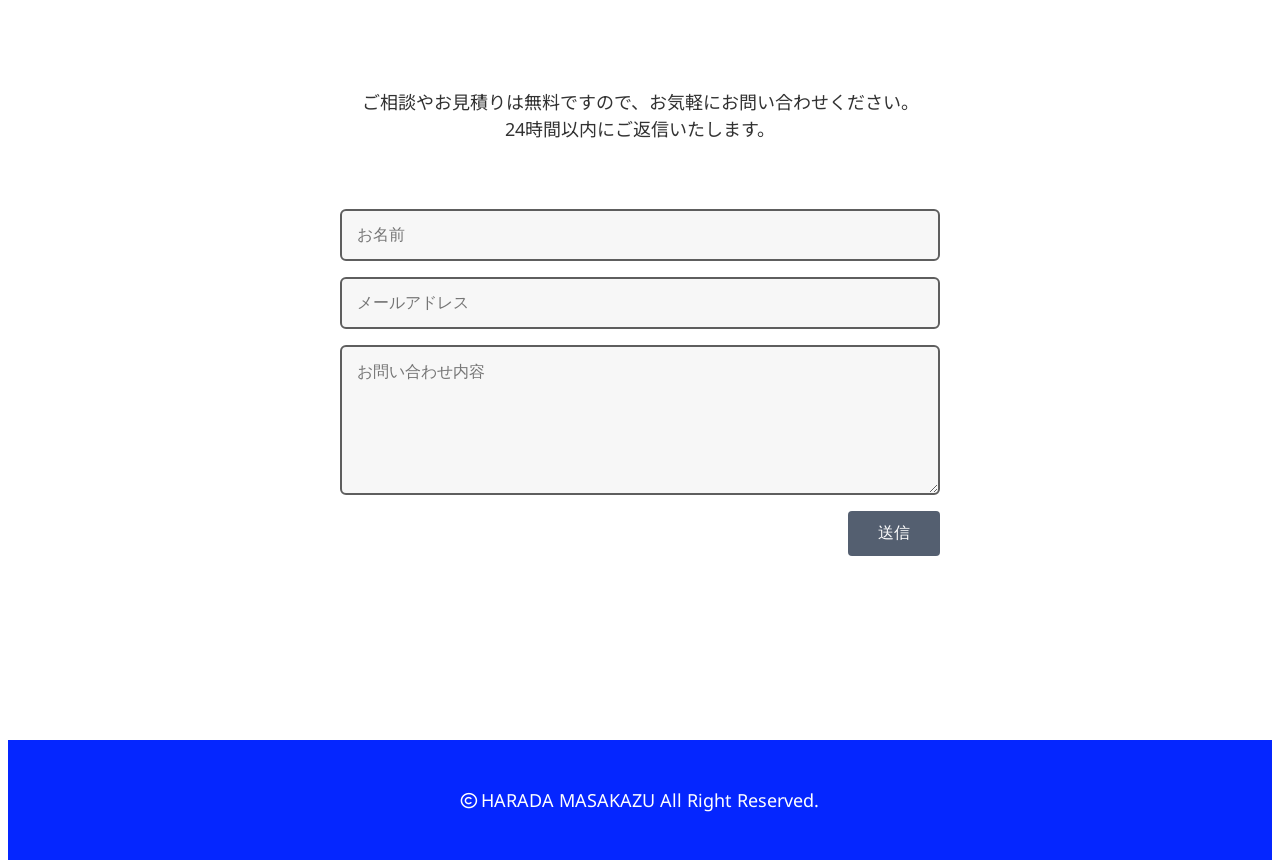
==== commit 87c23d37: "AI-webdesign newPortfolio" ====
--- a/index.html
+++ b/index.html
@@ -1,9 +1,10 @@
 <!DOCTYPE html>
 <html lang="ja">
+
 <head>
     <meta charset="UTF-8">
     <meta name="viewport" content="width=device-width, initial-scale=1.0">
-    <title>Welcome to My Portfolio</title>
+    <title>まさかずデザイン製作所ポートフォリオ</title>
 
     <!-- Google tag (gtag.js) -->
     <script async src="https://www.googletagmanager.com/gtag/js?id=G-2LTG9J9XBD"></script>
@@ -43,25 +44,33 @@
     <!-- Noto Sans -->
     <link rel="preconnect" href="https://fonts.googleapis.com">
     <link rel="preconnect" href="https://fonts.gstatic.com" crossorigin>
-    <link href="https://fonts.googleapis.com/css2?family=Noto+Sans:ital,wght@0,100..900;1,100..900&display=swap" rel="stylesheet">
+    <link href="https://fonts.googleapis.com/css2?family=Noto+Sans:ital,wght@0,100..900;1,100..900&display=swap"
+        rel="stylesheet">
 
     <!-- Noto Sans Japanese -->
     <link rel="preconnect" href="https://fonts.googleapis.com">
     <link rel="preconnect" href="https://fonts.gstatic.com" crossorigin>
-    <link href="https://fonts.googleapis.com/css2?family=Noto+Sans+JP:wght@100..900&family=Noto+Sans:ital,wght@0,100..900;1,100..900&display=swap" rel="stylesheet">
+    <link
+        href="https://fonts.googleapis.com/css2?family=Noto+Sans+JP:wght@100..900&family=Noto+Sans:ital,wght@0,100..900;1,100..900&display=swap"
+        rel="stylesheet">
+
+    <!-- Noto Serif Japanese -->
+    <link href="https://fonts.googleapis.com/css?family=Noto+Serif+JP&display=swap" rel="stylesheet">
 
     <!-- fontawesome CDN -->
-    <link rel="stylesheet" href="https://cdnjs.cloudflare.com/ajax/libs/font-awesome/6.6.0/css/all.min.css" integrity="sha512-Kc323vGBEqzTmouAECnVceyQqyqdsSiqLQISBL29aUW4U/M7pSPA/gEUZQqv1cwx4OnYxTxve5UMg5GT6L4JJg==" crossorigin="anonymous" referrerpolicy="no-referrer" />
+    <link rel="stylesheet" href="https://cdnjs.cloudflare.com/ajax/libs/font-awesome/6.6.0/css/all.min.css"
+        integrity="sha512-Kc323vGBEqzTmouAECnVceyQqyqdsSiqLQISBL29aUW4U/M7pSPA/gEUZQqv1cwx4OnYxTxve5UMg5GT6L4JJg=="
+        crossorigin="anonymous" referrerpolicy="no-referrer" />
 
 
     <!-- リセットCSS CDN -->
     <link rel="stylesheet" href="https://cdn.jsdelivr.net/npm/destyle.css@4.0.1/destyle.min.css">
     <!-- CSS -->
-    <link rel="stylesheet" href="css/style.css">
+    <link rel="stylesheet" href="css/style.min.css">
 </head>
 
 <body>
-<!-- モーダル -->
+    <!-- モーダル -->
     <div class="modal">
         <div class="modal-overlay">
             <div class="modal-container">
@@ -72,9 +81,10 @@
                         <li class="nav-menu__link"><a href="#works">WORKS</a></li>
                         <li class="nav-menu__link"><a href="#about">ABOUT</a></li>
                         <li class="nav-menu__link"><a href="#contact">CONTACT</a></li>
-                        <li class="nav-menu__link"><a href="https://x.com/masakazu_h2336"><i class="fa-brands fa-x-twitter"></i></a></li>
+                        <li class="nav-menu__link"><a href="https://x.com/masakazu_h2336"><i
+                                    class="fa-brands fa-x-twitter"></i></a></li>
                     </ul>
-                </nav>       
+                </nav>
             </div>
         </div>
     </div>
@@ -83,7 +93,7 @@
     <!-- ヘッダー（ロゴとメニュー） -->
     <header class="header">
         <a href="index.html" class="logo">
-            <div class="donut-logo"></div>
+            <img class="site-logo" src="img/rogo-gray.png" alt="まさかずデザイン製作所　ロゴ">
         </a>
         <nav class="nav">
             <ul class="nav-menu">
@@ -91,8 +101,9 @@
                 <li class="nav-menu__link"><a href="#works">WORKS</a></li>
                 <li class="nav-menu__link"><a href="#about">ABOUT</a></li>
                 <li class="nav-menu__link"><a href="#contact">CONTACT</a></li>
-                <li class="nav-menu__link"><a href="https://x.com/masakazu_h2336"><i class="fa-brands fa-x-twitter"></i></a></li>
-            </ul>                                            
+                <li class="nav-menu__link"><a href="https://x.com/masakazu_h2336"><i
+                            class="fa-brands fa-x-twitter"></i></a></li>
+            </ul>
         </nav>
         <div class="ham">
             <div class="ham-icon">
@@ -106,43 +117,101 @@
     </header>
 
     <!-- ヒーローエリア -->
-    <div class="hero">
-        <div class="hero-container">
-            <h1>Welcome to My <br class="pc-none">Portfolio</h1>
-        </div>
-    </div>
-    
+    <section class="hero">
+        <!-- 背景 PC-->
+        <div class="hero__background sp-none">
+            <img src="img/6.png" alt="" />
+        </div>
+        <!-- 背景 SP-->
+        <div class="hero__background pc-none">
+            <img src="img/sp-hero-bgImage2.png" alt="" />
+        </div>
+
+
+        <!-- 中身 -->
+        <div class="hero__inner">
+            <!-- 左：テキスト -->
+            <div class="hero__content">
+                <h1 class="hero__title">まさかず<br class="pc-none">デザイン製作所</h1>
+                <p class="hero__catch">人を集めるお手伝い。</p>
+            </div>
+
+            <!-- 右：制作物 -->
+            <div class="hero__decorations">
+                <div class="hero__decoration"></div>
+                <div class="hero__decoration"></div>
+                <div class="hero__decoration"></div>
+                <div class="hero__decoration"></div>
+            </div>
+        </div>
+    </section>
+
     <!-- CONCEPT -->
     <section id="concept" class="section concept">
         <div class="concept-container container">
             <div class="concept-first">
                 <div class="section-head">
-                    <h2 class="section-head__en">CONCEPT</h2>
+                    <h2 class="section-head__en">コンセプト</h2>
                     <h2 class="section-head__ja">ただきれいなサイトを作るだけでは、誰も見てくれません。</h2>
                     <!-- <p class="concept-text">丁寧なヒアリングをもとに、目的に合わせてデザインされたサイトを構築しています。<br>SNS運用も組み合わせたトータルサポートで成果を目指します。</p> -->
                 </div>
             </div>
-            <h3 class="concept-title">〇カスタマージャーニーマップ</h3>
-            <div class="concept-second">                
-                <div class="concept-cjm">
-                    <img src="img/img01.png" alt="カスタマージャーニーマップ" class="concept-cjm__img">
-                </div>
-                <div class="concept-cjm-text">
-                    <p class="concept-text">丁寧なヒアリングを行い、<br>カスタマージャーニーマップを作成。<br>それに基づいてサイトを構築していきます。</p>
-                </div>
-            </div>
-            <h3 class="concept-title">〇分析ツール</h3>
-            <div class="concept-third">
-                <div class="concept-media">
-                    <!-- <img src="img/img04.png" alt="ショート動画編集" class="concept-media__img"> -->
-                    <img src="img/img05.png" alt="分析ツール" class="concept-media__img">
-                </div>
-                <p class="concept-text">
-                    SNS運用で認知を広げ、サイトへの流入を促進。<br>
-                    分析ツールを用いて改善・運用を行います。
-                </p>
-            </div>
-
+            <div class="concept-sheets">
+                <div class="concept-sheet">
+                    <h3 class="flow__title">〇 導線設計</h3>
+                    <div class="flow__inner">
+    
+                        <div class="flow__content">
+                            <div class="flow__sources">
+                                <div class="flow__source flow__source--sns"></div>
+                                <div class="flow__source flow__source--flyer"></div>
+                            </div>
+    
+                            <div class="flow__arrow">
+                                <i class="fa-solid fa-caret-right sp-none"></i>
+                            </div>
+                            <div class="flow__arrow">
+                                <i class="fa-solid fa-caret-down pc-none"></i>
+                            </div>
+    
+                            <div class="flow__destination"></div>
+    
+                        </div>
+                        <div class="flow-text-container">
+                            <p class="flow__text">
+                                ホームページやLPの作成だけでなく、<br />
+                                SNSやチラシからの<br />
+                                導線設計も行っています。
+                            </p>
+                        </div>
+                    </div>
+                </div>
+                <div class="concept-sheet">
+                    <h3 class="concept-title">〇カスタマージャーニーマップ</h3>
+                    <div class="concept-second">
+                        <div class="concept-cjm">
+                            <img src="img/img01.png" alt="カスタマージャーニーマップ" class="concept-cjm__img">
+                        </div>
+                        <div class="concept-cjm-text">
+                            <p class="concept-text">丁寧なヒアリングを行い、<br>カスタマージャーニーマップを作成。<br>それに基づいてサイトを構築していきます。</p>
+                        </div>
+                    </div>
+                </div>
+                <div class="concept-sheet">
+                <h3 class="concept-title">〇分析ツール</h3>
+                    <div class="concept-third">
+                        <div class="concept-media">
+                            <img src="img/img05.png" alt="分析ツール" class="concept-media__img">
+                        </div>
+                        <div class="concept-media-text">
+                            <p class="concept-text">
+                                SNS運用で認知を広げ、サイトへの流入を促進。<br>
+                                分析ツールを用いて改善・運用を行います。
+                            </p>
+                        </div>
+                    </div>
+                </div>
+            </div>
         </div>
     </section>
 
@@ -153,30 +222,78 @@
                 <h2 class="section-head__en">WORKS</h2>
             </div>
             <!-- WEBサイト -->
-            <h3 class="works-title title">WEBサイト</h3>
+            <div class="title-wrap">
+                <h3 class="works-title title">WEBサイト</h3>
+                <div class="title-line"></div>
+            </div>
             <div class="works-items">
-                <!-- トレーニング整体院ヘルスプロ -->
+                <!-- トレーニング整体院ヘルスプロ HP -->
                 <div class="works-item">
                     <a href="https://healthp.net/">
                         <div class="thumbnail-flame">
                             <img src="img/img02.png" alt="サムネイル画像" class="works-item__img">
                         </div>
-                        <p class="works-item__title">トレーニング整体院ヘルスプロ</p>
-                    </a>
-                </div> 
+                    </a>
+                    <p class="works-item__title">整体院ホームページ</p>
+                    <p class="works-item__type">ワードプレス</p>
+                </div>
+                <!-- トレーニング整体院ヘルスプロ LP -->
+                <div class="works-item">
+                    <a href="https://masakazu-h.main.jp/healthprolp/">
+                        <div class="thumbnail-flame">
+                            <img src="img/healthPro-lp.png" alt="サムネイル画像" class="works-item__img">
+                        </div>
+                    </a>
+                    <p class="works-item__title">整体院　LP</p>
+                    <p class="works-item__type">ワードプレス</p>
+                </div>
                 <!-- WOODEN STUDIO -->
                 <div class="works-item">
                     <a href="https://tk352228.github.io/woodenstudio/">
                         <div class="thumbnail-flame">
                             <img src="img/img03.png" alt="サムネイル画像" class="works-item__img">
                         </div>
-                        <p class="works-item__title">WOODEN STUDIO</p>
-                    </a>
-                </div>             
+                    </a>
+                    <p class="works-item__title">WOODEN STUDIO</p>
+                    <p class="works-item__type">コーディング</p>
+                </div>
+                <!-- WOODEN STUDIO 2 -->
+                <div class="works-item">
+                    <a href="https://tk352228.github.io/WOODENSTUDIO2026/">
+                        <div class="thumbnail-flame">
+                            <img src="img/WOODENSTUDIO2.png" alt="サムネイル画像" class="works-item__img">
+                        </div>
+                    </a>
+                    <p class="works-item__title">WOODEN STUDIO 2</p>
+                    <p class="works-item__type">コーディング</p>
+                </div>
+                <!-- SUNASHOP -->
+                <div class="works-item">
+                    <a href="https://tk352228.github.io/sunashop/">
+                        <div class="thumbnail-flame">
+                            <img src="img/SUNASHOP.png" alt="サムネイル画像" class="works-item__img">
+                        </div>
+                    </a>
+                    <p class="works-item__title">SUNASHOP</p>
+                    <p class="works-item__type">コーディング</p>
+                </div>
+                <!-- SUNASHOP -->
+                <div class="works-item">
+                    <a href="https://preview.studio.site/live/M3aALAKkqe">
+                        <div class="thumbnail-flame">
+                            <img src="img/1223cafe.png" alt="サムネイル画像" class="works-item__img">
+                        </div>
+                    </a>
+                    <p class="works-item__title">cafe</p>
+                    <p class="works-item__type">Studio</p>
+                </div>
             </div>
 
             <!-- ショート動画 -->
-            <h3 class="works-title title">ショート動画</h3>
+            <div class="title-wrap">
+                <h3 class="works-title title">ショート動画</h3>
+                <div class="title-line"></div>
+            </div>
             <div class="works-shortVideos">
                 <div class="works-shortVideo">
                     <div class="video-wrapper">
@@ -188,7 +305,7 @@
                         </iframe>
                     </div>
                 </div>
-                <script src="https://player.vimeo.com/api/player.js"></script>                
+                <script src="https://player.vimeo.com/api/player.js"></script>
                 <!-- 二つ目 -->
                 <div class="works-shortVideo">
                     <div class="video-wrapper">
@@ -225,41 +342,68 @@
                     </div>
                 </div>
             </div>
-            
+
             <!-- SNS運用サポート -->
-            <h3 class="works-title title">SNS運用サポート </h3>
+            <div class="title-wrap">
+                <h3 class="works-title title">SNS運用サポート </h3>
+                <div class="title-line"></div>
+            </div>
             <div class="sns-supports">
-                <div class="sns-support">             
+                <div class="sns-support">
                     <div class="thumbnail-flame">
                         <img src="./img/img06.jpg" alt="TikTokアカウント画像" class="sns-support__img">
                     </div>
                     <p class="sns-support__title">TikTok</p>
                     <p class="sns-support__text">ショート動画制作だけでなく<br class="sp-none">運用のサポートも行っています。</p>
-                    <p class="sns-support__linkText">アカウントは<a href="https://www.tiktok.com/@healthpro.p " class="sns-support__link">こちら</a>です。</p>                         
+                    <p class="sns-support__linkText">アカウントは<a href="https://www.tiktok.com/@healthpro.p "
+                            class="sns-support__link">こちら</a>です。</p>
                     <a href="https://www.tiktok.com/@healthpro.p">
                         <button class="sns-support__btn">トレーニング整体院</button>
                     </a>
-                    
+
                 </div>
                 <div class="sns-support">
                     <div class="thumbnail-flame">
                         <img src="./img/img07.png" alt="Xポスト画像" class="sns-support__img">
                     </div>
                     <p class="sns-support__title">X(旧Twitter)</p>
-                    <p class="sns-support__text">オンラインゲーム仲間の募集を<br class="sp-none">サポートしました。<br>結果のnoteが<a href="https://note.com/takuto_sunabaco/n/ndc6527815313" class="sns-support__link">こちら</a>です。</p>
+                    <p class="sns-support__text">オンラインゲーム仲間の募集を<br class="sp-none">サポートしました。<br>結果のnoteが<a
+                            href="https://note.com/takuto_sunabaco/n/ndc6527815313" class="sns-support__link">こちら</a>です。
+                    </p>
                     <a href="https://note.com/takuto_sunabaco/n/ndc6527815313" class="note-qr">
-                        <img src="./img/img08.png" alt="NoteのQRコード" >
-                    </a>
-                </div>                    
-            </div>
-
-        </div>
-
-            
-
-
-
-            
+                        <img src="./img/img08.png" alt="NoteのQRコード">
+                    </a>
+                </div>
+            </div>
+
+            <!-- チラシ -->
+            <div class="title-wrap">
+                <h3 class="works-title title">チラシ </h3>
+                <div class="title-line"></div>
+            </div>
+            <div class="flyers">
+                <div class="flyer">
+                    <img src="img/flyer01healthpro.png" alt="ちらし画像" class="flyer__img">
+                </div>
+                <div class="flyer">
+                    <img src="img/flyer02healthpro.png" alt="ちらし画像" class="flyer__img">
+                </div>
+                <div class="flyer">
+                    <img src="img/flyer03masakazuCafe.png" alt="ちらし画像" class="flyer__img">
+                </div>
+            </div>
+
+            <!-- 口コミシート -->
+            <div class="title-wrap">
+                <h3 class="works-title title">お客様の声シート </h3>
+                <div class="title-line"></div>
+            </div>
+            <div class="reviews">
+                <div class="review">
+                    <img src="img/customer-seet.png" alt="ちらし画像" class="review__img">
+                </div>                
+            </div>
+        </div>
     </section>
 
     <!-- ABOUT -->
@@ -271,7 +415,7 @@
             <div class="service-headings">
                 <div class="service-heading">
                     <h3 class="service-heading__title">事業内容</h3>
-                    <p class="service-heading__text">WEBサイト制作・運用<br>WEBデザイン<br>動画制作</p>
+                    <p class="service-heading__text">WEBサイト制作・運用<br>WEBデザイン<br>ショート動画制作<br>SNS運用サポート<br>ちらしデザイン</p>
                     <h3 class="location">所在地</h3>
                     <p class="location-text">滋賀県</p>
                 </div>
@@ -282,17 +426,21 @@
                         <li class="service-tool">HTML</li>
                         <li class="service-tool">CSS</li>
                         <li class="service-tool">JavaScript</li>
+                        <li class="service-tool">Google Apps Script</li>
                         <li class="service-tool">WordPress</li>
+                        <li class="service-tool">Studio</li>
                         <li class="service-tool">Google アナリティクス</li>
                         <li class="service-tool">Microsoft Clarity</li>
                     </ul>
                 </div>
                 <div class="service-heading">
-                    <h3 class="service-heading__title">WEBデザイン<br>動画制作</h3>
-                    <p class="service-heading__text">WEBデザインや動画作成を行っています。<br>以下のツールを使用しています。</p>
+                    <h3 class="service-heading__title">WEB・ちらしデザイン<br>動画制作</h3>
+                    <p class="service-heading__text">WEBやチラシのデザイン、動画制作を行っています。<br>以下のツールを使用しています。</p>
                     <ul class="service-tools">
                         <li class="service-tool">Figma</li>
+                        <li class="service-tool">CANVA</li>
                         <li class="service-tool">CapCut</li>
+                        <li class="service-tool">Adobe Premiere Pro</li>
                     </ul>
                 </div>
             </div>
@@ -307,11 +455,11 @@
                 <h2 class="section-head__en">CONTACT</h2>
             </div>
             <p class="contact-text">ご相談やお見積りは無料ですので、<br class="pc-none">お気軽にお問い合わせください。<br>24時間以内にご返信いたします。</p>
-            
+
 
             <!-- スプレッドシート→LINE通知 -->
             <div class="contact-form">
-            <!-- ① form に id="contactForm" を追加 -->
+                <!-- ① form に id="contactForm" を追加 -->
                 <form id="contactForm">
                     <input type="text" name="name" placeholder="お名前" required>
                     <input type="email" name="email" placeholder="メールアドレス" required>
@@ -337,8 +485,10 @@
 
     <!-- <script src="js/script.js"></script> -->
     <script src="js/modal.js"></script>
+    <script src="js/script.js"></script>
     <script src="js/cjm.js"></script>
     <script src="js/contact.js" defer></script>
 
 </body>
-</html>
+
+</html>
--- a/css/style.min.css
+++ b/css/style.min.css
@@ -0,0 +1,2 @@
+.header{text-align:center;display:flex;align-items:center;justify-content:space-between;position:fixed;z-index:1;width:100%;height:120px;padding:0 40px 0 80px}@media screen and (max-width:599px){.header{height:64px;padding:0 0px 0 16px}}.header .nav{display:flex;-moz-column-gap:32px;column-gap:32px}@media screen and (max-width:599px){.header .nav{display:none}}.header .ham{display:none}@media screen and (max-width:599px){.header .ham{display:block;width:64px;height:64px;padding:16px;background-color:rgba(255,80,5,.3)}}.header .ham-icon{display:flex;flex-flow:column;row-gap:8px;margin-bottom:3px}.header .ham__border{width:100%;height:1px;border-radius:16px;background-color:#fff}.header .ham__menu{color:#0526ff;font-size:10px}.header .site-logo{width:50px;height:56px}@media screen and (max-width:599px){.header .site-logo{width:43px;height:48px}}html{scroll-behavior:smooth}body{font-family:"Noto Sans","Noto Sans JP",serif}h3{font-size:24px}@media screen and (max-width:599px){h3{font-size:20px}}.title-wrap{width:50%;display:flex;align-items:center;justify-content:center;margin-bottom:32px}.title-wrap .title{color:#0526ff;white-space:nowrap;margin-right:16px}.title-wrap .title-line{height:2px;flex:1;background-color:#0526ff}p{font-size:18px;line-height:1.5;color:#333}@media screen and (max-width:599px){p{font-size:16px}}.section{padding-top:96px;padding-bottom:184px}@media screen and (max-width:599px){.section{padding-top:80px;padding-bottom:80px}}.section-head__en{font-size:48px}@media screen and (max-width:599px){.section-head__en{font-size:32px}}.section-head__en{padding-bottom:64px;color:#0526ff;font-family:"Noto Serif JP"}@media screen and (max-width:599px){.section-head__en{padding-bottom:40px}}.container{margin:0 220px}@media screen and (max-width:599px){.container{margin:0 24px}}.sp-none{display:block}@media screen and (max-width:599px){.sp-none{display:none}}.pc-none{display:none}@media screen and (max-width:599px){.pc-none{display:block}}.modal{display:none;position:fixed;top:0;left:0;z-index:3}.modal-overlay{display:flex;align-items:center;justify-content:center;height:100vh;width:100vw;background-color:rgba(247,247,247,.15)}.modal-container{display:flex;align-items:center;justify-content:center;position:relative;height:320px;width:300px;border-radius:6px;background-color:#fff;color:#0526ff;font-size:24px;border:5px solid #0526ff;padding-top:40px;box-shadow:opx 2px 3px rgba(255,255,255,.3)}.modal-container .fa-xmark{position:absolute;top:16px;right:16px;color:#0526ff;font-size:16px}.modal .nav-menu{margin-bottom:48px}.nav-menu{display:flex;align-items:center;-moz-column-gap:32px;column-gap:32px}@media screen and (max-width:599px){.nav-menu{flex-flow:column;row-gap:32px}}.concept-cjm{position:relative;overflow:hidden}.concept-cjm__img{cursor:pointer;display:block;width:100%;height:auto;-o-object-fit:cover;object-fit:cover;transition:transform .3s ease}.concept-cjm__img:hover{transform:scale(1.05)}.cjm-modal{position:fixed;top:0;left:0;width:100%;height:100%;background-color:rgba(0,0,0,.8);display:flex;align-items:center;justify-content:center;z-index:1000;opacity:0;visibility:hidden;transition:opacity .3s ease,visibility .3s ease}.cjm-modal.open{opacity:1;visibility:visible}.cjm-modal-content{max-width:90%;max-height:90%;display:flex;align-items:center;justify-content:center}.cjm-modal-content img{max-width:100%;max-height:100%;-o-object-fit:contain;object-fit:contain;border-radius:8px;box-shadow:0 4px 8px rgba(0,0,0,.3)}.cjm-modal-close{position:absolute;top:10px;right:10px;font-size:2rem;color:#fff;background:none;border:none;cursor:pointer}.concept-media{position:relative;overflow:hidden}.concept-media__img{cursor:pointer;display:block;width:100%;height:auto;-o-object-fit:cover;object-fit:cover;transition:transform .3s ease;transform-origin:transform-origin}.concept-media__img:hover{transform:scale(1.05)}.hero{position:relative;width:100%;height:100svh;min-height:min(810px,100svh);overflow:hidden}.hero__background{position:absolute;inset:0;overflow:hidden;z-index:0}.hero__background img{width:100%;height:100%;-o-object-fit:cover;object-fit:cover;-o-object-position:center;object-position:center;opacity:.5}.hero__inner{position:relative;height:100%;max-width:1200px;margin:0 auto;padding:136px 30px 0;display:flex;align-items:center;justify-content:space-between}@media screen and (max-width:599px){.hero__inner{display:block;height:auto}}.hero__content{width:50%;transform:translateY(-50px)}@media screen and (max-width:599px){.hero__content{width:100%;transform:none}}.hero__title{font-size:48px;font-weight:500;color:#333;margin-bottom:32px;font-family:"Noto Serif JP";font-weight:500;text-shadow:-4px -4px 0 #fff,4px -4px 0 #fff,-4px 4px 0 #fff,4px 4px 0 #fff}@media screen and (max-width:599px){.hero__title{font-size:36px;text-align:center}}.hero__catch{padding-left:6px;margin-bottom:64px;font-size:32px;font-weight:400;color:#000;font-family:"Noto Serif JP";text-shadow:-2px -2px 0 #fff,2px -2px 0 #fff,-2px 2px 0 #fff,2px 2px 0 #fff}@media screen and (max-width:599px){.hero__catch{font-size:24px;text-align:center}}.hero__decorations{position:relative;width:min(90vw,500px);aspect-ratio:500/381;margin:0 auto}.hero__decoration{position:absolute;border:4px solid #333;background:no-repeat center/cover;opacity:0;transform:translateY(60px) rotate(0deg)}.hero__decoration:nth-child(1){width:52%;height:38.06%;top:5.25%;right:0%;background-image:url("../img/WOODENSTUDIO2.png");transform:rotate(6deg)}.hero__decoration:nth-child(2){width:58.4%;height:44.88%;top:8.66%;left:0%;background-image:url("../img/img02.png")}.hero__decoration:nth-child(3){width:28.6%;height:52.23%;bottom:5.25%;left:10%;background-image:url("../img/img04.png");transform:rotate(-9deg)}.hero__decoration:nth-child(4){width:28.6%;height:52.23%;bottom:5.25%;right:24%;background-image:url("../img/flyer01healthpro.png");transform:rotate(-9deg)}.concept{background-color:#f7f7f7}.concept-title{font-size:20px;color:#0526ff;padding:16px 0 8px 24px}@media screen and (max-width:599px){.concept-title{padding:16px 0 16px 24px}}.concept-container{display:flex;flex-direction:column}.concept-container .concept-sheets{display:flex;flex-direction:column;row-gap:32px}.concept-container .concept-first .section-head__ja{font-size:24px;color:#333;padding-bottom:24px}@media screen and (max-width:599px){.concept-container .concept-first .section-head__ja{font-size:20px}}.concept-container .concept-sheet{width:100%;background-color:#fff7e1;border:1px solid #000;border-radius:3px}.concept-container .flow__title{font-size:20px;font-weight:400;color:#0526ff;margin-top:48px;margin-bottom:16px;padding-left:24px}@media screen and (max-width:599px){.concept-container .flow__title{margin:16px 0}}.concept-container .flow__inner{display:flex;align-items:center;padding:0 24px 64px 24px;gap:24px}@media screen and (max-width:599px){.concept-container .flow__inner{display:block;padding:0 24px 16px 24px}}.concept-container .flow__content{display:flex;align-items:center;-moz-column-gap:16px;column-gap:16px;flex:1}@media screen and (max-width:599px){.concept-container .flow__content{display:block;padding-bottom:16px}}.concept-container .flow__sources{display:flex;gap:8px;flex:1}@media screen and (max-width:599px){.concept-container .flow__sources{gap:16px}}.concept-container .flow__source{flex:1;aspect-ratio:107/152;background:no-repeat center/cover}.concept-container .flow__source--sns{background-image:url("../img/img06.jpg")}.concept-container .flow__source--flyer{background-image:url("../img/flyer01healthpro.png")}.concept-container .flow__arrow{display:flex;align-items:center;justify-content:center}.concept-container .flow__arrow i{font-size:48px;color:#343434}@media screen and (max-width:599px){.concept-container .flow__arrow i{margin:8px 0}}.concept-container .flow__destination{flex:1;aspect-ratio:169/96;background:url("../img/img02.png") no-repeat center/cover;border:1px solid #000}.concept-container .flow-text-container{display:flex;flex:1}.concept-container .flow__text{width:334px;font-size:18px;line-height:1.6}@media screen and (max-width:599px){.concept-container .flow__text{font-size:16px}}.concept-container .concept-second{display:flex;-moz-column-gap:24px;column-gap:24px;padding:0 24px 16px 24px}@media screen and (max-width:599px){.concept-container .concept-second{flex-direction:column;row-gap:16px}}.concept-container .concept-second .concept-cjm{flex:1}.concept-container .concept-second .concept-cjm__img{width:100%;height:auto}.concept-container .concept-second .concept-cjm-text{display:flex;align-items:center;flex:1}@media screen and (max-width:599px){.concept-container .concept-second .concept-cjm-text{display:block;width:100%}}.concept-container .concept-third{display:flex;align-items:center;padding:0 24px 16px 24px;-moz-column-gap:24px;column-gap:24px}@media screen and (max-width:599px){.concept-container .concept-third{flex-direction:column;row-gap:16px}}.concept-container .concept-third .concept-media{flex:1;border:1px solid #333}@media screen and (max-width:599px){.concept-container .concept-third .concept-media{width:100%;height:auto}}.concept-container .concept-third .concept-media .concept-media__img{width:100%;height:auto}.concept-container .concept-third .concept-media-text{display:flex;justify-content:flex-start;align-items:center;flex:1}@media screen and (max-width:599px){.concept-container .concept-third .concept-media-text{display:block;width:100%}}.works .section-head{display:flex;justify-content:center}.works-items{display:flex;flex-wrap:wrap;-moz-column-gap:32px;column-gap:32px;padding-bottom:64px}@media screen and (max-width:599px){.works-items{flex-direction:column;row-gap:0px;padding-bottom:0}}.works-items .works-item{width:calc((100% - 32px)/2)}@media screen and (max-width:599px){.works-items .works-item{width:100%}}.works-items .works-item .thumbnail-flame{margin-bottom:8px;border:5px solid #c2c2c2;overflow:hidden}.works-items .works-item .thumbnail-flame .works-item__img{display:block;width:100%;height:auto;transition:transform .3s ease;transform-origin:center center}.works-items .works-item .thumbnail-flame:hover .works-item__img{transform:scale(1.05)}.works-items .works-item__img{width:100%;height:auto}.works-items .works-item__title{text-align:center;margin-bottom:0px}.works-items .works-item__type{text-align:center;font-size:14px;margin-bottom:56px}.works-shortVideos{display:flex;gap:40px;justify-content:space-between;flex-wrap:nowrap;padding-bottom:120px}@media screen and (max-width:599px){.works-shortVideos{flex-direction:column;row-gap:32px;align-items:center;padding-bottom:80px}}.works-shortVideo{position:relative;flex:1 1 calc((100% - 120px)/4);max-width:250px;background:#000;border:12px solid #fff;border-radius:40px;box-shadow:0 -4px 10px rgba(0,0,0,.05),0 4px 10px rgba(0,0,0,.1),0 8px 15px rgba(0,0,0,.15);overflow:hidden}@media screen and (max-width:599px){.works-shortVideo{flex:none;width:250px;margin:0 auto}}.works-shortVideo::after{content:"";position:absolute;top:12px;right:20px;width:10px;height:10px;background:#ccc;border-radius:50%}.video-wrapper{position:relative;padding-top:177.78%}.video-wrapper iframe{position:absolute;top:0;left:0;width:100%;height:100%}.sns-supports{display:flex;-moz-column-gap:48px;column-gap:48px;padding-bottom:120px}@media screen and (max-width:599px){.sns-supports{flex-direction:column;align-items:center;row-gap:32px;padding-bottom:80px}}.sns-supports .sns-support{width:calc((100% - 96px)/3);border-radius:10px;border:1px solid #000;background-color:#f7f7f7;padding:16px}@media screen and (max-width:599px){.sns-supports .sns-support{width:255px}}.sns-supports .sns-support__img{width:100%;height:auto}.sns-supports .sns-support .thumbnail-flame{margin-bottom:16px;border:3px solid #c2c2c2;border-radius:10px;width:100%;aspect-ratio:16/14;overflow:hidden}.sns-supports .sns-support .thumbnail-flame .sns-support__img{display:block;width:100%;height:auto}.sns-supports .sns-support__title{text-align:center;margin-bottom:32px}@media screen and (max-width:599px){.sns-supports .sns-support__title{margin-bottom:24px}}.sns-supports .sns-support__text{font-size:20px}@media screen and (max-width:599px){.sns-supports .sns-support__text{font-size:16px}}.sns-supports .sns-support__btn{display:block;color:#fff;background-color:#fe2c55;text-align:center;width:178px;height:32px;line-height:27px;border:none;border-radius:8px;margin:16px auto 30px auto;cursor:pointer;transition:transform .2s ease,box-shadow .2s ease;box-shadow:0 2px 4px rgba(0,0,0,.1)}@media screen and (max-width:599px){.sns-supports .sns-support__btn{display:block;margin:16px auto 16px auto}}.sns-supports .sns-support__btn:hover{transform:scale(1.05);box-shadow:0 6px 12px rgba(0,0,0,.2)}.sns-supports .sns-support__btn:active{transform:scale(1.03);box-shadow:0 4px 8px rgba(0,0,0,.15)}.sns-supports .sns-support__link{color:#0526ff;text-decoration:underline;transition:color .2s ease}.sns-supports .sns-support__link:hover{color:#001cd1}.sns-supports .sns-support__linkText{font-size:20px;padding-top:24px}@media screen and (max-width:599px){.sns-supports .sns-support__linkText{font-size:16px;padding-top:0}}.sns-supports .sns-support .note-qr{display:block;width:90px;height:90px;margin:16px auto 0;overflow:hidden;cursor:pointer;transform:scale(1.05);box-shadow:0 4px 8px rgba(0,0,0,.35);transition:transform .2s ease,box-shadow .2s ease}@media screen and (max-width:599px){.sns-supports .sns-support .note-qr{width:60px;height:60px}}.sns-supports .sns-support .note-qr:hover{transform:scale(1.1);box-shadow:0 6px 12px rgba(0,0,0,.4)}.sns-supports .sns-support .note-qr:active,.sns-supports .sns-support .note-qr:focus{outline:none;transform:scale(1.08);box-shadow:0 5px 10px rgba(0,0,0,.35)}.sns-supports .sns-support img{display:block;width:100%;height:100%;-o-object-fit:cover;object-fit:cover}.flyers{display:flex;-moz-column-gap:48px;column-gap:48px;padding-bottom:120px}@media screen and (max-width:599px){.flyers{flex-direction:column;align-items:center;row-gap:32px;padding-bottom:80px}}.flyers .flyer{width:calc((100% - 96px)/3);border:1px solid #000}@media screen and (max-width:599px){.flyers .flyer{width:255px}}.flyers .flyer__img{width:100%;height:auto}.reviews{display:flex;-moz-column-gap:48px;column-gap:48px}@media screen and (max-width:599px){.reviews{flex-direction:column;align-items:center;row-gap:32px}}.reviews .review{width:calc((100% - 96px)/3);border:1px solid #000}@media screen and (max-width:599px){.reviews .review{width:255px}}.reviews .review__img{width:100%;height:auto}.about{background-color:#f7f7f7}.service-headings{display:flex;-moz-column-gap:16px;column-gap:16px}@media screen and (max-width:599px){.service-headings{-moz-column-gap:8px;column-gap:8px;width:calc(100% + 24px);overflow-x:scroll;scroll-snap-type:x mandatory}}.service-headings .service-heading{background-color:#fff;width:33.3333333333%;border:3px solid #333;padding:32px 40px}@media screen and (max-width:599px){.service-headings .service-heading{flex-shrink:0;width:58vw;padding:16px 24px}}.service-headings .service-heading__title{padding-bottom:16px}.service-headings .service-heading__title p{line-height:1.5}.service-headings .service-heading .location{padding-top:40px;padding-bottom:16px}.service-headings .service-heading__text{padding-bottom:16px}.service-headings .service-heading .service-tools{display:flex;flex-direction:column;row-gap:8px;list-style:none;position:relative}.service-headings .service-heading .service-tools li{position:relative;padding-left:16px}.service-headings .service-heading .service-tools li::before{content:"・";position:absolute;left:0;top:0}.contact p{text-align:center;padding-bottom:48px}.contact .section-head{display:flex;justify-content:center}#contact .container{max-width:600px;margin:0 auto}.section-title{text-align:center;font-size:2rem;margin-bottom:40px;color:#2f3a49}.contact-form{display:flex;flex-direction:column}.contact-form .form-group{margin-bottom:20px}.contact-form input,.contact-form textarea{width:100%;padding:15px;margin-bottom:1rem;font-size:1rem;border:2px solid #5e5e5e;border-radius:6px;box-sizing:border-box;background-color:#f7f7f7}.contact-form textarea{resize:vertical;min-height:150px}.contact-form form{display:flex;flex-direction:column}.contact-form__submit{align-self:flex-end;padding:12px 30px;background-color:#545f70;color:#fff;font-size:1rem;border:none;border-radius:4px;cursor:pointer}.contact-form__submit:hover{background-color:#1f2832}.copyRight{display:flex;justify-content:center;align-items:center;-moz-column-gap:4.8px;column-gap:4.8px;background-color:#0526ff;width:100%;height:120px}.copyRight .copyRight-text,.copyRight .fa-copyright{color:#fff}
+/*# sourceMappingURL=style.min.css.map */
